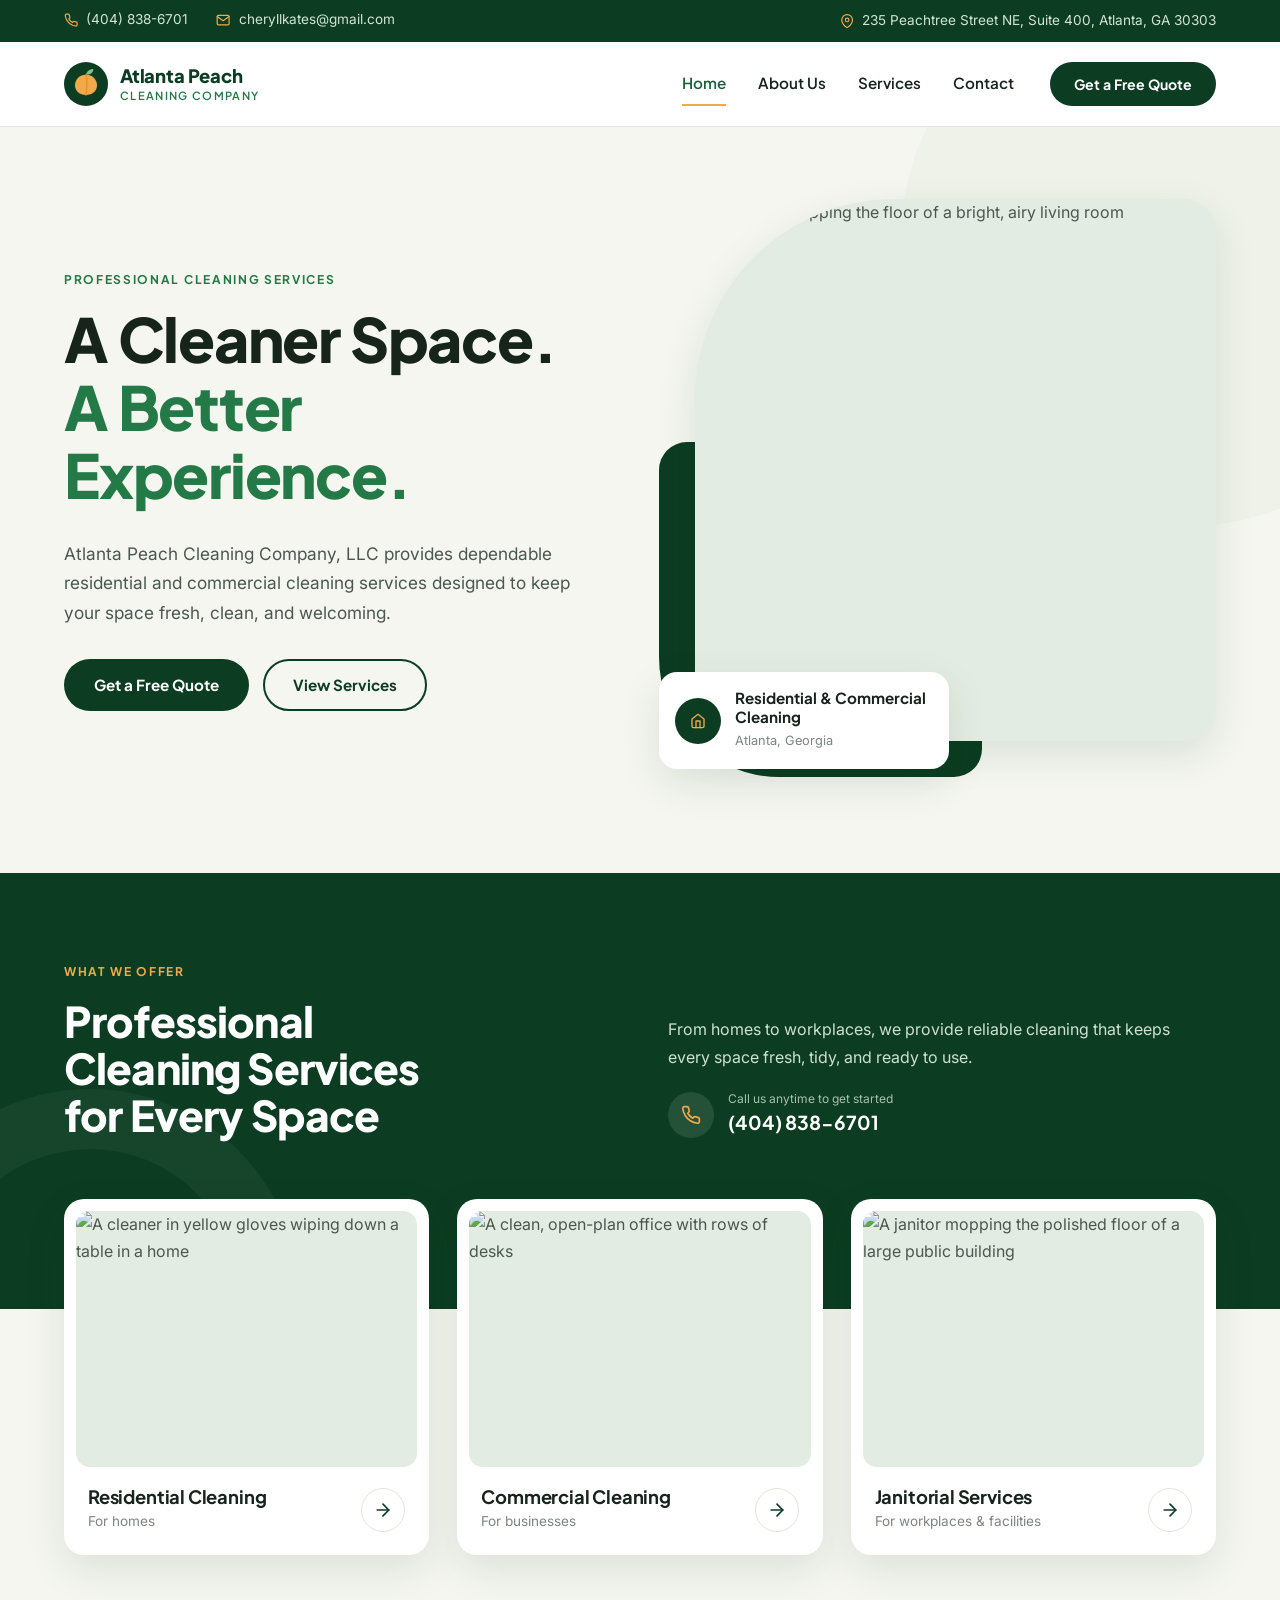
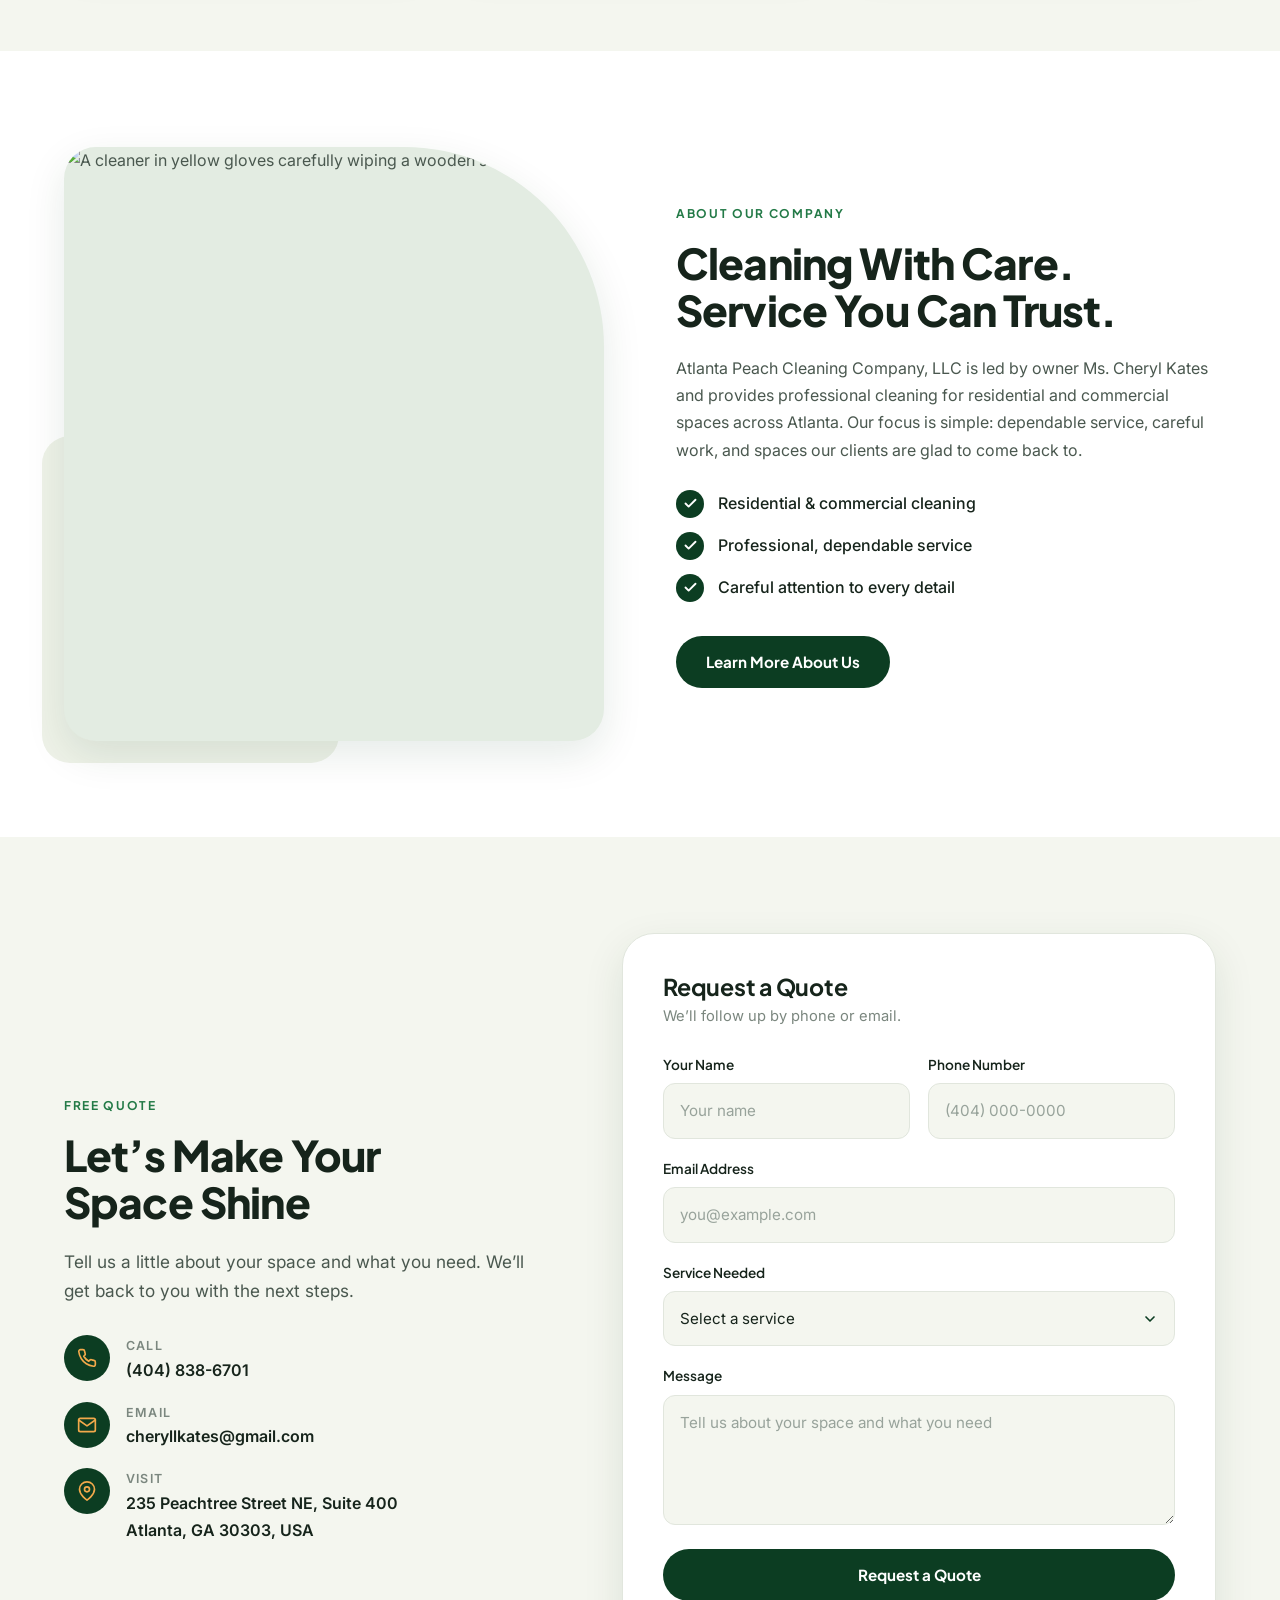
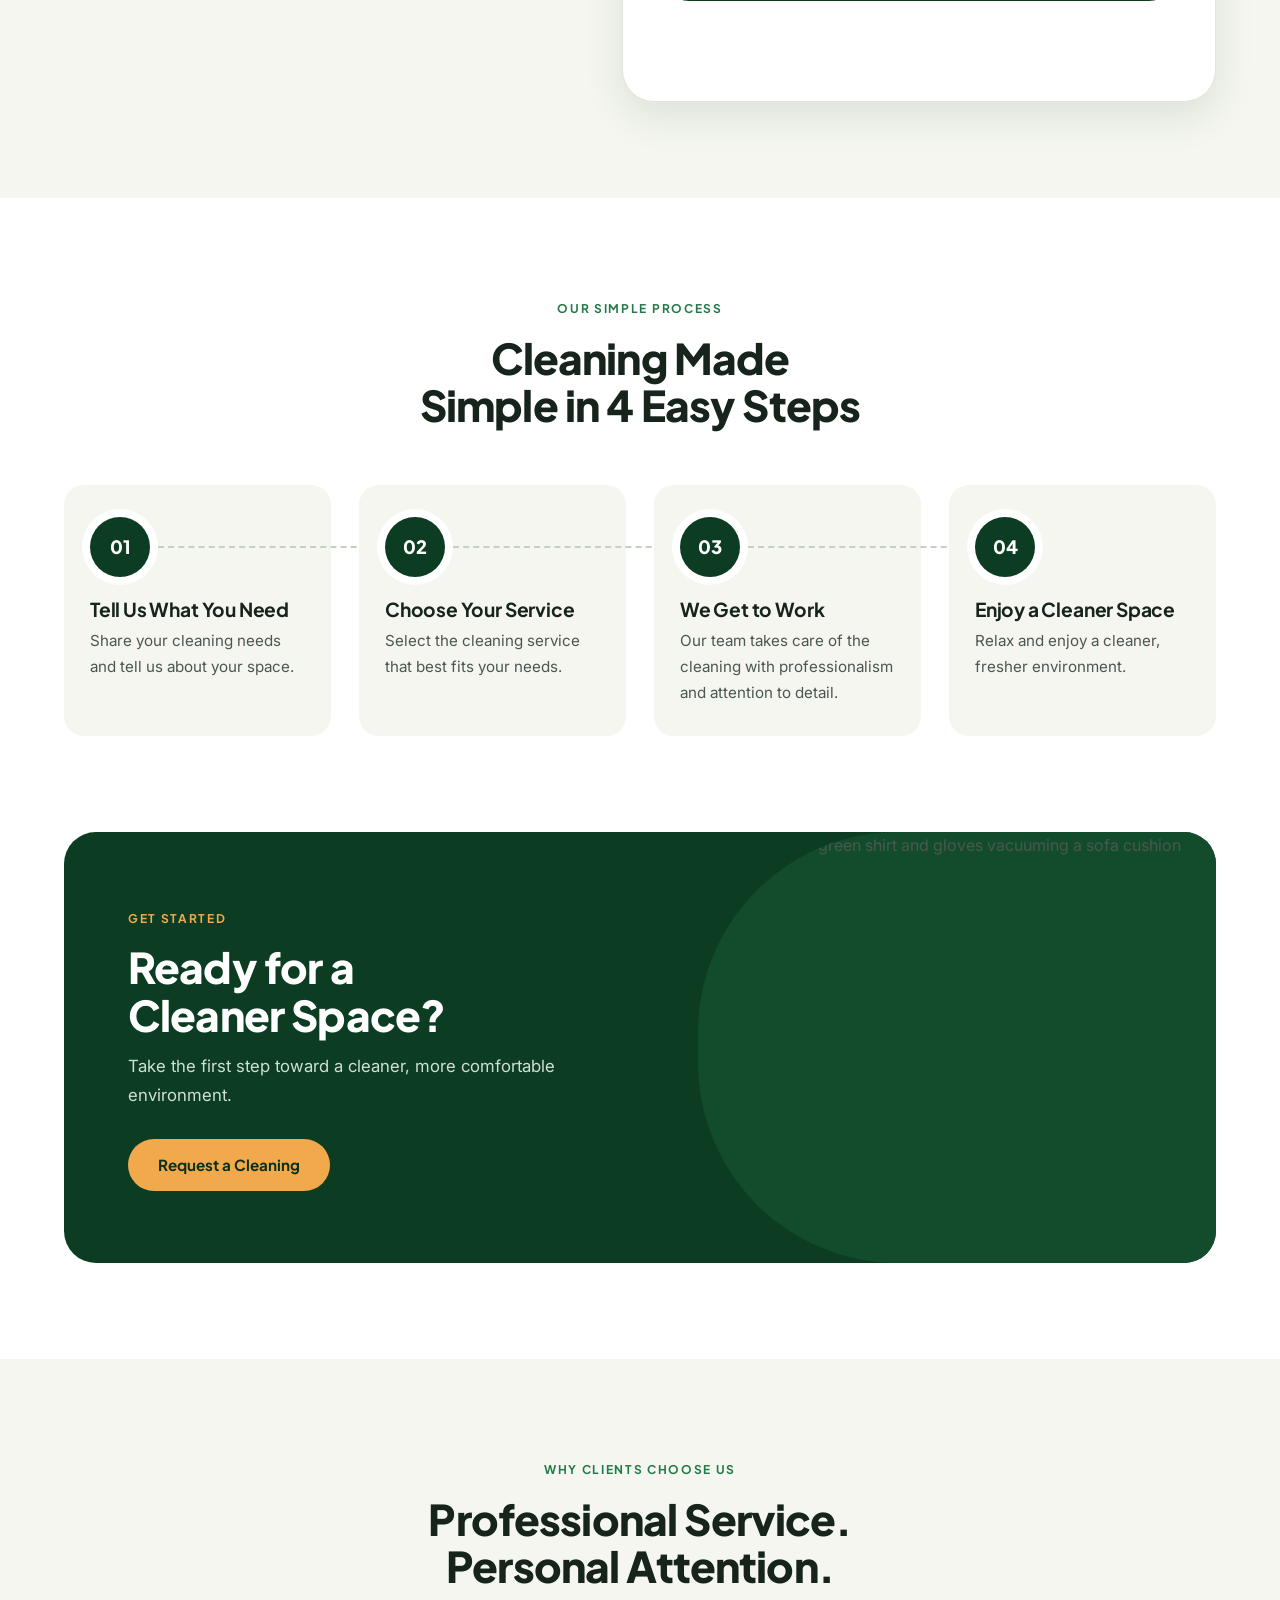
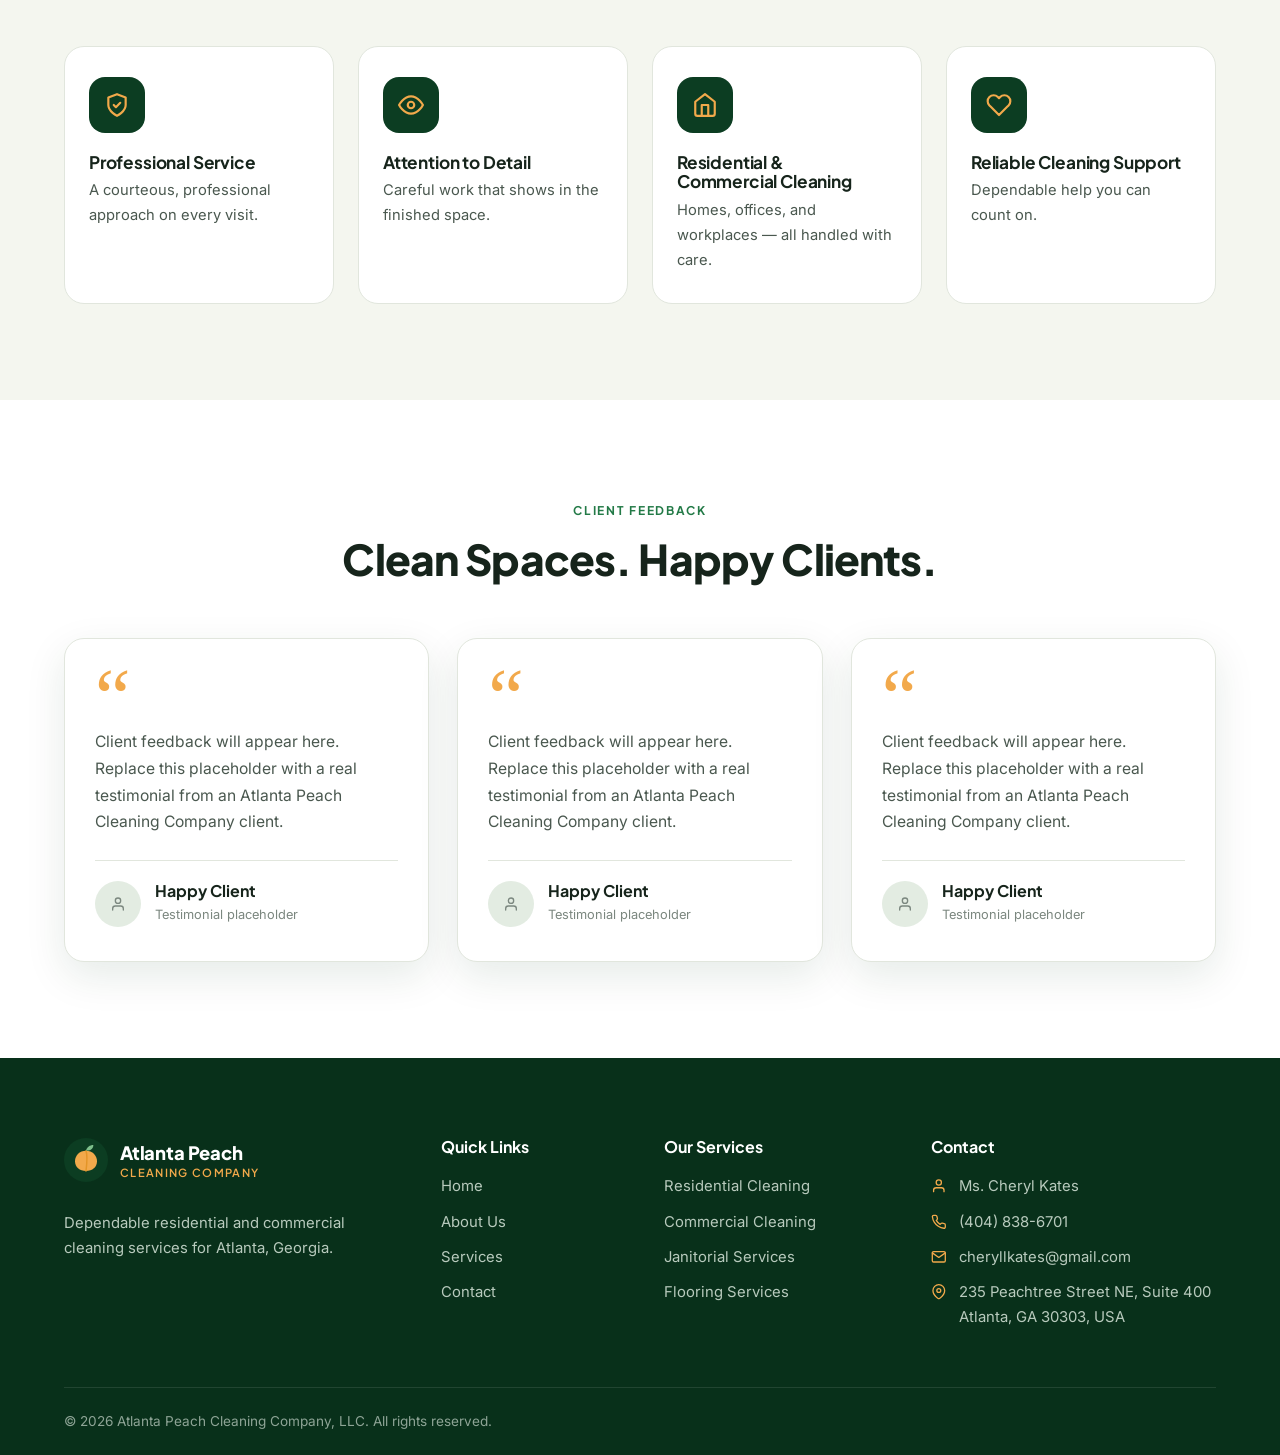
==== index.html @ 2549573a "Add Atlanta Peach Cleaning Company website Four-page static site (Home, About, Services, Contact).  " ====
<!DOCTYPE html>
<html lang="en">
<head>
  <meta charset="utf-8">
  <meta name="viewport" content="width=device-width, initial-scale=1">
  <title>Atlanta Peach Cleaning Company, LLC | Residential &amp; Commercial Cleaning in Atlanta, GA</title>
  <meta name="description" content="Atlanta Peach Cleaning Company, LLC provides dependable residential and commercial cleaning services in Atlanta, GA. Request a free quote today.">
  <link rel="preconnect" href="https://fonts.googleapis.com">
  <link rel="preconnect" href="https://fonts.gstatic.com" crossorigin>
  <link href="https://fonts.googleapis.com/css2?family=Inter:wght@400;500;600&family=Plus+Jakarta+Sans:wght@600;700;800&display=swap" rel="stylesheet">
  <link rel="stylesheet" href="css/styles.css">
</head>
<body>
  <a class="skip-link" href="#main">Skip to content</a>

  <svg width="0" height="0" style="position:absolute" aria-hidden="true" focusable="false">
    <defs>
      <symbol id="logo" viewBox="0 0 48 48">
        <circle cx="24" cy="24" r="24" fill="#0c3d22"/>
        <path d="M24 14c-7 0-12 5.2-12 11.4C12 31.8 17 36 24 36s12-4.2 12-10.6C36 19.2 31 14 24 14z" fill="#f2a94b"/>
        <path d="M24 14c1.2 3.6 1.2 12.6 0 22" fill="none" stroke="#e39528" stroke-width="1.6" stroke-linecap="round"/>
        <path d="M24 13.5c1-3.7 4.2-6 8-6 0 3.9-3 6.5-8 6z" fill="#7fc08c"/>
      </symbol>
      <symbol id="i-check" viewBox="0 0 24 24"><polyline points="20 6 9 17 4 12"/></symbol>
      <symbol id="i-arrow" viewBox="0 0 24 24"><line x1="5" y1="12" x2="19" y2="12"/><polyline points="12 5 19 12 12 19"/></symbol>
      <symbol id="i-phone" viewBox="0 0 24 24"><path d="M22 16.92v3a2 2 0 0 1-2.18 2 19.79 19.79 0 0 1-8.63-3.07 19.5 19.5 0 0 1-6-6 19.79 19.79 0 0 1-3.07-8.67A2 2 0 0 1 4.11 2h3a2 2 0 0 1 2 1.72 12.84 12.84 0 0 0 .7 2.81 2 2 0 0 1-.45 2.11L8.09 9.91a16 16 0 0 0 6 6l1.27-1.27a2 2 0 0 1 2.11-.45 12.84 12.84 0 0 0 2.81.7A2 2 0 0 1 22 16.92z"/></symbol>
      <symbol id="i-mail" viewBox="0 0 24 24"><path d="M4 4h16a2 2 0 0 1 2 2v12a2 2 0 0 1-2 2H4a2 2 0 0 1-2-2V6a2 2 0 0 1 2-2z"/><polyline points="22 6 12 13 2 6"/></symbol>
      <symbol id="i-pin" viewBox="0 0 24 24"><path d="M21 10c0 7-9 13-9 13s-9-6-9-13a9 9 0 0 1 18 0z"/><circle cx="12" cy="10" r="3"/></symbol>
      <symbol id="i-shield" viewBox="0 0 24 24"><path d="M12 22s8-4 8-10V5l-8-3-8 3v7c0 6 8 10 8 10z"/><polyline points="9 12 11 14 15 10"/></symbol>
      <symbol id="i-eye" viewBox="0 0 24 24"><path d="M1 12s4-8 11-8 11 8 11 8-4 8-11 8-11-8-11-8z"/><circle cx="12" cy="12" r="3"/></symbol>
      <symbol id="i-home" viewBox="0 0 24 24"><path d="M3 9l9-7 9 7v11a2 2 0 0 1-2 2H5a2 2 0 0 1-2-2z"/><polyline points="9 22 9 12 15 12 15 22"/></symbol>
      <symbol id="i-heart" viewBox="0 0 24 24"><path d="M20.84 4.61a5.5 5.5 0 0 0-7.78 0L12 5.67l-1.06-1.06a5.5 5.5 0 0 0-7.78 7.78l1.06 1.06L12 21.23l7.78-7.78 1.06-1.06a5.5 5.5 0 0 0 0-7.78z"/></symbol>
      <symbol id="i-user" viewBox="0 0 24 24"><path d="M20 21v-2a4 4 0 0 0-4-4H8a4 4 0 0 0-4 4v2"/><circle cx="12" cy="7" r="4"/></symbol>
    </defs>
  </svg>

  <div class="topbar">
    <div class="container">
      <ul>
        <li><a href="tel:+14048386701"><svg class="icon"><use href="#i-phone"/></svg>(404) 838-6701</a></li>
        <li><a href="mailto:cheryllkates@gmail.com"><svg class="icon"><use href="#i-mail"/></svg>cheryllkates@gmail.com</a></li>
      </ul>
      <span><svg class="icon"><use href="#i-pin"/></svg>235 Peachtree Street NE, Suite 400, Atlanta, GA 30303</span>
    </div>
  </div>

  <header class="site-header">
    <div class="container">
      <a class="brand" href="index.html" aria-label="Atlanta Peach Cleaning Company, LLC — home">
        <svg aria-hidden="true"><use href="#logo"/></svg>
        <span class="brand-text"><strong>Atlanta Peach</strong><span>Cleaning Company</span></span>
      </a>
      <button class="nav-toggle" type="button" aria-expanded="false" aria-controls="site-nav" aria-label="Toggle menu"><span></span><span></span><span></span></button>
      <nav class="nav" id="site-nav" aria-label="Main">
        <div class="nav-links">
          <a href="index.html" aria-current="page">Home</a>
          <a href="about.html">About Us</a>
          <a href="services.html">Services</a>
          <a href="contact.html">Contact</a>
        </div>
        <a class="btn btn-primary btn-sm" href="contact.html">Get a Free Quote</a>
      </nav>
    </div>
  </header>

  <main id="main">

    <!-- HERO -->
    <section class="hero">
      <div class="container">
        <div class="hero-grid">
          <div>
            <span class="eyebrow">Professional Cleaning Services</span>
            <h1>A Cleaner Space. <span>A Better Experience.</span></h1>
            <p class="lead">Atlanta Peach Cleaning Company, LLC provides dependable residential and commercial cleaning services designed to keep your space fresh, clean, and welcoming.</p>
            <div class="btn-row">
              <a class="btn btn-primary" href="contact.html">Get a Free Quote</a>
              <a class="btn btn-outline" href="services.html">View Services</a>
            </div>
          </div>
          <div class="hero-media">
            <img src="https://images.unsplash.com/photo-1758273238415-01ec03d9ef27?auto=format&fit=crop&w=1100&q=78" alt="A cleaner mopping the floor of a bright, airy living room" style="object-position: 36% center;" width="1100" height="1150" fetchpriority="high">
            <div class="float-card">
              <span class="badge-icon"><svg class="icon"><use href="#i-home"/></svg></span>
              <div><strong>Residential &amp; Commercial Cleaning</strong><span>Atlanta, Georgia</span></div>
            </div>
          </div>
        </div>
      </div>
    </section>

    <!-- SERVICES INTRO -->
    <section class="services-band" aria-labelledby="services-title">
      <div class="container band-grid">
        <div>
          <span class="eyebrow eyebrow--light">What We Offer</span>
          <h2 id="services-title">Professional Cleaning Services for Every Space</h2>
        </div>
        <div>
          <p>From homes to workplaces, we provide reliable cleaning that keeps every space fresh, tidy, and ready to use.</p>
          <a class="band-phone" href="tel:+14048386701">
            <span class="badge-icon"><svg class="icon"><use href="#i-phone"/></svg></span>
            <span><small>Call us anytime to get started</small><strong>(404) 838-6701</strong></span>
          </a>
        </div>
      </div>
    </section>

    <section class="section--cream" style="padding-bottom: 96px;">
      <div class="container cards-pull">
        <div class="cards-3">
          <a class="service-card" href="services.html">
            <div class="thumb"><img src="https://images.unsplash.com/photo-1758273705723-26ef454252ce?auto=format&fit=crop&w=800&q=75" alt="A cleaner in yellow gloves wiping down a table in a home" loading="lazy" width="800" height="600"></div>
            <div class="body"><div><h3>Residential Cleaning</h3><small>For homes</small></div><span class="arrow-btn"><svg class="icon"><use href="#i-arrow"/></svg></span></div>
          </a>
          <a class="service-card" href="services.html">
            <div class="thumb"><img src="https://images.unsplash.com/photo-1577412647305-991150c7d163?auto=format&fit=crop&w=800&q=75" alt="A clean, open-plan office with rows of desks" loading="lazy" width="800" height="600"></div>
            <div class="body"><div><h3>Commercial Cleaning</h3><small>For businesses</small></div><span class="arrow-btn"><svg class="icon"><use href="#i-arrow"/></svg></span></div>
          </a>
          <a class="service-card" href="services.html">
            <div class="thumb"><img src="https://images.unsplash.com/photo-1437326300822-01d8f13c024f?auto=format&fit=crop&w=800&q=75" alt="A janitor mopping the polished floor of a large public building" loading="lazy" width="800" height="600"></div>
            <div class="body"><div><h3>Janitorial Services</h3><small>For workplaces &amp; facilities</small></div><span class="arrow-btn"><svg class="icon"><use href="#i-arrow"/></svg></span></div>
          </a>
        </div>
      </div>
    </section>

    <!-- ABOUT -->
    <section class="section" aria-labelledby="about-title">
      <div class="container split">
        <div class="split-media split-media--left">
          <img src="https://images.unsplash.com/photo-1758272421751-963195322eaa?auto=format&fit=crop&w=1000&q=75" alt="A cleaner in yellow gloves carefully wiping a wooden surface" loading="lazy" width="1000" height="1100">
        </div>
        <div>
          <span class="eyebrow">About Our Company</span>
          <h2 id="about-title">Cleaning With Care. Service You Can Trust.</h2>
          <p>Atlanta Peach Cleaning Company, LLC is led by owner Ms. Cheryl Kates and provides professional cleaning for residential and commercial spaces across Atlanta. Our focus is simple: dependable service, careful work, and spaces our clients are glad to come back to.</p>
          <ul class="checks">
            <li><span class="tick"><svg class="icon"><use href="#i-check"/></svg></span>Residential &amp; commercial cleaning</li>
            <li><span class="tick"><svg class="icon"><use href="#i-check"/></svg></span>Professional, dependable service</li>
            <li><span class="tick"><svg class="icon"><use href="#i-check"/></svg></span>Careful attention to every detail</li>
          </ul>
          <a class="btn btn-primary" href="about.html">Learn More About Us</a>
        </div>
      </div>
    </section>

    <!-- QUOTE -->
    <section class="section section--cream" id="quote" aria-labelledby="quote-title">
      <div class="container quote-grid">
        <div>
          <span class="eyebrow">Free Quote</span>
          <h2 id="quote-title">Let’s Make Your Space Shine</h2>
          <p class="lead">Tell us a little about your space and what you need. We’ll get back to you with the next steps.</p>
          <ul class="contact-list">
            <li><span class="badge-icon"><svg class="icon"><use href="#i-phone"/></svg></span><div><small>Call</small><a href="tel:+14048386701">(404) 838-6701</a></div></li>
            <li><span class="badge-icon"><svg class="icon"><use href="#i-mail"/></svg></span><div><small>Email</small><a href="mailto:cheryllkates@gmail.com">cheryllkates@gmail.com</a></div></li>
            <li><span class="badge-icon"><svg class="icon"><use href="#i-pin"/></svg></span><div><small>Visit</small><strong>235 Peachtree Street NE, Suite 400<br>Atlanta, GA 30303, USA</strong></div></li>
          </ul>
        </div>
        <form class="form-card" data-mailto data-subject="Quote request" novalidate>
          <h3>Request a Quote</h3>
          <p>We’ll follow up by phone or email.</p>
          <div class="form-grid">
            <div class="field"><label for="q-name">Your Name</label><input id="q-name" name="name" type="text" autocomplete="name" placeholder="Your name" required></div>
            <div class="field"><label for="q-phone">Phone Number</label><input id="q-phone" name="phone" type="tel" autocomplete="tel" placeholder="(404) 000-0000" required></div>
            <div class="field field--full"><label for="q-email">Email Address</label><input id="q-email" name="email" type="email" autocomplete="email" placeholder="you@example.com" required></div>
            <div class="field field--full"><label for="q-service">Service Needed</label>
              <select id="q-service" name="service" required>
                <option value="" disabled selected>Select a service</option>
                <option>Residential Cleaning</option>
                <option>Commercial Cleaning</option>
                <option>Janitorial Services</option>
                <option>Flooring Services</option>
              </select>
            </div>
            <div class="field field--full"><label for="q-message">Message</label><textarea id="q-message" name="message" placeholder="Tell us about your space and what you need"></textarea></div>
          </div>
          <button class="btn btn-primary btn-block" type="submit">Request a Quote</button>
          <p class="form-status" role="status" aria-live="polite"></p>
        </form>
      </div>
    </section>

    <!-- PROCESS -->
    <section class="section process-section" aria-labelledby="process-title">
      <div class="container">
        <div class="section-head">
          <span class="eyebrow">Our Simple Process</span>
          <h2 id="process-title">Cleaning Made Simple in 4 Easy Steps</h2>
        </div>
        <ol class="steps" style="list-style:none;margin:0;padding:0;">
          <li class="step"><span class="num">01</span><h3>Tell Us What You Need</h3><p>Share your cleaning needs and tell us about your space.</p></li>
          <li class="step"><span class="num">02</span><h3>Choose Your Service</h3><p>Select the cleaning service that best fits your needs.</p></li>
          <li class="step"><span class="num">03</span><h3>We Get to Work</h3><p>Our team takes care of the cleaning with professionalism and attention to detail.</p></li>
          <li class="step"><span class="num">04</span><h3>Enjoy a Cleaner Space</h3><p>Relax and enjoy a cleaner, fresher environment.</p></li>
        </ol>
      </div>
    </section>

    <!-- PROMO CTA -->
    <section style="padding: 0 0 96px;" aria-labelledby="promo-title">
      <div class="container">
        <div class="promo">
          <div class="promo-copy">
            <span class="eyebrow eyebrow--light">Get Started</span>
            <h2 id="promo-title">Ready for a Cleaner Space?</h2>
            <p>Take the first step toward a cleaner, more comfortable environment.</p>
            <a class="btn btn-accent" href="contact.html">Request a Cleaning</a>
          </div>
          <div class="promo-media">
            <img src="https://images.unsplash.com/photo-1686178827149-6d55c72d81df?auto=format&fit=crop&w=1000&q=75" alt="A cleaner in a green shirt and gloves vacuuming a sofa cushion" loading="lazy" width="1000" height="800">
          </div>
        </div>
      </div>
    </section>

    <!-- TRUST -->
    <section class="section section--cream" aria-labelledby="trust-title">
      <div class="container">
        <div class="section-head">
          <span class="eyebrow">Why Clients Choose Us</span>
          <h2 id="trust-title">Professional Service. Personal Attention.</h2>
        </div>
        <div class="trust-grid">
          <div class="trust-item"><span class="badge-icon"><svg class="icon"><use href="#i-shield"/></svg></span><h3>Professional Service</h3><p>A courteous, professional approach on every visit.</p></div>
          <div class="trust-item"><span class="badge-icon"><svg class="icon"><use href="#i-eye"/></svg></span><h3>Attention to Detail</h3><p>Careful work that shows in the finished space.</p></div>
          <div class="trust-item"><span class="badge-icon"><svg class="icon"><use href="#i-home"/></svg></span><h3>Residential &amp; Commercial Cleaning</h3><p>Homes, offices, and workplaces — all handled with care.</p></div>
          <div class="trust-item"><span class="badge-icon"><svg class="icon"><use href="#i-heart"/></svg></span><h3>Reliable Cleaning Support</h3><p>Dependable help you can count on.</p></div>
        </div>
      </div>
    </section>

    <!-- TESTIMONIALS (placeholders — replace with real client feedback when available) -->
    <section class="section" aria-labelledby="testimonials-title">
      <div class="container">
        <div class="section-head">
          <span class="eyebrow">Client Feedback</span>
          <h2 id="testimonials-title">Clean Spaces. Happy Clients.</h2>
        </div>
        <div class="cards-3">
          <figure class="testimonial" style="margin:0;">
            <blockquote>Client feedback will appear here. Replace this placeholder with a real testimonial from an Atlanta Peach Cleaning Company client.</blockquote>
            <figcaption class="who"><span class="avatar"><svg class="icon"><use href="#i-user"/></svg></span><div><strong>Happy Client</strong><span>Testimonial placeholder</span></div></figcaption>
          </figure>
          <figure class="testimonial" style="margin:0;">
            <blockquote>Client feedback will appear here. Replace this placeholder with a real testimonial from an Atlanta Peach Cleaning Company client.</blockquote>
            <figcaption class="who"><span class="avatar"><svg class="icon"><use href="#i-user"/></svg></span><div><strong>Happy Client</strong><span>Testimonial placeholder</span></div></figcaption>
          </figure>
          <figure class="testimonial" style="margin:0;">
            <blockquote>Client feedback will appear here. Replace this placeholder with a real testimonial from an Atlanta Peach Cleaning Company client.</blockquote>
            <figcaption class="who"><span class="avatar"><svg class="icon"><use href="#i-user"/></svg></span><div><strong>Happy Client</strong><span>Testimonial placeholder</span></div></figcaption>
          </figure>
        </div>
      </div>
    </section>

  </main>

  <footer class="site-footer">
    <div class="container">
      <div class="footer-grid">
        <div>
          <a class="brand" href="index.html" aria-label="Atlanta Peach Cleaning Company, LLC — home">
            <svg aria-hidden="true"><use href="#logo"/></svg>
            <span class="brand-text"><strong>Atlanta Peach</strong><span>Cleaning Company</span></span>
          </a>
          <p class="about-blurb">Dependable residential and commercial cleaning services for Atlanta, Georgia.</p>
        </div>
        <div>
          <h4>Quick Links</h4>
          <ul>
            <li><a href="index.html">Home</a></li>
            <li><a href="about.html">About Us</a></li>
            <li><a href="services.html">Services</a></li>
            <li><a href="contact.html">Contact</a></li>
          </ul>
        </div>
        <div>
          <h4>Our Services</h4>
          <ul>
            <li><a href="services.html">Residential Cleaning</a></li>
            <li><a href="services.html">Commercial Cleaning</a></li>
            <li><a href="services.html">Janitorial Services</a></li>
            <li><a href="services.html">Flooring Services</a></li>
          </ul>
        </div>
        <div>
          <h4>Contact</h4>
          <ul class="footer-contact">
            <li><svg class="icon"><use href="#i-user"/></svg><span>Ms. Cheryl Kates</span></li>
            <li><svg class="icon"><use href="#i-phone"/></svg><a href="tel:+14048386701">(404) 838-6701</a></li>
            <li><svg class="icon"><use href="#i-mail"/></svg><a href="mailto:cheryllkates@gmail.com">cheryllkates@gmail.com</a></li>
            <li><svg class="icon"><use href="#i-pin"/></svg><address>235 Peachtree Street NE, Suite 400<br>Atlanta, GA 30303, USA</address></li>
          </ul>
        </div>
      </div>
      <div class="footer-bottom">© 2026 Atlanta Peach Cleaning Company, LLC. All rights reserved.</div>
    </div>
  </footer>

  <script src="js/main.js"></script>
</body>
</html>
---- css/styles.css ----
/* ==========================================================================
   Atlanta Peach Cleaning Company, LLC — site styles
   ========================================================================== */

:root {
  --green-950: #08301a;
  --green-900: #0c3d22;
  --green-800: #124c2c;
  --green-700: #1a6139;
  --green-600: #237a47;
  --green-100: #e3ece2;
  --cream: #f4f6ef;
  --cream-2: #eef2e8;
  --white: #ffffff;
  --ink: #16241b;
  --text: #4a584f;
  --muted: #7b877f;
  --line: #e1e6dd;
  --peach: #f2a94b;
  --peach-600: #e39528;
  --radius-sm: 12px;
  --radius: 20px;
  --radius-lg: 32px;
  --shadow-sm: 0 2px 8px rgba(12, 61, 34, .06);
  --shadow: 0 14px 40px rgba(12, 61, 34, .10);
  --container: 1200px;
  --font-head: "Plus Jakarta Sans", "Segoe UI", system-ui, sans-serif;
  --font-body: "Inter", "Segoe UI", system-ui, sans-serif;
}

*, *::before, *::after { box-sizing: border-box; }
html { scroll-behavior: smooth; -webkit-text-size-adjust: 100%; }
body {
  margin: 0;
  font-family: var(--font-body);
  font-size: 1rem;
  line-height: 1.7;
  color: var(--text);
  background: var(--white);
  overflow-x: hidden;
}
img { display: block; max-width: 100%; height: auto; }
a { color: inherit; text-decoration: none; }
h1, h2, h3, h4 {
  font-family: var(--font-head);
  color: var(--ink);
  line-height: 1.12;
  margin: 0 0 .5em;
  letter-spacing: -0.02em;
}
h1, h2, h3 { text-wrap: balance; }
h1 { font-size: clamp(2.35rem, 5vw, 3.8rem); font-weight: 800; }
h2 { font-size: clamp(1.8rem, 3.4vw, 2.65rem); font-weight: 800; }
h3 { font-size: 1.2rem; font-weight: 700; letter-spacing: -0.01em; }
p { margin: 0 0 1em; }
ul { margin: 0; padding: 0; list-style: none; }

.container { width: 100%; max-width: var(--container); margin: 0 auto; padding: 0 24px; }
.section { padding: 96px 0; }
.section--cream { background: var(--cream); }
.section--dark { background: var(--green-900); color: #cfe0d3; }
.section--dark h1, .section--dark h2, .section--dark h3 { color: var(--white); }

.skip-link {
  position: absolute; left: -999px; top: 8px; z-index: 100;
  background: var(--white); color: var(--ink); padding: 10px 16px; border-radius: 8px;
}
.skip-link:focus { left: 12px; }

:focus-visible { outline: 3px solid var(--peach); outline-offset: 2px; }

.icon { width: 1.25em; height: 1.25em; flex: none; fill: none; stroke: currentColor; stroke-width: 2; stroke-linecap: round; stroke-linejoin: round; }

/* ---- Eyebrow / headings ------------------------------------------------ */
.eyebrow {
  display: inline-block;
  font-family: var(--font-head);
  font-size: .75rem;
  font-weight: 700;
  letter-spacing: .14em;
  text-transform: uppercase;
  color: var(--green-600);
  margin-bottom: 14px;
}
.section--dark .eyebrow, .eyebrow--light { color: var(--peach); }
.lead { font-size: 1.08rem; max-width: 56ch; }
.section-head { max-width: 640px; margin: 0 auto 56px; text-align: center; }
.section-head p { margin-bottom: 0; }

/* ---- Buttons ----------------------------------------------------------- */
.btn {
  display: inline-flex; align-items: center; justify-content: center; gap: 10px;
  font-family: var(--font-head); font-weight: 700; font-size: .95rem;
  padding: 15px 28px; min-height: 52px;
  border-radius: 999px; border: 2px solid transparent;
  cursor: pointer; text-align: center; line-height: 1.2;
  transition: background-color .2s ease, color .2s ease, border-color .2s ease, transform .2s ease, box-shadow .2s ease;
}
.btn:hover { transform: translateY(-1px); }
.btn-primary { background: var(--green-900); color: var(--white); }
.btn-primary:hover { background: var(--green-700); }
.btn-outline { border-color: var(--green-900); color: var(--green-900); background: transparent; }
.btn-outline:hover { background: var(--green-900); color: var(--white); }
.btn-accent { background: var(--peach); color: var(--green-950); }
.btn-accent:hover { background: var(--peach-600); }
.btn-light { background: var(--white); color: var(--green-900); }
.btn-light:hover { background: var(--cream); }
.btn-sm { padding: 11px 22px; min-height: 44px; font-size: .88rem; }
.btn-block { width: 100%; }

/* ---- Top bar + header -------------------------------------------------- */
.topbar { background: var(--green-900); color: #d3e3d7; font-size: .85rem; }
.topbar .container { display: flex; justify-content: space-between; align-items: center; gap: 24px; min-height: 42px; }
.topbar ul { display: flex; gap: 28px; flex-wrap: wrap; }
.topbar a, .topbar span { display: inline-flex; align-items: center; gap: 8px; }
.topbar a:hover { color: var(--white); }
.topbar .icon { color: var(--peach); width: 1.05em; height: 1.05em; }

.site-header {
  position: sticky; top: 0; z-index: 50;
  background: rgba(255, 255, 255, .97);
  backdrop-filter: blur(8px);
  border-bottom: 1px solid var(--line);
}
.site-header .container { display: flex; align-items: center; justify-content: space-between; gap: 24px; min-height: 84px; }

.brand { display: inline-flex; align-items: center; gap: 12px; }
.brand svg { width: 44px; height: 44px; flex: none; }
.brand-text { font-family: var(--font-head); line-height: 1.1; }
.brand-text strong { display: block; font-size: 1.15rem; font-weight: 800; color: var(--green-900); letter-spacing: -0.01em; }
.brand-text span { display: block; font-size: .7rem; font-weight: 600; letter-spacing: .12em; text-transform: uppercase; color: var(--green-600); margin-top: 3px; }

.nav { display: flex; align-items: center; gap: 36px; }
.nav-links { display: flex; align-items: center; gap: 32px; }
.nav-links a {
  font-family: var(--font-head); font-weight: 600; font-size: .95rem; color: var(--ink);
  padding: 8px 0; border-bottom: 2px solid transparent;
  transition: color .2s ease, border-color .2s ease;
}
.nav-links a:hover { color: var(--green-600); }
.nav-links a[aria-current="page"] { color: var(--green-700); border-bottom-color: var(--peach); }

.nav-toggle {
  display: none; width: 48px; height: 48px; border-radius: 12px;
  border: 1px solid var(--line); background: var(--white); cursor: pointer;
  align-items: center; justify-content: center; flex-direction: column; gap: 5px; padding: 0;
}
.nav-toggle span { display: block; width: 22px; height: 2px; background: var(--green-900); border-radius: 2px; transition: transform .2s ease, opacity .2s ease; }
.nav-toggle[aria-expanded="true"] span:nth-child(1) { transform: translateY(7px) rotate(45deg); }
.nav-toggle[aria-expanded="true"] span:nth-child(2) { opacity: 0; }
.nav-toggle[aria-expanded="true"] span:nth-child(3) { transform: translateY(-7px) rotate(-45deg); }

/* ---- Hero -------------------------------------------------------------- */
.hero { background: var(--cream); position: relative; overflow: hidden; padding: 72px 0 96px; }
.hero::before {
  content: ""; position: absolute; right: -180px; top: -160px; width: 560px; height: 560px;
  border-radius: 50%; background: var(--cream-2); z-index: 0;
}
.hero .container { position: relative; z-index: 1; }
.hero-grid { display: grid; grid-template-columns: 1fr 1.05fr; gap: 64px; align-items: center; }
.hero h1 span { color: var(--green-600); display: block; }
.hero .lead { margin-bottom: 32px; }
.btn-row { display: flex; flex-wrap: wrap; gap: 14px; }

.hero-media { position: relative; padding: 0 0 36px 36px; }
.hero-media::before {
  content: ""; position: absolute; left: 0; bottom: 0; width: 58%; height: 58%;
  background: var(--green-900); border-radius: 28px 28px 28px 120px; z-index: 0;
}
.hero-media img {
  position: relative; z-index: 1; width: 100%; aspect-ratio: 5 / 5.2; object-fit: cover;
  border-radius: 200px 32px 32px 32px; box-shadow: var(--shadow);
  background: var(--green-100);
}
.float-card {
  position: absolute; z-index: 2; left: 0; bottom: 8px;
  display: flex; align-items: center; gap: 14px;
  background: var(--white); border-radius: 18px; padding: 16px 22px 16px 16px;
  box-shadow: var(--shadow); max-width: 290px;
}
.float-card .badge-icon {
  width: 46px; height: 46px; border-radius: 50%; background: var(--green-900); color: var(--peach);
  display: grid; place-items: center; flex: none;
}
.float-card strong { display: block; font-family: var(--font-head); color: var(--ink); font-size: .95rem; line-height: 1.25; }
.float-card span { font-size: .8rem; color: var(--muted); }

/* ---- Services intro band + cards -------------------------------------- */
.services-band { background: var(--green-900); padding: 84px 0 170px; position: relative; overflow: hidden; }
.services-band::after {
  content: ""; position: absolute; left: -120px; bottom: -200px; width: 420px; height: 420px;
  border-radius: 50%; border: 60px solid rgba(255, 255, 255, .04);
}
.band-grid { display: grid; grid-template-columns: 1fr 1fr; gap: 56px; align-items: end; position: relative; z-index: 1; }
.band-grid h2 { color: var(--white); margin: 0; max-width: 14ch; }
.band-grid p { color: #cfe0d3; margin-bottom: 20px; max-width: 52ch; }
.band-phone { display: inline-flex; align-items: center; gap: 14px; color: var(--white); }
.band-phone .badge-icon { width: 46px; height: 46px; border-radius: 50%; background: rgba(255, 255, 255, .1); display: grid; place-items: center; color: var(--peach); }
.band-phone small { display: block; font-size: .75rem; color: #a9c0af; line-height: 1.3; }
.band-phone strong { font-family: var(--font-head); font-size: 1.2rem; }

.cards-pull { margin-top: -110px; position: relative; z-index: 2; }
.cards-3 { display: grid; grid-template-columns: repeat(3, 1fr); gap: 28px; }
.cards-4 { display: grid; grid-template-columns: repeat(4, 1fr); gap: 24px; }
.cards-2 { display: grid; grid-template-columns: repeat(2, 1fr); gap: 32px; }

.service-card {
  background: var(--white); border-radius: var(--radius); padding: 12px 12px 22px;
  box-shadow: var(--shadow); display: flex; flex-direction: column;
  transition: transform .25s ease, box-shadow .25s ease;
}
.service-card:hover { transform: translateY(-4px); box-shadow: 0 20px 48px rgba(12, 61, 34, .16); }
.service-card .thumb { overflow: hidden; border-radius: 14px; aspect-ratio: 4 / 3; background: var(--green-100); }
.service-card .thumb img { width: 100%; height: 100%; object-fit: cover; transition: transform .5s ease; }
.service-card:hover .thumb img { transform: scale(1.04); }
.service-card .body { display: flex; align-items: center; justify-content: space-between; gap: 12px; padding: 20px 12px 0; }
.service-card h3 { margin: 0; font-size: 1.15rem; }
.service-card small { display: block; color: var(--muted); font-size: .85rem; margin-top: 2px; }
.arrow-btn {
  width: 44px; height: 44px; border-radius: 50%; flex: none;
  border: 1px solid var(--line); display: grid; place-items: center; color: var(--green-900);
  transition: background-color .2s ease, color .2s ease, border-color .2s ease;
}
.service-card:hover .arrow-btn, a:hover > .arrow-btn { background: var(--green-900); color: var(--white); border-color: var(--green-900); }

/* ---- About split ------------------------------------------------------- */
.split { display: grid; grid-template-columns: 1fr 1fr; gap: 72px; align-items: center; }
.split--reverse > :first-child { order: 2; }
.split-media { position: relative; }
.split-media img {
  width: 100%; aspect-ratio: 4 / 4.4; object-fit: cover; background: var(--green-100);
  border-radius: 32px 200px 32px 32px; box-shadow: var(--shadow);
}
.split-media--soft img { border-radius: 32px; }
.split-media::after {
  content: ""; position: absolute; z-index: -1; right: -22px; bottom: -22px; width: 55%; height: 55%;
  background: var(--cream-2); border-radius: 28px;
}
.split-media--left::after { right: auto; left: -22px; }
.checks { display: grid; gap: 14px; margin: 26px 0 34px; }
.checks li { display: flex; gap: 14px; align-items: center; font-weight: 500; color: var(--ink); }
.checks .tick { width: 28px; height: 28px; border-radius: 50%; background: var(--green-900); color: var(--white); display: grid; place-items: center; flex: none; }
.checks .tick .icon { width: 15px; height: 15px; stroke-width: 3; }

/* ---- Quote / forms ----------------------------------------------------- */
.quote-grid { display: grid; grid-template-columns: .9fr 1.1fr; gap: 72px; align-items: center; }
.contact-list { display: grid; gap: 18px; margin-top: 30px; }
.contact-list li { display: flex; gap: 16px; align-items: flex-start; }
.contact-list .badge-icon { width: 46px; height: 46px; border-radius: 50%; background: var(--green-900); color: var(--peach); display: grid; place-items: center; flex: none; }
.contact-list small { display: block; font-size: .78rem; text-transform: uppercase; letter-spacing: .1em; color: var(--muted); font-weight: 600; }
.contact-list strong, .contact-list a { color: var(--ink); font-weight: 600; font-style: normal; }
.contact-list a:hover { color: var(--green-600); }

.form-card { background: var(--white); border-radius: var(--radius-lg); padding: 40px; box-shadow: var(--shadow); border: 1px solid var(--line); }
.form-card h3 { font-size: 1.45rem; margin-bottom: 4px; }
.form-card > p { color: var(--muted); font-size: .92rem; margin-bottom: 24px; }
.form-grid { display: grid; grid-template-columns: 1fr 1fr; gap: 18px; }
.field { display: flex; flex-direction: column; gap: 7px; }
.field--full { grid-column: 1 / -1; }
.field label { font-family: var(--font-head); font-weight: 600; font-size: .85rem; color: var(--ink); }
.field input, .field select, .field textarea {
  width: 100%; font: inherit; font-size: .95rem; color: var(--ink);
  background: var(--cream); border: 1px solid var(--line); border-radius: 12px;
  padding: 14px 16px; min-height: 52px;
  transition: border-color .2s ease, background-color .2s ease, box-shadow .2s ease;
}
.field textarea { min-height: 130px; resize: vertical; }
.field select { appearance: none; -webkit-appearance: none; padding-right: 44px;
  background-image: url("data:image/svg+xml,%3Csvg xmlns='http://www.w3.org/2000/svg' width='16' height='16' viewBox='0 0 24 24' fill='none' stroke='%230c3d22' stroke-width='2.5' stroke-linecap='round' stroke-linejoin='round'%3E%3Cpolyline points='6 9 12 15 18 9'/%3E%3C/svg%3E");
  background-repeat: no-repeat; background-position: right 16px center;
}
.field input::placeholder, .field textarea::placeholder { color: #98a39b; }
.field input:focus, .field select:focus, .field textarea:focus {
  outline: none; border-color: var(--green-600); background: var(--white); box-shadow: 0 0 0 4px rgba(35, 122, 71, .12);
}
.form-card .btn { margin-top: 24px; }
.form-status { margin: 16px 0 0; font-size: .9rem; color: var(--green-700); min-height: 1.4em; }
.form-note { font-size: .8rem; color: var(--muted); margin: 12px 0 0; }

/* ---- Process ----------------------------------------------------------- */
.steps { display: grid; grid-template-columns: repeat(4, 1fr); gap: 28px; counter-reset: step; }
.step { position: relative; background: var(--cream); border-radius: var(--radius); padding: 32px 26px 30px; }
.step .num {
  width: 60px; height: 60px; border-radius: 50%; background: var(--green-900); color: var(--white);
  display: grid; place-items: center; font-family: var(--font-head); font-weight: 800; font-size: 1.15rem; margin-bottom: 22px;
  box-shadow: 0 0 0 8px var(--white);
}
.step h3 { margin-bottom: 8px; }
.step p { margin: 0; font-size: .95rem; }
.step:not(:last-child)::after {
  content: ""; position: absolute; top: 61px; left: calc(26px + 60px + 8px); right: calc(-28px - 26px + 8px); height: 0;
  border-top: 2px dashed #c3d1c2; z-index: 0;
}
.process-section .steps { margin-top: 0; }

/* ---- Promo ------------------------------------------------------------- */
.promo { background: var(--green-900); border-radius: var(--radius-lg); overflow: hidden; display: grid; grid-template-columns: 1.1fr .9fr; position: relative; }
.promo-copy { padding: 72px 64px; position: relative; z-index: 1; align-self: center; }
.promo-copy h2 { color: var(--white); margin-bottom: 14px; }
.promo-copy p { color: #cfe0d3; max-width: 44ch; margin-bottom: 30px; font-size: 1.05rem; }
.promo-media { position: relative; min-height: 360px; }
.promo-media img { position: absolute; inset: 0; width: 100%; height: 100%; object-fit: cover; border-radius: 200px 0 0 200px; background: var(--green-800); }

/* ---- Trust ------------------------------------------------------------- */
.trust-grid { display: grid; grid-template-columns: repeat(4, 1fr); gap: 24px; }
.trust-item { background: var(--white); border: 1px solid var(--line); border-radius: var(--radius); padding: 30px 24px; transition: transform .25s ease, box-shadow .25s ease; }
.trust-item:hover { transform: translateY(-3px); box-shadow: var(--shadow); }
.trust-item .badge-icon { width: 56px; height: 56px; border-radius: 16px; background: var(--green-900); color: var(--peach); display: grid; place-items: center; margin-bottom: 20px; }
.trust-item .badge-icon .icon { width: 26px; height: 26px; }
.trust-item h3 { margin-bottom: 6px; font-size: 1.08rem; }
.trust-item p { margin: 0; font-size: .92rem; }

/* ---- Testimonials ------------------------------------------------------ */
.testimonial { background: var(--white); border-radius: var(--radius); padding: 34px 30px; box-shadow: var(--shadow); border: 1px solid var(--line); position: relative; display: flex; flex-direction: column; }
.testimonial::before { content: "\201C"; font-family: Georgia, serif; font-size: 5rem; line-height: .6; color: var(--peach); display: block; margin-bottom: 8px; }
.testimonial blockquote { margin: 0 0 24px; font-size: .98rem; color: var(--text); flex: 1; }
.testimonial .who { display: flex; align-items: center; gap: 14px; padding-top: 20px; border-top: 1px solid var(--line); }
.testimonial .avatar { width: 46px; height: 46px; border-radius: 50%; background: var(--green-100); color: var(--green-700); display: grid; place-items: center; }
.testimonial .who strong { display: block; font-family: var(--font-head); color: var(--ink); line-height: 1.2; }
.testimonial .who span { font-size: .8rem; color: var(--muted); }

/* ---- Inner page hero --------------------------------------------------- */
.page-hero { background: var(--cream); padding: 72px 0 88px; position: relative; overflow: hidden; }
.page-hero::before { content: ""; position: absolute; left: -200px; top: -220px; width: 520px; height: 520px; border-radius: 50%; background: var(--cream-2); }
.page-hero .container { position: relative; z-index: 1; }
.page-hero .hero-grid { grid-template-columns: 1.05fr 1fr; }
.page-hero h1 { font-size: clamp(2.2rem, 4.4vw, 3.3rem); }
.page-hero .hero-media img { aspect-ratio: 5 / 4.4; border-radius: 32px 32px 32px 180px; }
.page-hero .hero-media { padding: 0 36px 36px 0; }
.page-hero .hero-media::before { left: auto; right: 0; border-radius: 28px 28px 120px 28px; }

/* ---- Feature cards (about / services benefits) ------------------------- */
.feature-card { background: var(--white); border: 1px solid var(--line); border-radius: var(--radius); padding: 34px 28px; box-shadow: var(--shadow-sm); transition: transform .25s ease, box-shadow .25s ease; }
.feature-card:hover { transform: translateY(-4px); box-shadow: var(--shadow); }
.feature-card .badge-icon { width: 60px; height: 60px; border-radius: 50%; background: var(--green-900); color: var(--peach); display: grid; place-items: center; margin-bottom: 22px; }
.feature-card .badge-icon .icon { width: 27px; height: 27px; }
.feature-card h3 { margin-bottom: 8px; }
.feature-card p { margin: 0; font-size: .95rem; }
.feature-card .big-num { font-family: var(--font-head); font-weight: 800; font-size: 2.6rem; line-height: 1; color: var(--green-100); margin-bottom: 18px; display: block; letter-spacing: -0.03em; }
.feature-card.num-card { background: var(--cream); border-color: transparent; box-shadow: none; }
.feature-card.num-card .big-num { color: var(--green-600); }

/* Large service cards (services page) */
.service-card--lg { padding: 14px 14px 32px; }
.service-card--lg .thumb { aspect-ratio: 16 / 10; border-radius: 16px; }
.service-card--lg .body { display: block; padding: 26px 16px 0; }
.service-card--lg .idx { font-family: var(--font-head); font-weight: 800; color: var(--peach-600); font-size: .85rem; letter-spacing: .14em; margin-bottom: 8px; display: block; }
.service-card--lg h3 { font-size: 1.5rem; margin-bottom: 10px; }
.service-card--lg p { margin-bottom: 22px; }
.link-arrow { display: inline-flex; align-items: center; gap: 10px; font-family: var(--font-head); font-weight: 700; color: var(--green-700); font-size: .95rem; transition: gap .2s ease, color .2s ease; }
.link-arrow:hover { gap: 14px; color: var(--green-900); }

/* Commitment (about) */
.commit { background: var(--green-900); border-radius: var(--radius-lg); overflow: hidden; display: grid; grid-template-columns: .85fr 1.15fr; position: relative; }
.commit-media { position: relative; min-height: 420px; }
.commit-media img { position: absolute; inset: 0; width: 100%; height: 100%; object-fit: cover; object-position: center 25%; border-radius: 0 200px 200px 0; background: var(--green-800); }
.commit-copy { padding: 72px 64px; align-self: center; }
.commit-copy h2 { color: var(--white); }
.commit-copy p { color: #cfe0d3; margin-bottom: 0; }

/* Amber banner */
.banner { background: var(--peach); border-radius: var(--radius-lg); padding: 48px 56px; display: flex; align-items: center; justify-content: space-between; gap: 32px; }
.banner h2 { font-size: clamp(1.6rem, 3vw, 2.2rem); margin-bottom: 6px; color: var(--green-950); }
.banner p { margin: 0; color: #4f3a12; max-width: 52ch; }
.banner .btn-primary:hover { background: var(--green-700); }

/* Dark CTA */
.cta-dark { background: var(--green-900); position: relative; overflow: hidden; padding: 88px 0; text-align: center; }
.cta-dark::before, .cta-dark::after { content: ""; position: absolute; border-radius: 50%; border: 56px solid rgba(255, 255, 255, .04); }
.cta-dark::before { width: 380px; height: 380px; left: -140px; top: -140px; }
.cta-dark::after { width: 300px; height: 300px; right: -90px; bottom: -120px; }
.cta-dark .container { position: relative; z-index: 1; }
.cta-dark h2 { color: var(--white); max-width: 20ch; margin: 0 auto 14px; }
.cta-dark p { color: #cfe0d3; max-width: 50ch; margin: 0 auto 32px; font-size: 1.05rem; }
.cta-dark .btn-row { justify-content: center; }
.phone-link { display: inline-flex; align-items: center; gap: 10px; }

/* Contact page */
.contact-layout { display: grid; grid-template-columns: .85fr 1.15fr; gap: 48px; align-items: start; }
.info-stack { display: grid; gap: 20px; }
.info-card { background: var(--cream); border-radius: var(--radius); padding: 28px; display: flex; gap: 18px; align-items: flex-start; }
.info-card .badge-icon { width: 52px; height: 52px; border-radius: 50%; background: var(--green-900); color: var(--peach); display: grid; place-items: center; flex: none; }
.info-card small { display: block; font-size: .75rem; text-transform: uppercase; letter-spacing: .12em; color: var(--green-600); font-weight: 700; margin-bottom: 4px; font-family: var(--font-head); }
.info-card strong, .info-card a, .info-card address { font-style: normal; font-weight: 600; color: var(--ink); display: block; line-height: 1.5; }
.info-card a:hover { color: var(--green-600); }
.info-card .sub { font-weight: 400; color: var(--text); font-size: .92rem; margin-top: 2px; }

/* ---- Footer ------------------------------------------------------------ */
.site-footer { background: var(--green-950); color: #b8cabd; padding: 80px 0 0; font-size: .93rem; }
.footer-grid { display: grid; grid-template-columns: 1.5fr .8fr 1fr 1.3fr; gap: 48px; padding-bottom: 56px; }
.site-footer .brand-text strong { color: var(--white); }
.site-footer .brand-text span { color: var(--peach); }
.site-footer .about-blurb { margin: 20px 0 0; max-width: 36ch; }
.site-footer h4 { color: var(--white); font-size: 1rem; margin-bottom: 18px; letter-spacing: 0; }
.site-footer li + li { margin-top: 10px; }
.site-footer a { transition: color .2s ease; }
.site-footer a:hover { color: var(--peach); }
.footer-contact li { display: flex; gap: 12px; align-items: flex-start; }
.footer-contact .icon { color: var(--peach); margin-top: 4px; width: 1.05em; height: 1.05em; }
.footer-contact address { font-style: normal; }
.footer-bottom { border-top: 1px solid rgba(255, 255, 255, .1); padding: 22px 0; font-size: .85rem; color: #8ea496; }

/* ==========================================================================
   Responsive
   ========================================================================== */
@media (max-width: 1080px) {
  .cards-4, .trust-grid { grid-template-columns: repeat(2, 1fr); }
  .steps { grid-template-columns: repeat(2, 1fr); }
  .step:not(:last-child)::after { display: none; }
  .footer-grid { grid-template-columns: 1fr 1fr; }
  .promo-copy, .commit-copy { padding: 56px 44px; }
}

@media (max-width: 960px) {
  .topbar { display: none; }
  .site-header .container { min-height: 72px; }
  .nav-toggle { display: inline-flex; }
  .nav {
    position: absolute; left: 0; right: 0; top: 100%;
    background: var(--white); border-bottom: 1px solid var(--line);
    flex-direction: column; align-items: stretch; gap: 0; padding: 8px 24px 24px;
    box-shadow: 0 18px 30px rgba(12, 61, 34, .1);
    display: none;
  }
  .nav.is-open { display: flex; }
  .nav-links { flex-direction: column; align-items: stretch; gap: 0; }
  .nav-links a { padding: 16px 0; border-bottom: 1px solid var(--line); font-size: 1.05rem; }
  .nav-links a[aria-current="page"] { border-bottom-color: var(--line); color: var(--green-700); }
  .nav .btn { margin-top: 20px; }

  .section { padding: 72px 0; }
  .hero { padding: 48px 0 72px; }
  .hero-grid, .page-hero .hero-grid, .split, .quote-grid, .contact-layout, .band-grid, .promo, .commit { grid-template-columns: 1fr; }
  .hero-grid, .split, .quote-grid { gap: 48px; }
  .split--reverse > :first-child { order: 0; }
  .hero-media { max-width: 560px; margin: 0 auto; width: 100%; }
  .page-hero .hero-media { padding: 0 0 36px 36px; }
  .page-hero .hero-media::before { left: 0; right: auto; border-radius: 28px 28px 28px 120px; }
  .page-hero .hero-media img { border-radius: 32px 160px 32px 32px; }
  .band-grid { gap: 24px; }
  .band-grid h2 { max-width: none; }
  .services-band { padding: 64px 0 150px; }
  .cards-3 { grid-template-columns: 1fr 1fr; }
  .cards-pull { margin-top: -96px; }
  .split-media { max-width: 560px; }
  .promo-media { min-height: 300px; order: -1; }
  .promo-media img { border-radius: 0 0 200px 200px; }
  .commit-media { min-height: 320px; }
  .commit-media img { border-radius: 0 0 200px 200px; }
  .banner { flex-direction: column; align-items: flex-start; padding: 40px 32px; }
}

@media (max-width: 680px) {
  .container { padding: 0 20px; }
  .section { padding: 60px 0; }
  .section-head { margin-bottom: 40px; }
  .cards-3, .cards-4, .cards-2, .trust-grid, .steps { grid-template-columns: 1fr; }
  .cards-3 { gap: 22px; }
  .form-grid { grid-template-columns: 1fr; }
  .form-card { padding: 28px 22px; border-radius: 24px; }
  .btn-row .btn { flex: 1 1 100%; }
  .hero-media, .page-hero .hero-media { padding: 0 0 28px 20px; }
  .hero-media img { border-radius: 120px 28px 28px 28px; }
  .page-hero .hero-media img { border-radius: 28px 110px 28px 28px; }
  .float-card { max-width: 250px; padding: 12px 16px 12px 12px; }
  .services-band { padding: 56px 0 130px; }
  .cards-pull { margin-top: -84px; }
  .split-media::after { display: none; }
  .promo-copy, .commit-copy { padding: 40px 26px 44px; }
  .promo-media img, .commit-media img { border-radius: 0 0 110px 110px; }
  .promo-media, .commit-media { min-height: 240px; }
  .banner { padding: 34px 24px; border-radius: 24px; }
  .banner .btn { width: 100%; }
  .footer-grid { grid-template-columns: 1fr; gap: 36px; }
  .info-card { padding: 22px; }
  .cta-dark { padding: 64px 0; }
  .cta-dark .btn { width: 100%; }
}

@media (prefers-reduced-motion: reduce) {
  * { transition: none !important; scroll-behavior: auto !important; }
}
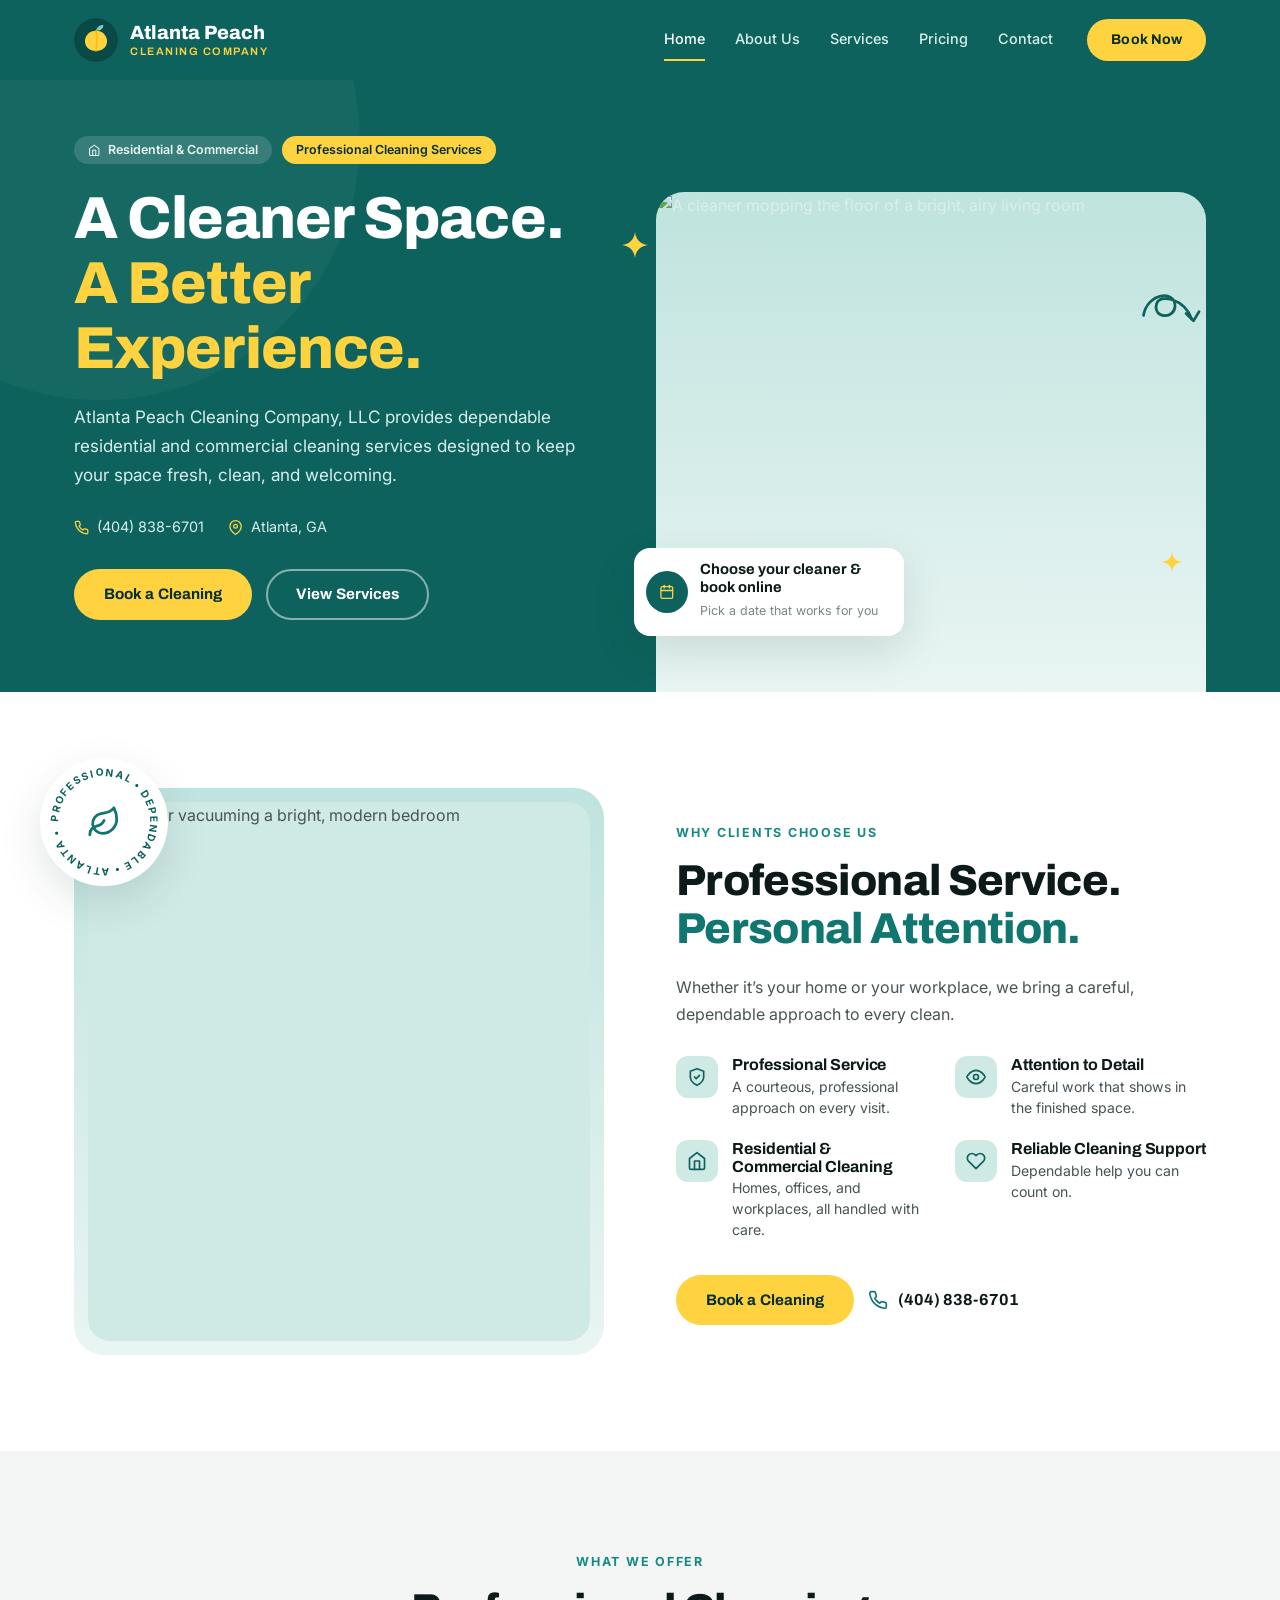
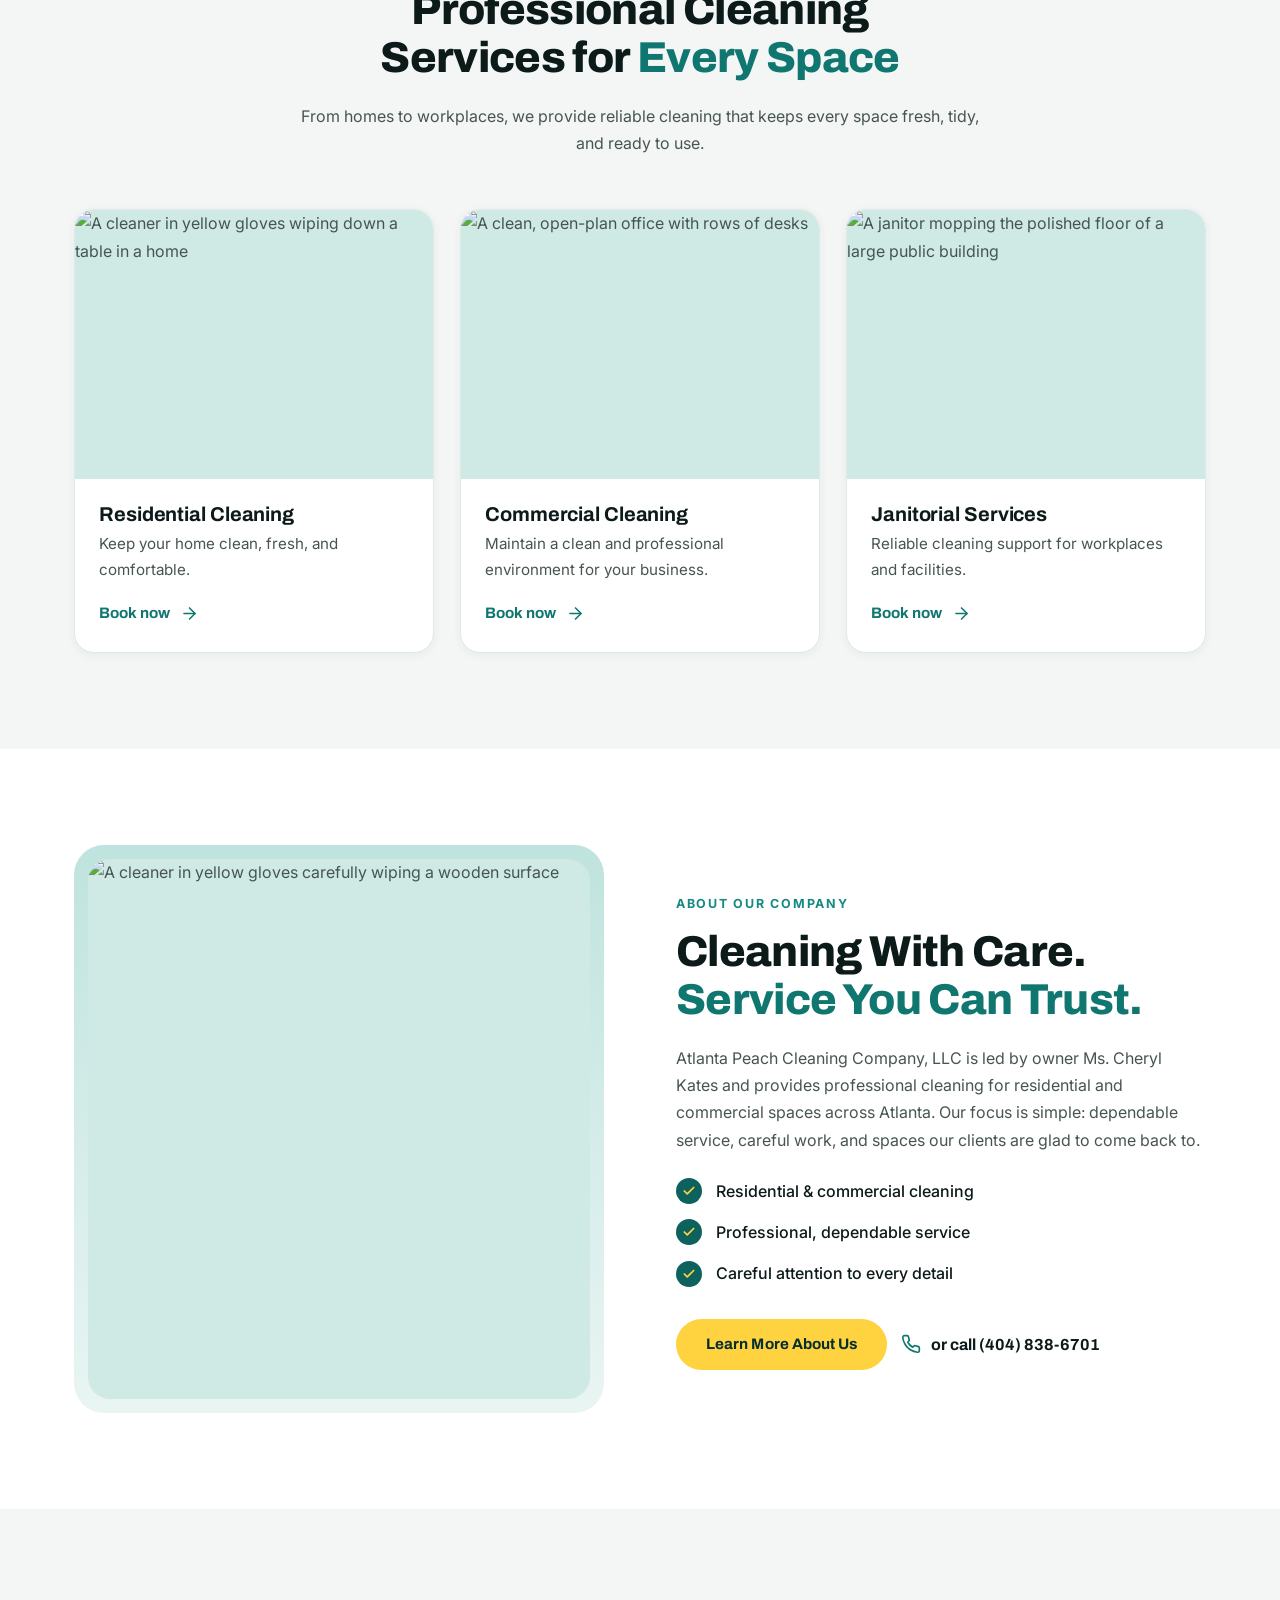
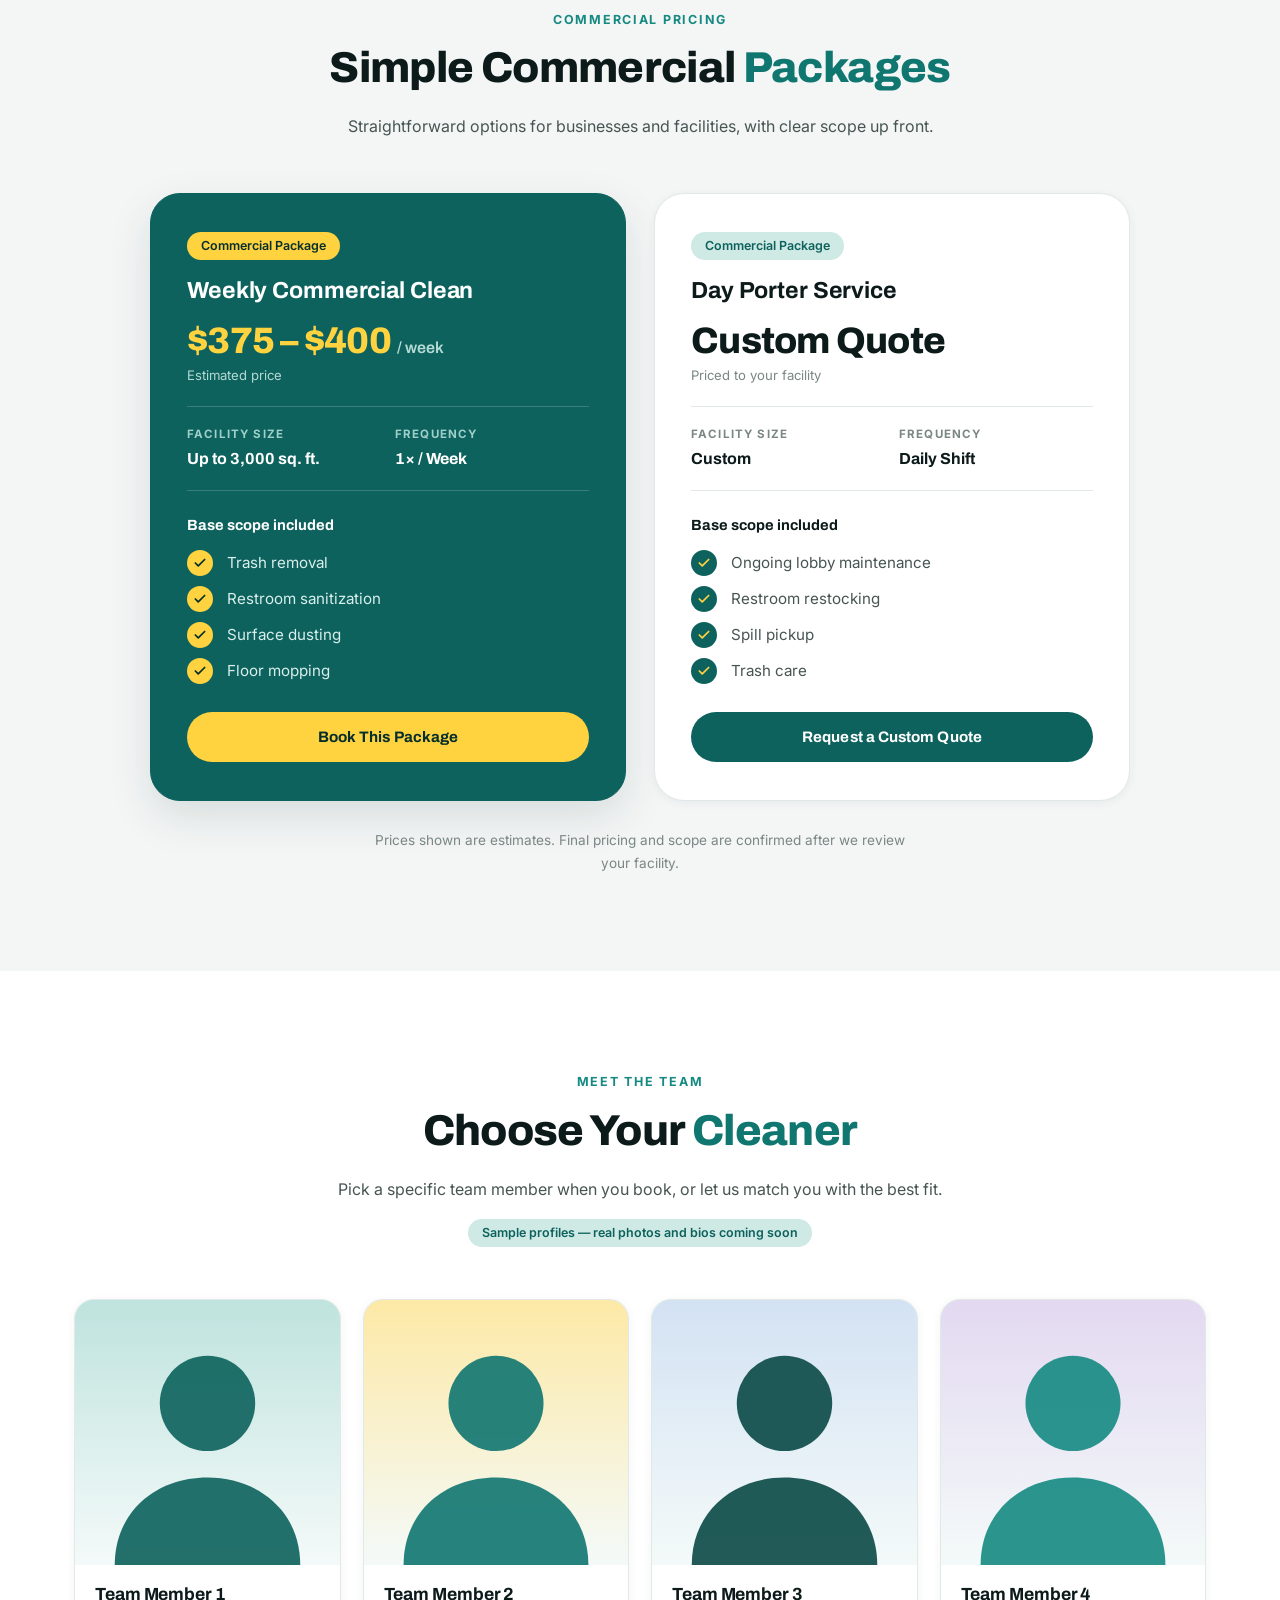
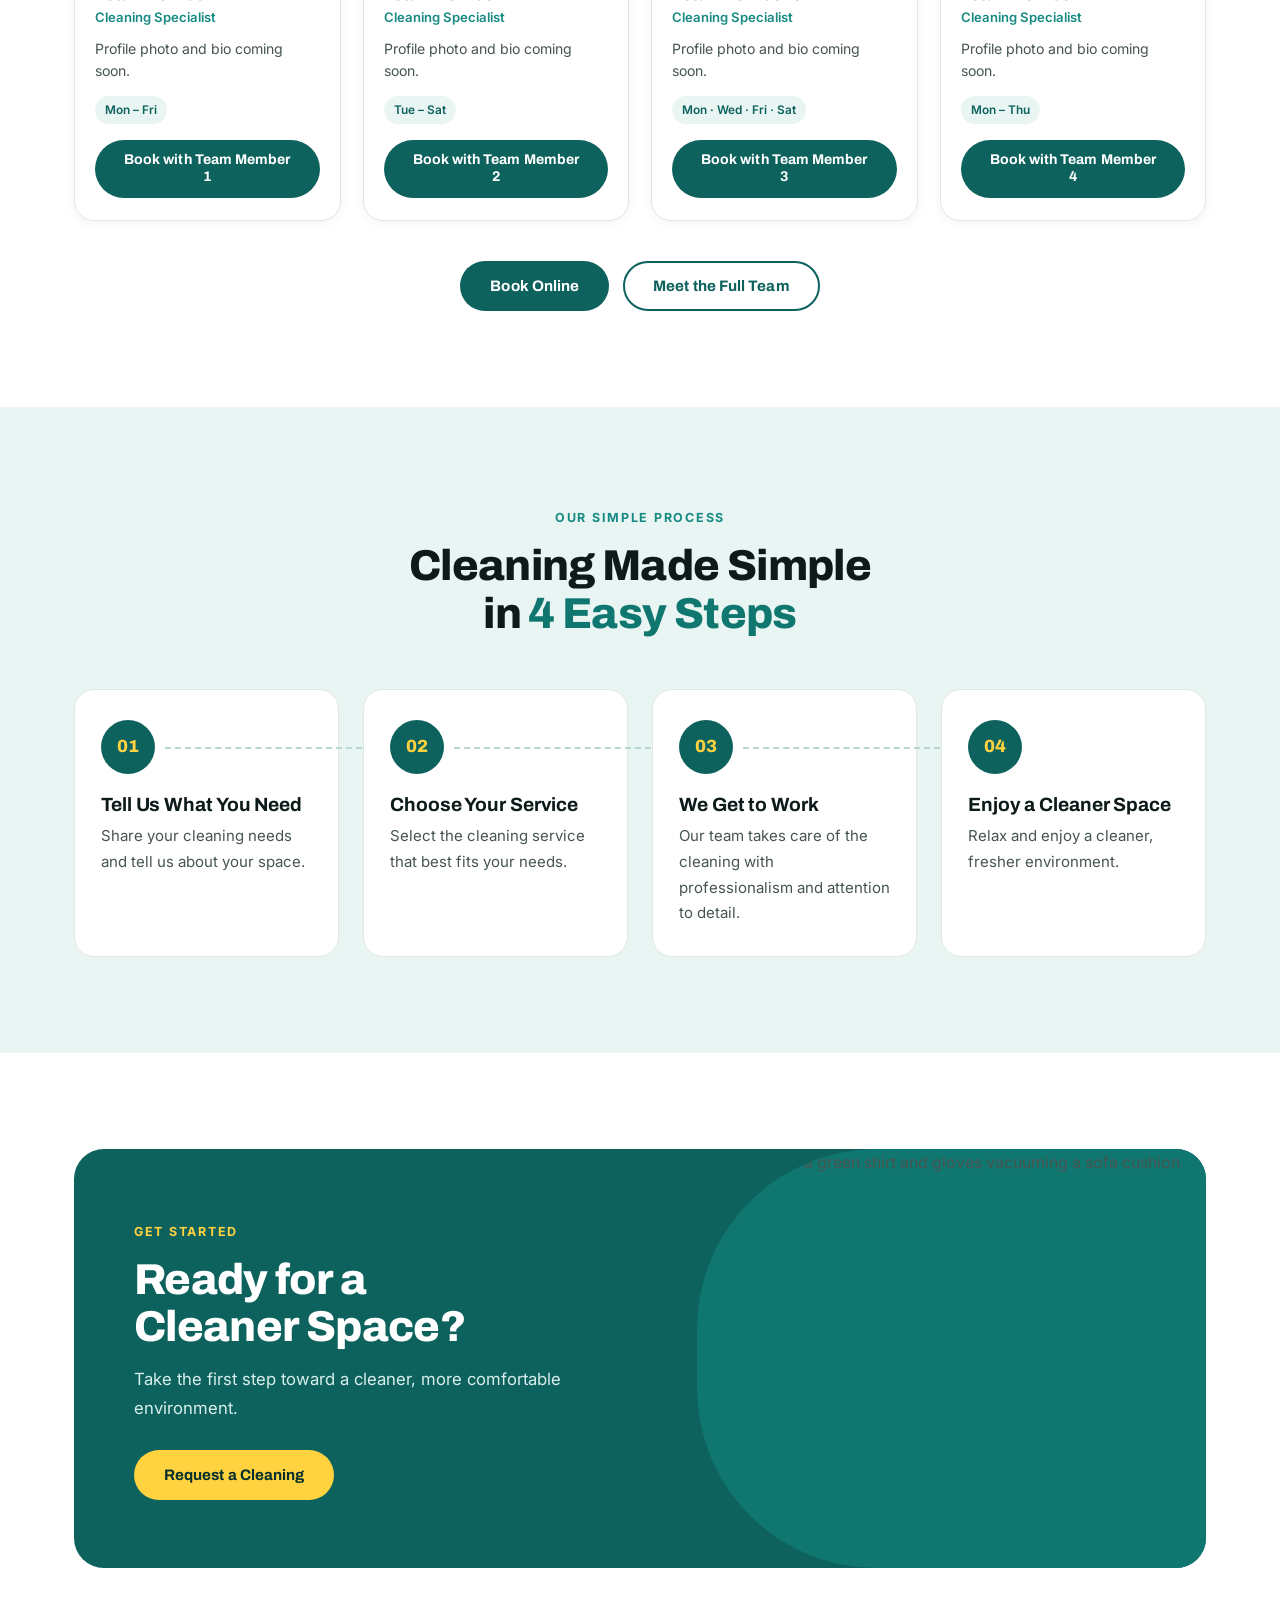
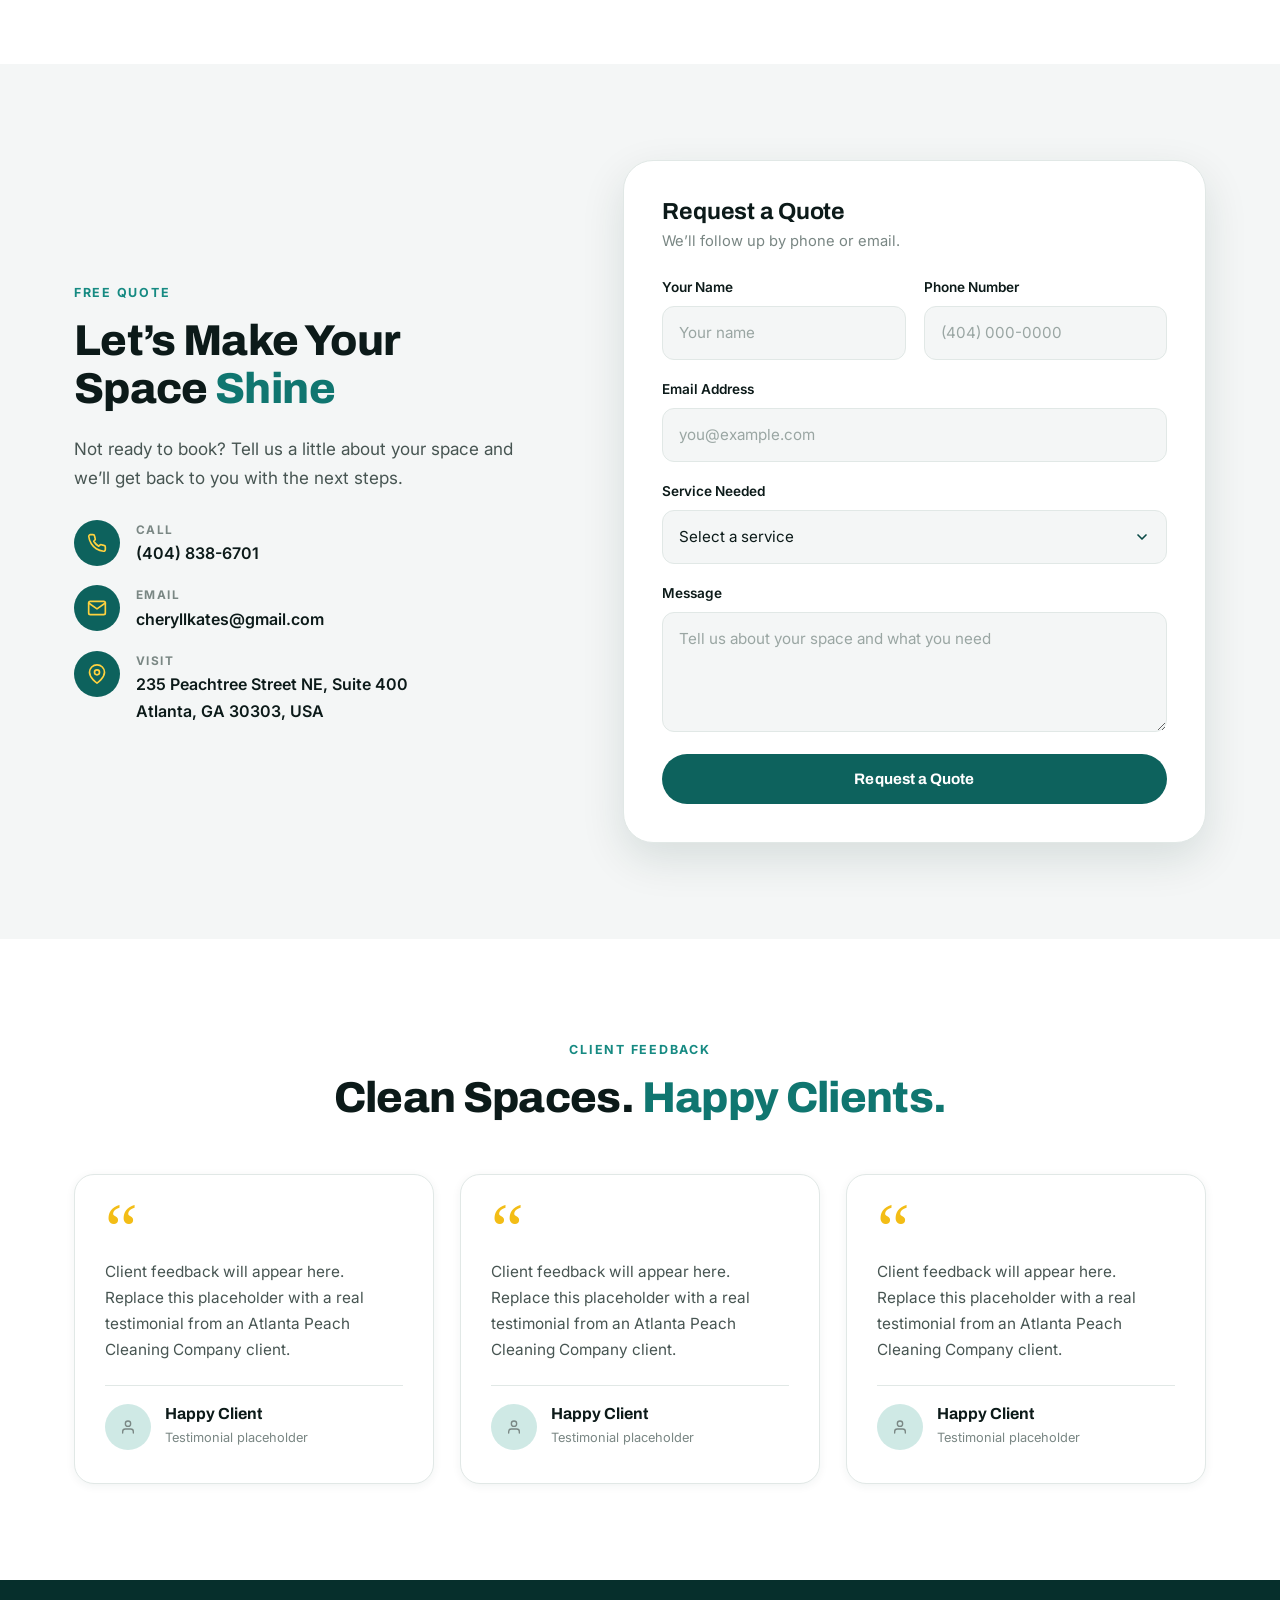
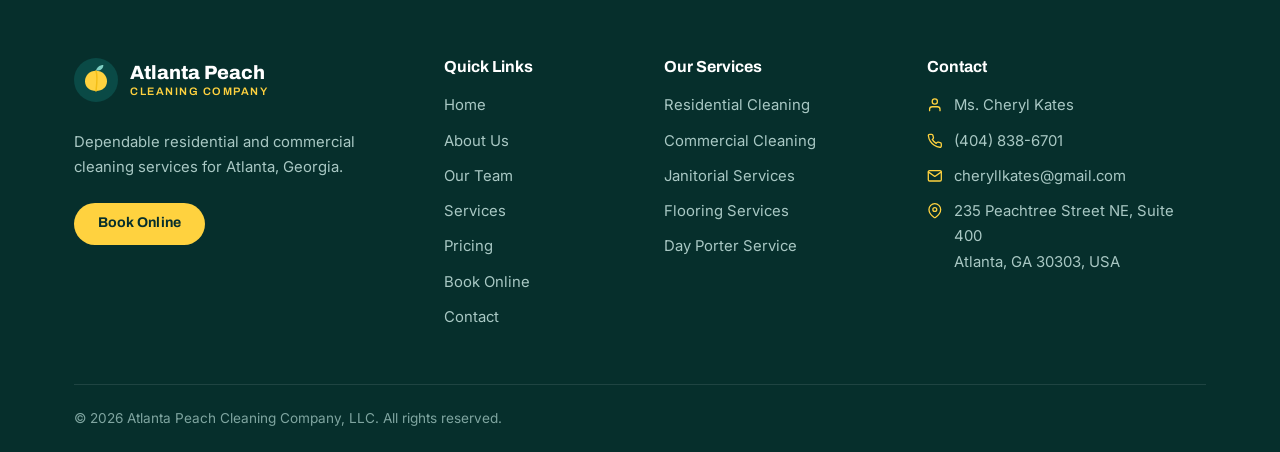
==== commit fc66d9d8: "Redesign to teal/yellow system; add online booking, team profiles and commercial pricing - New booki" ====
--- a/index.html
+++ b/index.html
@@ -4,25 +4,21 @@
   <meta charset="utf-8">
   <meta name="viewport" content="width=device-width, initial-scale=1">
   <title>Atlanta Peach Cleaning Company, LLC | Residential &amp; Commercial Cleaning in Atlanta, GA</title>
-  <meta name="description" content="Atlanta Peach Cleaning Company, LLC provides dependable residential and commercial cleaning services in Atlanta, GA. Request a free quote today.">
+  <meta name="description" content="Atlanta Peach Cleaning Company, LLC provides dependable residential and commercial cleaning in Atlanta, GA. Choose your cleaner and book online.">
+  <link rel="icon" href="images/favicon.svg" type="image/svg+xml">
   <link rel="preconnect" href="https://fonts.googleapis.com">
   <link rel="preconnect" href="https://fonts.gstatic.com" crossorigin>
-  <link href="https://fonts.googleapis.com/css2?family=Inter:wght@400;500;600&family=Plus+Jakarta+Sans:wght@600;700;800&display=swap" rel="stylesheet">
+  <link href="https://fonts.googleapis.com/css2?family=Archivo:wght@600;700;800&family=Inter:wght@400;500;600;700&display=swap" rel="stylesheet">
   <link rel="stylesheet" href="css/styles.css">
 </head>
 <body>
   <a class="skip-link" href="#main">Skip to content</a>
-
-  <svg width="0" height="0" style="position:absolute" aria-hidden="true" focusable="false">
-    <defs>
-      <symbol id="logo" viewBox="0 0 48 48">
-        <circle cx="24" cy="24" r="24" fill="#0c3d22"/>
-        <path d="M24 14c-7 0-12 5.2-12 11.4C12 31.8 17 36 24 36s12-4.2 12-10.6C36 19.2 31 14 24 14z" fill="#f2a94b"/>
-        <path d="M24 14c1.2 3.6 1.2 12.6 0 22" fill="none" stroke="#e39528" stroke-width="1.6" stroke-linecap="round"/>
-        <path d="M24 13.5c1-3.7 4.2-6 8-6 0 3.9-3 6.5-8 6z" fill="#7fc08c"/>
-      </symbol>
+  <svg width="0" height="0" style="position:absolute" aria-hidden="true" focusable="false"><defs>
+      <symbol id="logo" viewBox="0 0 48 48"><circle cx="24" cy="24" r="24" fill="#0a4a46"/><path d="M24 14c-7 0-12 5.2-12 11.4C12 31.8 17 36 24 36s12-4.2 12-10.6C36 19.2 31 14 24 14z" fill="#ffd23f"/><path d="M24 14c1.2 3.6 1.2 12.6 0 22" fill="none" stroke="#f3bd16" stroke-width="1.6" stroke-linecap="round"/><path d="M24 13.5c1-3.7 4.2-6 8-6 0 3.9-3 6.5-8 6z" fill="#7fd0c4"/></symbol>
       <symbol id="i-check" viewBox="0 0 24 24"><polyline points="20 6 9 17 4 12"/></symbol>
       <symbol id="i-arrow" viewBox="0 0 24 24"><line x1="5" y1="12" x2="19" y2="12"/><polyline points="12 5 19 12 12 19"/></symbol>
+      <symbol id="i-chev-l" viewBox="0 0 24 24"><polyline points="15 18 9 12 15 6"/></symbol>
+      <symbol id="i-chev-r" viewBox="0 0 24 24"><polyline points="9 18 15 12 9 6"/></symbol>
       <symbol id="i-phone" viewBox="0 0 24 24"><path d="M22 16.92v3a2 2 0 0 1-2.18 2 19.79 19.79 0 0 1-8.63-3.07 19.5 19.5 0 0 1-6-6 19.79 19.79 0 0 1-3.07-8.67A2 2 0 0 1 4.11 2h3a2 2 0 0 1 2 1.72 12.84 12.84 0 0 0 .7 2.81 2 2 0 0 1-.45 2.11L8.09 9.91a16 16 0 0 0 6 6l1.27-1.27a2 2 0 0 1 2.11-.45 12.84 12.84 0 0 0 2.81.7A2 2 0 0 1 22 16.92z"/></symbol>
       <symbol id="i-mail" viewBox="0 0 24 24"><path d="M4 4h16a2 2 0 0 1 2 2v12a2 2 0 0 1-2 2H4a2 2 0 0 1-2-2V6a2 2 0 0 1 2-2z"/><polyline points="22 6 12 13 2 6"/></symbol>
       <symbol id="i-pin" viewBox="0 0 24 24"><path d="M21 10c0 7-9 13-9 13s-9-6-9-13a9 9 0 0 1 18 0z"/><circle cx="12" cy="10" r="3"/></symbol>
@@ -31,18 +27,10 @@
       <symbol id="i-home" viewBox="0 0 24 24"><path d="M3 9l9-7 9 7v11a2 2 0 0 1-2 2H5a2 2 0 0 1-2-2z"/><polyline points="9 22 9 12 15 12 15 22"/></symbol>
       <symbol id="i-heart" viewBox="0 0 24 24"><path d="M20.84 4.61a5.5 5.5 0 0 0-7.78 0L12 5.67l-1.06-1.06a5.5 5.5 0 0 0-7.78 7.78l1.06 1.06L12 21.23l7.78-7.78 1.06-1.06a5.5 5.5 0 0 0 0-7.78z"/></symbol>
       <symbol id="i-user" viewBox="0 0 24 24"><path d="M20 21v-2a4 4 0 0 0-4-4H8a4 4 0 0 0-4 4v2"/><circle cx="12" cy="7" r="4"/></symbol>
-    </defs>
-  </svg>
-
-  <div class="topbar">
-    <div class="container">
-      <ul>
-        <li><a href="tel:+14048386701"><svg class="icon"><use href="#i-phone"/></svg>(404) 838-6701</a></li>
-        <li><a href="mailto:cheryllkates@gmail.com"><svg class="icon"><use href="#i-mail"/></svg>cheryllkates@gmail.com</a></li>
-      </ul>
-      <span><svg class="icon"><use href="#i-pin"/></svg>235 Peachtree Street NE, Suite 400, Atlanta, GA 30303</span>
-    </div>
-  </div>
+      <symbol id="i-calendar" viewBox="0 0 24 24"><rect x="3" y="4" width="18" height="18" rx="2"/><line x1="16" y1="2" x2="16" y2="6"/><line x1="8" y1="2" x2="8" y2="6"/><line x1="3" y1="10" x2="21" y2="10"/></symbol>
+      <symbol id="i-info" viewBox="0 0 24 24"><circle cx="12" cy="12" r="10"/><line x1="12" y1="16" x2="12" y2="12"/><line x1="12" y1="8" x2="12.01" y2="8"/></symbol>
+      <symbol id="i-leaf" viewBox="0 0 24 24"><path d="M11 20A7 7 0 0 1 9.8 6.1C15.5 5 17 4.5 19 2c1 2 2 4.2 2 8 0 5.5-4.8 10-10 10z"/><path d="M2 21c0-3 1.9-5.4 5.2-6.2C9 14.4 11 13 12 11"/></symbol>
+    </defs></svg>
 
   <header class="site-header">
     <div class="container">
@@ -56,9 +44,10 @@
           <a href="index.html" aria-current="page">Home</a>
           <a href="about.html">About Us</a>
           <a href="services.html">Services</a>
+          <a href="services.html#pricing">Pricing</a>
           <a href="contact.html">Contact</a>
         </div>
-        <a class="btn btn-primary btn-sm" href="contact.html">Get a Free Quote</a>
+        <a class="btn btn-yellow btn-sm" href="booking.html">Book Now</a>
       </nav>
     </div>
   </header>
@@ -69,93 +58,255 @@
     <section class="hero">
       <div class="container">
         <div class="hero-grid">
-          <div>
-            <span class="eyebrow">Professional Cleaning Services</span>
+          <div class="hero-copy">
+            <div class="pills"><span class="pill pill--teal"><svg class="icon"><use href="#i-home"/></svg>Residential &amp; Commercial</span><span class="pill pill--yellow">Professional Cleaning Services</span></div>
             <h1>A Cleaner Space. <span>A Better Experience.</span></h1>
             <p class="lead">Atlanta Peach Cleaning Company, LLC provides dependable residential and commercial cleaning services designed to keep your space fresh, clean, and welcoming.</p>
+            <div class="hero-meta">
+              <a href="tel:+14048386701"><svg class="icon"><use href="#i-phone"/></svg>(404) 838-6701</a>
+              <span><svg class="icon"><use href="#i-pin"/></svg>Atlanta, GA</span>
+            </div>
             <div class="btn-row">
-              <a class="btn btn-primary" href="contact.html">Get a Free Quote</a>
-              <a class="btn btn-outline" href="services.html">View Services</a>
-            </div>
-          </div>
-          <div class="hero-media">
-            <img src="https://images.unsplash.com/photo-1758273238415-01ec03d9ef27?auto=format&fit=crop&w=1100&q=78" alt="A cleaner mopping the floor of a bright, airy living room" style="object-position: 36% center;" width="1100" height="1150" fetchpriority="high">
-            <div class="float-card">
-              <span class="badge-icon"><svg class="icon"><use href="#i-home"/></svg></span>
-              <div><strong>Residential &amp; Commercial Cleaning</strong><span>Atlanta, Georgia</span></div>
-            </div>
-          </div>
-        </div>
-      </div>
-    </section>
-
-    <!-- SERVICES INTRO -->
-    <section class="services-band" aria-labelledby="services-title">
-      <div class="container band-grid">
-        <div>
-          <span class="eyebrow eyebrow--light">What We Offer</span>
-          <h2 id="services-title">Professional Cleaning Services for Every Space</h2>
-        </div>
-        <div>
+              <a class="btn btn-yellow" href="booking.html">Book a Cleaning</a>
+              <a class="btn btn-outline-light" href="services.html">View Services</a>
+            </div>
+          </div>
+          <div class="hero-visual">
+            <span class="spark spark--1" aria-hidden="true"><svg viewBox="0 0 24 24"><path d="M12 0c.8 7 5 11.2 12 12-7 .8-11.2 5-12 12-.8-7-5-11.2-12-12 7-.8 11.2-5 12-12z"/></svg></span><span class="spark spark--2" aria-hidden="true"><svg viewBox="0 0 24 24"><path d="M12 0c.8 7 5 11.2 12 12-7 .8-11.2 5-12 12-.8-7-5-11.2-12-12 7-.8 11.2-5 12-12z"/></svg></span><span class="squiggle" aria-hidden="true"><svg viewBox="0 0 80 70"><path d="M6 36C10 12 40 8 40 26c0 14-24 14-20-2 3-12 30-6 38 16"/><path d="M52 34l8 8 6-10"/></svg></span>
+            <div class="hero-panel"><img src="https://images.unsplash.com/photo-1758273238415-01ec03d9ef27?auto=format&fit=crop&w=1100&q=78" alt="A cleaner mopping the floor of a bright, airy living room" style="object-position: 36% center;" width="1100" height="1000" fetchpriority="high"></div>
+            <div class="hero-chip"><span class="badge-icon"><svg class="icon"><use href="#i-calendar"/></svg></span><div><strong>Choose your cleaner &amp; book online</strong><span>Pick a date that works for you</span></div></div>
+          </div>
+        </div>
+      </div>
+    </section>
+
+    <!-- TRUST -->
+    <section class="section" aria-labelledby="trust-title">
+      <div class="container split">
+        <div class="photo-card">
+          <span class="round-badge" aria-hidden="true">
+            <svg class="ring" viewBox="0 0 128 128"><defs><path id="ringpath" d="M64,64 m-46,0 a46,46 0 1,1 92,0 a46,46 0 1,1 -92,0"/></defs><text><textPath href="#ringpath" textLength="283" lengthAdjust="spacing">PROFESSIONAL • DEPENDABLE • ATLANTA •</textPath></text></svg>
+            <svg class="icon"><use href="#i-leaf"/></svg>
+          </span>
+          <img src="https://images.unsplash.com/photo-1758523670739-0d26a3ee976d?auto=format&fit=crop&w=1000&q=76" alt="A cleaner vacuuming a bright, modern bedroom" style="object-position: 40% center;" loading="lazy" width="1000" height="1075">
+        </div>
+        <div>
+          <span class="eyebrow">Why Clients Choose Us</span>
+          <h2 id="trust-title">Professional Service. <span class="hl">Personal Attention.</span></h2>
+          <p>Whether it’s your home or your workplace, we bring a careful, dependable approach to every clean.</p>
+          <div class="mini-grid">
+            <div class="mini"><span class="badge-icon"><svg class="icon"><use href="#i-shield"/></svg></span><div><h3>Professional Service</h3><p>A courteous, professional approach on every visit.</p></div></div>
+            <div class="mini"><span class="badge-icon"><svg class="icon"><use href="#i-eye"/></svg></span><div><h3>Attention to Detail</h3><p>Careful work that shows in the finished space.</p></div></div>
+            <div class="mini"><span class="badge-icon"><svg class="icon"><use href="#i-home"/></svg></span><div><h3>Residential &amp; Commercial Cleaning</h3><p>Homes, offices, and workplaces, all handled with care.</p></div></div>
+            <div class="mini"><span class="badge-icon"><svg class="icon"><use href="#i-heart"/></svg></span><div><h3>Reliable Cleaning Support</h3><p>Dependable help you can count on.</p></div></div>
+          </div>
+          <div class="btn-row">
+            <a class="btn btn-yellow" href="booking.html">Book a Cleaning</a>
+            <a class="phone-inline" href="tel:+14048386701"><svg class="icon"><use href="#i-phone"/></svg>(404) 838-6701</a>
+          </div>
+        </div>
+      </div>
+    </section>
+
+    <!-- SERVICES -->
+    <section class="section section--gray" aria-labelledby="services-title">
+      <div class="container">
+        <div class="section-head">
+          <span class="eyebrow">What We Offer</span>
+          <h2 id="services-title">Professional Cleaning Services for <span class="hl">Every Space</span></h2>
           <p>From homes to workplaces, we provide reliable cleaning that keeps every space fresh, tidy, and ready to use.</p>
-          <a class="band-phone" href="tel:+14048386701">
-            <span class="badge-icon"><svg class="icon"><use href="#i-phone"/></svg></span>
-            <span><small>Call us anytime to get started</small><strong>(404) 838-6701</strong></span>
-          </a>
-        </div>
-      </div>
-    </section>
-
-    <section class="section--cream" style="padding-bottom: 96px;">
-      <div class="container cards-pull">
+        </div>
         <div class="cards-3">
-          <a class="service-card" href="services.html">
+          <article class="svc-card">
             <div class="thumb"><img src="https://images.unsplash.com/photo-1758273705723-26ef454252ce?auto=format&fit=crop&w=800&q=75" alt="A cleaner in yellow gloves wiping down a table in a home" loading="lazy" width="800" height="600"></div>
-            <div class="body"><div><h3>Residential Cleaning</h3><small>For homes</small></div><span class="arrow-btn"><svg class="icon"><use href="#i-arrow"/></svg></span></div>
-          </a>
-          <a class="service-card" href="services.html">
+            <div class="body"><h3>Residential Cleaning</h3><p>Keep your home clean, fresh, and comfortable.</p><a class="link-arrow" href="booking.html?service=Residential%20Cleaning">Book now <svg class="icon"><use href="#i-arrow"/></svg></a></div>
+          </article>
+          <article class="svc-card">
             <div class="thumb"><img src="https://images.unsplash.com/photo-1577412647305-991150c7d163?auto=format&fit=crop&w=800&q=75" alt="A clean, open-plan office with rows of desks" loading="lazy" width="800" height="600"></div>
-            <div class="body"><div><h3>Commercial Cleaning</h3><small>For businesses</small></div><span class="arrow-btn"><svg class="icon"><use href="#i-arrow"/></svg></span></div>
-          </a>
-          <a class="service-card" href="services.html">
+            <div class="body"><h3>Commercial Cleaning</h3><p>Maintain a clean and professional environment for your business.</p><a class="link-arrow" href="booking.html?service=Commercial%20Cleaning">Book now <svg class="icon"><use href="#i-arrow"/></svg></a></div>
+          </article>
+          <article class="svc-card">
             <div class="thumb"><img src="https://images.unsplash.com/photo-1437326300822-01d8f13c024f?auto=format&fit=crop&w=800&q=75" alt="A janitor mopping the polished floor of a large public building" loading="lazy" width="800" height="600"></div>
-            <div class="body"><div><h3>Janitorial Services</h3><small>For workplaces &amp; facilities</small></div><span class="arrow-btn"><svg class="icon"><use href="#i-arrow"/></svg></span></div>
-          </a>
+            <div class="body"><h3>Janitorial Services</h3><p>Reliable cleaning support for workplaces and facilities.</p><a class="link-arrow" href="booking.html?service=Janitorial%20Services">Book now <svg class="icon"><use href="#i-arrow"/></svg></a></div>
+          </article>
         </div>
       </div>
     </section>
 
     <!-- ABOUT -->
     <section class="section" aria-labelledby="about-title">
-      <div class="container split">
-        <div class="split-media split-media--left">
-          <img src="https://images.unsplash.com/photo-1758272421751-963195322eaa?auto=format&fit=crop&w=1000&q=75" alt="A cleaner in yellow gloves carefully wiping a wooden surface" loading="lazy" width="1000" height="1100">
-        </div>
+      <div class="container split split--reverse">
         <div>
           <span class="eyebrow">About Our Company</span>
-          <h2 id="about-title">Cleaning With Care. Service You Can Trust.</h2>
+          <h2 id="about-title">Cleaning With Care. <span class="hl">Service You Can Trust.</span></h2>
           <p>Atlanta Peach Cleaning Company, LLC is led by owner Ms. Cheryl Kates and provides professional cleaning for residential and commercial spaces across Atlanta. Our focus is simple: dependable service, careful work, and spaces our clients are glad to come back to.</p>
           <ul class="checks">
             <li><span class="tick"><svg class="icon"><use href="#i-check"/></svg></span>Residential &amp; commercial cleaning</li>
             <li><span class="tick"><svg class="icon"><use href="#i-check"/></svg></span>Professional, dependable service</li>
             <li><span class="tick"><svg class="icon"><use href="#i-check"/></svg></span>Careful attention to every detail</li>
           </ul>
-          <a class="btn btn-primary" href="about.html">Learn More About Us</a>
+          <div class="btn-row">
+            <a class="btn btn-yellow" href="about.html">Learn More About Us</a>
+            <a class="phone-inline" href="tel:+14048386701"><svg class="icon"><use href="#i-phone"/></svg>or call (404) 838-6701</a>
+          </div>
+        </div>
+        <div class="photo-card">
+          <img src="https://images.unsplash.com/photo-1758272421751-963195322eaa?auto=format&fit=crop&w=1000&q=76" alt="A cleaner in yellow gloves carefully wiping a wooden surface" loading="lazy" width="1000" height="1075">
+        </div>
+      </div>
+    </section>
+
+    <section class="section section--gray" id="pricing" aria-labelledby="pricing-title">
+      <div class="container">
+        <div class="section-head">
+          <span class="eyebrow">Commercial Pricing</span>
+          <h2 id="pricing-title">Simple Commercial <span class="hl">Packages</span></h2>
+          <p>Straightforward options for businesses and facilities, with clear scope up front.</p>
+        </div>
+        <div class="price-grid">
+          <article class="price-card price-card--featured">
+            <span class="pill pill--yellow tag">Commercial Package</span>
+            <h3>Weekly Commercial Clean</h3>
+            <div class="amount">$375 – $400 <small>/ week</small></div>
+            <div class="est">Estimated price</div>
+            <div class="facts">
+              <div><small>Facility Size</small><strong>Up to 3,000 sq. ft.</strong></div>
+              <div><small>Frequency</small><strong>1× / Week</strong></div>
+            </div>
+            <div class="scope-title">Base scope included</div>
+            <ul class="checks">
+              <li><span class="tick"><svg class="icon"><use href="#i-check"/></svg></span>Trash removal</li>
+              <li><span class="tick"><svg class="icon"><use href="#i-check"/></svg></span>Restroom sanitization</li>
+              <li><span class="tick"><svg class="icon"><use href="#i-check"/></svg></span>Surface dusting</li>
+              <li><span class="tick"><svg class="icon"><use href="#i-check"/></svg></span>Floor mopping</li>
+            </ul>
+            <a class="btn btn-yellow" href="booking.html?service=Weekly%20Commercial%20Clean">Book This Package</a>
+          </article>
+          <article class="price-card">
+            <span class="pill pill--mint tag">Commercial Package</span>
+            <h3>Day Porter Service</h3>
+            <div class="amount">Custom Quote</div>
+            <div class="est">Priced to your facility</div>
+            <div class="facts">
+              <div><small>Facility Size</small><strong>Custom</strong></div>
+              <div><small>Frequency</small><strong>Daily Shift</strong></div>
+            </div>
+            <div class="scope-title">Base scope included</div>
+            <ul class="checks">
+              <li><span class="tick"><svg class="icon"><use href="#i-check"/></svg></span>Ongoing lobby maintenance</li>
+              <li><span class="tick"><svg class="icon"><use href="#i-check"/></svg></span>Restroom restocking</li>
+              <li><span class="tick"><svg class="icon"><use href="#i-check"/></svg></span>Spill pickup</li>
+              <li><span class="tick"><svg class="icon"><use href="#i-check"/></svg></span>Trash care</li>
+            </ul>
+            <a class="btn btn-teal" href="booking.html?service=Day%20Porter%20Service">Request a Custom Quote</a>
+          </article>
+        </div>
+        <p class="price-note">Prices shown are estimates. Final pricing and scope are confirmed after we review your facility.</p>
+      </div>
+    </section>
+
+    <!-- TEAM -->
+    <section class="section" aria-labelledby="team-title">
+      <div class="container">
+        <div class="section-head">
+          <span class="eyebrow">Meet the Team</span>
+          <h2 id="team-title">Choose Your <span class="hl">Cleaner</span></h2>
+          <p>Pick a specific team member when you book, or let us match you with the best fit.</p>
+          <span class="pill pill--mint sample-note">Sample profiles — real photos and bios coming soon</span>
+        </div>
+        <div class="cards-4 team-grid">
+          <article class="team-card">
+            <div class="avatar"><img src="images/team-1.svg" alt="Placeholder photo for Team Member 1" loading="lazy" width="400" height="400"></div>
+            <div class="body">
+              <h3>Team Member 1</h3>
+              <span class="role">Cleaning Specialist</span>
+              <p>Profile photo and bio coming soon.</p>
+              <div class="chips"><span class="chip">Mon – Fri</span></div>
+              <a class="btn btn-teal btn-sm" href="booking.html?cleaner=1">Book with Team Member 1</a>
+            </div>
+          </article>
+          <article class="team-card">
+            <div class="avatar"><img src="images/team-2.svg" alt="Placeholder photo for Team Member 2" loading="lazy" width="400" height="400"></div>
+            <div class="body">
+              <h3>Team Member 2</h3>
+              <span class="role">Cleaning Specialist</span>
+              <p>Profile photo and bio coming soon.</p>
+              <div class="chips"><span class="chip">Tue – Sat</span></div>
+              <a class="btn btn-teal btn-sm" href="booking.html?cleaner=2">Book with Team Member 2</a>
+            </div>
+          </article>
+          <article class="team-card">
+            <div class="avatar"><img src="images/team-3.svg" alt="Placeholder photo for Team Member 3" loading="lazy" width="400" height="400"></div>
+            <div class="body">
+              <h3>Team Member 3</h3>
+              <span class="role">Cleaning Specialist</span>
+              <p>Profile photo and bio coming soon.</p>
+              <div class="chips"><span class="chip">Mon · Wed · Fri · Sat</span></div>
+              <a class="btn btn-teal btn-sm" href="booking.html?cleaner=3">Book with Team Member 3</a>
+            </div>
+          </article>
+          <article class="team-card">
+            <div class="avatar"><img src="images/team-4.svg" alt="Placeholder photo for Team Member 4" loading="lazy" width="400" height="400"></div>
+            <div class="body">
+              <h3>Team Member 4</h3>
+              <span class="role">Cleaning Specialist</span>
+              <p>Profile photo and bio coming soon.</p>
+              <div class="chips"><span class="chip">Mon – Thu</span></div>
+              <a class="btn btn-teal btn-sm" href="booking.html?cleaner=4">Book with Team Member 4</a>
+            </div>
+          </article>
+        </div>
+        <div class="btn-row" style="justify-content:center; margin-top:40px;">
+          <a class="btn btn-teal" href="booking.html">Book Online</a>
+          <a class="btn btn-outline" href="about.html#team">Meet the Full Team</a>
+        </div>
+      </div>
+    </section>
+
+    <!-- PROCESS -->
+    <section class="section section--mint" aria-labelledby="process-title">
+      <div class="container">
+        <div class="section-head">
+          <span class="eyebrow">Our Simple Process</span>
+          <h2 id="process-title">Cleaning Made Simple in <span class="hl">4 Easy Steps</span></h2>
+        </div>
+        <ol class="steps">
+          <li class="step"><span class="num">01</span><h3>Tell Us What You Need</h3><p>Share your cleaning needs and tell us about your space.</p></li>
+          <li class="step"><span class="num">02</span><h3>Choose Your Service</h3><p>Select the cleaning service that best fits your needs.</p></li>
+          <li class="step"><span class="num">03</span><h3>We Get to Work</h3><p>Our team takes care of the cleaning with professionalism and attention to detail.</p></li>
+          <li class="step"><span class="num">04</span><h3>Enjoy a Cleaner Space</h3><p>Relax and enjoy a cleaner, fresher environment.</p></li>
+        </ol>
+      </div>
+    </section>
+
+    <!-- PROMO -->
+    <section class="section" aria-labelledby="promo-title">
+      <div class="container">
+        <div class="promo">
+          <div class="promo-copy">
+            <span class="eyebrow eyebrow--yellow">Get Started</span>
+            <h2 id="promo-title">Ready for a Cleaner Space?</h2>
+            <p>Take the first step toward a cleaner, more comfortable environment.</p>
+            <a class="btn btn-yellow" href="booking.html">Request a Cleaning</a>
+          </div>
+          <div class="promo-media">
+            <img src="https://images.unsplash.com/photo-1686178827149-6d55c72d81df?auto=format&fit=crop&w=1000&q=76" alt="A cleaner in a green shirt and gloves vacuuming a sofa cushion" loading="lazy" width="1000" height="800">
+          </div>
         </div>
       </div>
     </section>
 
     <!-- QUOTE -->
-    <section class="section section--cream" id="quote" aria-labelledby="quote-title">
+    <section class="section section--gray" id="quote" aria-labelledby="quote-title">
       <div class="container quote-grid">
         <div>
           <span class="eyebrow">Free Quote</span>
-          <h2 id="quote-title">Let’s Make Your Space Shine</h2>
-          <p class="lead">Tell us a little about your space and what you need. We’ll get back to you with the next steps.</p>
+          <h2 id="quote-title">Let’s Make Your Space <span class="hl">Shine</span></h2>
+          <p class="lead">Not ready to book? Tell us a little about your space and we’ll get back to you with the next steps.</p>
           <ul class="contact-list">
-            <li><span class="badge-icon"><svg class="icon"><use href="#i-phone"/></svg></span><div><small>Call</small><a href="tel:+14048386701">(404) 838-6701</a></div></li>
-            <li><span class="badge-icon"><svg class="icon"><use href="#i-mail"/></svg></span><div><small>Email</small><a href="mailto:cheryllkates@gmail.com">cheryllkates@gmail.com</a></div></li>
-            <li><span class="badge-icon"><svg class="icon"><use href="#i-pin"/></svg></span><div><small>Visit</small><strong>235 Peachtree Street NE, Suite 400<br>Atlanta, GA 30303, USA</strong></div></li>
+            <li><span class="badge-icon--teal"><svg class="icon"><use href="#i-phone"/></svg></span><div><small>Call</small><a href="tel:+14048386701">(404) 838-6701</a></div></li>
+            <li><span class="badge-icon--teal"><svg class="icon"><use href="#i-mail"/></svg></span><div><small>Email</small><a href="mailto:cheryllkates@gmail.com">cheryllkates@gmail.com</a></div></li>
+            <li><span class="badge-icon--teal"><svg class="icon"><use href="#i-pin"/></svg></span><div><small>Visit</small><strong>235 Peachtree Street NE, Suite 400<br>Atlanta, GA 30303, USA</strong></div></li>
           </ul>
         </div>
         <form class="form-card" data-mailto data-subject="Quote request" novalidate>
@@ -170,91 +321,43 @@
                 <option value="" disabled selected>Select a service</option>
                 <option>Residential Cleaning</option>
                 <option>Commercial Cleaning</option>
+                <option>Weekly Commercial Clean</option>
+                <option>Day Porter Service</option>
                 <option>Janitorial Services</option>
                 <option>Flooring Services</option>
               </select>
             </div>
             <div class="field field--full"><label for="q-message">Message</label><textarea id="q-message" name="message" placeholder="Tell us about your space and what you need"></textarea></div>
           </div>
-          <button class="btn btn-primary btn-block" type="submit">Request a Quote</button>
+          <button class="btn btn-teal btn-block" type="submit">Request a Quote</button>
           <p class="form-status" role="status" aria-live="polite"></p>
         </form>
       </div>
     </section>
 
-    <!-- PROCESS -->
-    <section class="section process-section" aria-labelledby="process-title">
-      <div class="container">
-        <div class="section-head">
-          <span class="eyebrow">Our Simple Process</span>
-          <h2 id="process-title">Cleaning Made Simple in 4 Easy Steps</h2>
-        </div>
-        <ol class="steps" style="list-style:none;margin:0;padding:0;">
-          <li class="step"><span class="num">01</span><h3>Tell Us What You Need</h3><p>Share your cleaning needs and tell us about your space.</p></li>
-          <li class="step"><span class="num">02</span><h3>Choose Your Service</h3><p>Select the cleaning service that best fits your needs.</p></li>
-          <li class="step"><span class="num">03</span><h3>We Get to Work</h3><p>Our team takes care of the cleaning with professionalism and attention to detail.</p></li>
-          <li class="step"><span class="num">04</span><h3>Enjoy a Cleaner Space</h3><p>Relax and enjoy a cleaner, fresher environment.</p></li>
-        </ol>
-      </div>
-    </section>
-
-    <!-- PROMO CTA -->
-    <section style="padding: 0 0 96px;" aria-labelledby="promo-title">
-      <div class="container">
-        <div class="promo">
-          <div class="promo-copy">
-            <span class="eyebrow eyebrow--light">Get Started</span>
-            <h2 id="promo-title">Ready for a Cleaner Space?</h2>
-            <p>Take the first step toward a cleaner, more comfortable environment.</p>
-            <a class="btn btn-accent" href="contact.html">Request a Cleaning</a>
-          </div>
-          <div class="promo-media">
-            <img src="https://images.unsplash.com/photo-1686178827149-6d55c72d81df?auto=format&fit=crop&w=1000&q=75" alt="A cleaner in a green shirt and gloves vacuuming a sofa cushion" loading="lazy" width="1000" height="800">
-          </div>
-        </div>
-      </div>
-    </section>
-
-    <!-- TRUST -->
-    <section class="section section--cream" aria-labelledby="trust-title">
-      <div class="container">
-        <div class="section-head">
-          <span class="eyebrow">Why Clients Choose Us</span>
-          <h2 id="trust-title">Professional Service. Personal Attention.</h2>
-        </div>
-        <div class="trust-grid">
-          <div class="trust-item"><span class="badge-icon"><svg class="icon"><use href="#i-shield"/></svg></span><h3>Professional Service</h3><p>A courteous, professional approach on every visit.</p></div>
-          <div class="trust-item"><span class="badge-icon"><svg class="icon"><use href="#i-eye"/></svg></span><h3>Attention to Detail</h3><p>Careful work that shows in the finished space.</p></div>
-          <div class="trust-item"><span class="badge-icon"><svg class="icon"><use href="#i-home"/></svg></span><h3>Residential &amp; Commercial Cleaning</h3><p>Homes, offices, and workplaces — all handled with care.</p></div>
-          <div class="trust-item"><span class="badge-icon"><svg class="icon"><use href="#i-heart"/></svg></span><h3>Reliable Cleaning Support</h3><p>Dependable help you can count on.</p></div>
-        </div>
-      </div>
-    </section>
-
     <!-- TESTIMONIALS (placeholders — replace with real client feedback when available) -->
     <section class="section" aria-labelledby="testimonials-title">
       <div class="container">
         <div class="section-head">
           <span class="eyebrow">Client Feedback</span>
-          <h2 id="testimonials-title">Clean Spaces. Happy Clients.</h2>
+          <h2 id="testimonials-title">Clean Spaces. <span class="hl">Happy Clients.</span></h2>
         </div>
         <div class="cards-3">
-          <figure class="testimonial" style="margin:0;">
+          <figure class="testimonial">
             <blockquote>Client feedback will appear here. Replace this placeholder with a real testimonial from an Atlanta Peach Cleaning Company client.</blockquote>
-            <figcaption class="who"><span class="avatar"><svg class="icon"><use href="#i-user"/></svg></span><div><strong>Happy Client</strong><span>Testimonial placeholder</span></div></figcaption>
+            <figcaption class="who"><span class="avatar-sm"><svg class="icon"><use href="#i-user"/></svg></span><div><strong>Happy Client</strong><span>Testimonial placeholder</span></div></figcaption>
           </figure>
-          <figure class="testimonial" style="margin:0;">
+          <figure class="testimonial">
             <blockquote>Client feedback will appear here. Replace this placeholder with a real testimonial from an Atlanta Peach Cleaning Company client.</blockquote>
-            <figcaption class="who"><span class="avatar"><svg class="icon"><use href="#i-user"/></svg></span><div><strong>Happy Client</strong><span>Testimonial placeholder</span></div></figcaption>
+            <figcaption class="who"><span class="avatar-sm"><svg class="icon"><use href="#i-user"/></svg></span><div><strong>Happy Client</strong><span>Testimonial placeholder</span></div></figcaption>
           </figure>
-          <figure class="testimonial" style="margin:0;">
+          <figure class="testimonial">
             <blockquote>Client feedback will appear here. Replace this placeholder with a real testimonial from an Atlanta Peach Cleaning Company client.</blockquote>
-            <figcaption class="who"><span class="avatar"><svg class="icon"><use href="#i-user"/></svg></span><div><strong>Happy Client</strong><span>Testimonial placeholder</span></div></figcaption>
+            <figcaption class="who"><span class="avatar-sm"><svg class="icon"><use href="#i-user"/></svg></span><div><strong>Happy Client</strong><span>Testimonial placeholder</span></div></figcaption>
           </figure>
         </div>
       </div>
     </section>
-
   </main>
 
   <footer class="site-footer">
@@ -266,13 +369,17 @@
             <span class="brand-text"><strong>Atlanta Peach</strong><span>Cleaning Company</span></span>
           </a>
           <p class="about-blurb">Dependable residential and commercial cleaning services for Atlanta, Georgia.</p>
+          <a class="btn btn-yellow btn-sm" href="booking.html">Book Online</a>
         </div>
         <div>
           <h4>Quick Links</h4>
           <ul>
             <li><a href="index.html">Home</a></li>
             <li><a href="about.html">About Us</a></li>
+            <li><a href="about.html#team">Our Team</a></li>
             <li><a href="services.html">Services</a></li>
+            <li><a href="services.html#pricing">Pricing</a></li>
+            <li><a href="booking.html">Book Online</a></li>
             <li><a href="contact.html">Contact</a></li>
           </ul>
         </div>
@@ -283,6 +390,7 @@
             <li><a href="services.html">Commercial Cleaning</a></li>
             <li><a href="services.html">Janitorial Services</a></li>
             <li><a href="services.html">Flooring Services</a></li>
+            <li><a href="services.html#pricing">Day Porter Service</a></li>
           </ul>
         </div>
         <div>
--- a/css/styles.css
+++ b/css/styles.css
@@ -1,480 +1,500 @@
 /* ==========================================================================
-   Atlanta Peach Cleaning Company, LLC — site styles
+   Atlanta Peach Cleaning Company, LLC — site styles (teal + yellow system)
    ========================================================================== */
 
 :root {
-  --green-950: #08301a;
-  --green-900: #0c3d22;
-  --green-800: #124c2c;
-  --green-700: #1a6139;
-  --green-600: #237a47;
-  --green-100: #e3ece2;
-  --cream: #f4f6ef;
-  --cream-2: #eef2e8;
-  --white: #ffffff;
-  --ink: #16241b;
-  --text: #4a584f;
-  --muted: #7b877f;
-  --line: #e1e6dd;
-  --peach: #f2a94b;
-  --peach-600: #e39528;
+  --teal-950: #062f2c;
+  --teal-900: #0a4a46;
+  --teal-800: #0d625d;
+  --teal-700: #107670;
+  --teal-600: #168a82;
+  --mint-100: #cfe9e5;
+  --mint-50: #e9f5f3;
+  --yellow: #ffd23f;
+  --yellow-600: #f3bd16;
+  --ink: #0c1a19;
+  --text: #475552;
+  --muted: #7a8784;
+  --gray-50: #f4f6f6;
+  --line: #e1e8e6;
+  --white: #fff;
   --radius-sm: 12px;
   --radius: 20px;
-  --radius-lg: 32px;
-  --shadow-sm: 0 2px 8px rgba(12, 61, 34, .06);
-  --shadow: 0 14px 40px rgba(12, 61, 34, .10);
-  --container: 1200px;
-  --font-head: "Plus Jakarta Sans", "Segoe UI", system-ui, sans-serif;
+  --radius-lg: 30px;
+  --shadow-sm: 0 2px 10px rgba(6, 47, 44, .06);
+  --shadow: 0 16px 44px rgba(6, 47, 44, .12);
+  --container: 1180px;
+  --font-head: "Archivo", "Segoe UI", system-ui, sans-serif;
   --font-body: "Inter", "Segoe UI", system-ui, sans-serif;
 }
 
 *, *::before, *::after { box-sizing: border-box; }
 html { scroll-behavior: smooth; -webkit-text-size-adjust: 100%; }
 body {
-  margin: 0;
-  font-family: var(--font-body);
-  font-size: 1rem;
-  line-height: 1.7;
-  color: var(--text);
-  background: var(--white);
-  overflow-x: hidden;
+  margin: 0; font-family: var(--font-body); font-size: 1rem; line-height: 1.7;
+  color: var(--text); background: var(--white); overflow-x: hidden;
 }
 img { display: block; max-width: 100%; height: auto; }
 a { color: inherit; text-decoration: none; }
-h1, h2, h3, h4 {
-  font-family: var(--font-head);
-  color: var(--ink);
-  line-height: 1.12;
-  margin: 0 0 .5em;
-  letter-spacing: -0.02em;
-}
-h1, h2, h3 { text-wrap: balance; }
-h1 { font-size: clamp(2.35rem, 5vw, 3.8rem); font-weight: 800; }
-h2 { font-size: clamp(1.8rem, 3.4vw, 2.65rem); font-weight: 800; }
-h3 { font-size: 1.2rem; font-weight: 700; letter-spacing: -0.01em; }
+h1, h2, h3, h4 { font-family: var(--font-head); color: var(--ink); line-height: 1.1; margin: 0 0 .5em; letter-spacing: -0.015em; text-wrap: balance; }
+h1 { font-size: clamp(2.4rem, 5vw, 3.7rem); font-weight: 800; }
+h2 { font-size: clamp(1.9rem, 3.6vw, 2.7rem); font-weight: 800; }
+h3 { font-size: 1.2rem; font-weight: 700; letter-spacing: -0.005em; }
 p { margin: 0 0 1em; }
-ul { margin: 0; padding: 0; list-style: none; }
+ul, ol { margin: 0; padding: 0; list-style: none; }
+.hl { color: var(--teal-700); }
 
 .container { width: 100%; max-width: var(--container); margin: 0 auto; padding: 0 24px; }
 .section { padding: 96px 0; }
-.section--cream { background: var(--cream); }
-.section--dark { background: var(--green-900); color: #cfe0d3; }
-.section--dark h1, .section--dark h2, .section--dark h3 { color: var(--white); }
-
-.skip-link {
-  position: absolute; left: -999px; top: 8px; z-index: 100;
-  background: var(--white); color: var(--ink); padding: 10px 16px; border-radius: 8px;
-}
+.section--gray { background: var(--gray-50); }
+.section--mint { background: var(--mint-50); }
+.section-head { max-width: 680px; margin: 0 auto 52px; text-align: center; }
+.section-head p { margin: 0; }
+.lead { font-size: 1.07rem; max-width: 54ch; }
+
+.skip-link { position: absolute; left: -999px; top: 8px; z-index: 100; background: var(--white); color: var(--ink); padding: 10px 16px; border-radius: 8px; }
 .skip-link:focus { left: 12px; }
-
-:focus-visible { outline: 3px solid var(--peach); outline-offset: 2px; }
-
+:focus-visible { outline: 3px solid var(--yellow); outline-offset: 2px; }
+h2[tabindex="-1"]:focus { outline: none; }
 .icon { width: 1.25em; height: 1.25em; flex: none; fill: none; stroke: currentColor; stroke-width: 2; stroke-linecap: round; stroke-linejoin: round; }
-
-/* ---- Eyebrow / headings ------------------------------------------------ */
-.eyebrow {
-  display: inline-block;
-  font-family: var(--font-head);
-  font-size: .75rem;
-  font-weight: 700;
-  letter-spacing: .14em;
-  text-transform: uppercase;
-  color: var(--green-600);
-  margin-bottom: 14px;
-}
-.section--dark .eyebrow, .eyebrow--light { color: var(--peach); }
-.lead { font-size: 1.08rem; max-width: 56ch; }
-.section-head { max-width: 640px; margin: 0 auto 56px; text-align: center; }
-.section-head p { margin-bottom: 0; }
-
-/* ---- Buttons ----------------------------------------------------------- */
+.icon--fill { fill: currentColor; stroke: none; }
+
+/* ---- Pills / eyebrow ---------------------------------------------------- */
+.pill { display: inline-flex; align-items: center; gap: 8px; font-family: var(--font-body); font-size: .78rem; font-weight: 600; padding: 6px 14px; border-radius: 999px; line-height: 1.3; }
+.pill--teal { background: rgba(255, 255, 255, .14); color: #e7f6f3; }
+.pill--yellow { background: var(--yellow); color: var(--teal-950); }
+.pill--mint { background: var(--mint-100); color: var(--teal-800); }
+.pill .icon { width: 1em; height: 1em; }
+.pills { display: flex; flex-wrap: wrap; gap: 10px; margin-bottom: 22px; }
+.eyebrow { display: inline-block; font-size: .78rem; font-weight: 700; letter-spacing: .14em; text-transform: uppercase; color: var(--teal-600); margin-bottom: 14px; }
+.eyebrow--yellow { color: var(--yellow); }
+
+/* ---- Buttons ------------------------------------------------------------ */
 .btn {
   display: inline-flex; align-items: center; justify-content: center; gap: 10px;
-  font-family: var(--font-head); font-weight: 700; font-size: .95rem;
-  padding: 15px 28px; min-height: 52px;
-  border-radius: 999px; border: 2px solid transparent;
+  font-family: var(--font-head); font-weight: 700; font-size: .95rem; letter-spacing: .005em;
+  padding: 14px 28px; min-height: 50px; border-radius: 999px; border: 2px solid transparent;
   cursor: pointer; text-align: center; line-height: 1.2;
   transition: background-color .2s ease, color .2s ease, border-color .2s ease, transform .2s ease, box-shadow .2s ease;
 }
 .btn:hover { transform: translateY(-1px); }
-.btn-primary { background: var(--green-900); color: var(--white); }
-.btn-primary:hover { background: var(--green-700); }
-.btn-outline { border-color: var(--green-900); color: var(--green-900); background: transparent; }
-.btn-outline:hover { background: var(--green-900); color: var(--white); }
-.btn-accent { background: var(--peach); color: var(--green-950); }
-.btn-accent:hover { background: var(--peach-600); }
-.btn-light { background: var(--white); color: var(--green-900); }
-.btn-light:hover { background: var(--cream); }
-.btn-sm { padding: 11px 22px; min-height: 44px; font-size: .88rem; }
+.btn:disabled { opacity: .5; cursor: not-allowed; transform: none; }
+.btn-yellow { background: var(--yellow); color: var(--teal-950); }
+.btn-yellow:hover { background: var(--yellow-600); }
+.btn-teal { background: var(--teal-800); color: var(--white); }
+.btn-teal:hover { background: var(--teal-900); }
+.btn-outline-light { border-color: rgba(255, 255, 255, .5); color: var(--white); }
+.btn-outline-light:hover { background: var(--white); color: var(--teal-900); border-color: var(--white); }
+.btn-outline { border-color: var(--teal-800); color: var(--teal-800); }
+.btn-outline:hover { background: var(--teal-800); color: var(--white); }
+.btn-white { background: var(--white); color: var(--teal-900); }
+.btn-white:hover { background: var(--mint-50); }
+.btn-sm { padding: 10px 22px; min-height: 42px; font-size: .88rem; }
 .btn-block { width: 100%; }
-
-/* ---- Top bar + header -------------------------------------------------- */
-.topbar { background: var(--green-900); color: #d3e3d7; font-size: .85rem; }
-.topbar .container { display: flex; justify-content: space-between; align-items: center; gap: 24px; min-height: 42px; }
-.topbar ul { display: flex; gap: 28px; flex-wrap: wrap; }
-.topbar a, .topbar span { display: inline-flex; align-items: center; gap: 8px; }
-.topbar a:hover { color: var(--white); }
-.topbar .icon { color: var(--peach); width: 1.05em; height: 1.05em; }
-
-.site-header {
-  position: sticky; top: 0; z-index: 50;
-  background: rgba(255, 255, 255, .97);
-  backdrop-filter: blur(8px);
-  border-bottom: 1px solid var(--line);
-}
-.site-header .container { display: flex; align-items: center; justify-content: space-between; gap: 24px; min-height: 84px; }
-
+.btn-row { display: flex; flex-wrap: wrap; gap: 14px; align-items: center; }
+.phone-inline { display: inline-flex; align-items: center; gap: 10px; font-family: var(--font-head); font-weight: 700; color: var(--ink); }
+.phone-inline .icon { color: var(--teal-700); }
+
+/* ---- Header ------------------------------------------------------------- */
+.site-header { position: sticky; top: 0; z-index: 60; background: var(--teal-800); }
+.site-header .container { display: flex; align-items: center; justify-content: space-between; gap: 24px; min-height: 80px; }
 .brand { display: inline-flex; align-items: center; gap: 12px; }
 .brand svg { width: 44px; height: 44px; flex: none; }
 .brand-text { font-family: var(--font-head); line-height: 1.1; }
-.brand-text strong { display: block; font-size: 1.15rem; font-weight: 800; color: var(--green-900); letter-spacing: -0.01em; }
-.brand-text span { display: block; font-size: .7rem; font-weight: 600; letter-spacing: .12em; text-transform: uppercase; color: var(--green-600); margin-top: 3px; }
-
-.nav { display: flex; align-items: center; gap: 36px; }
-.nav-links { display: flex; align-items: center; gap: 32px; }
-.nav-links a {
-  font-family: var(--font-head); font-weight: 600; font-size: .95rem; color: var(--ink);
-  padding: 8px 0; border-bottom: 2px solid transparent;
-  transition: color .2s ease, border-color .2s ease;
-}
-.nav-links a:hover { color: var(--green-600); }
-.nav-links a[aria-current="page"] { color: var(--green-700); border-bottom-color: var(--peach); }
-
-.nav-toggle {
-  display: none; width: 48px; height: 48px; border-radius: 12px;
-  border: 1px solid var(--line); background: var(--white); cursor: pointer;
-  align-items: center; justify-content: center; flex-direction: column; gap: 5px; padding: 0;
-}
-.nav-toggle span { display: block; width: 22px; height: 2px; background: var(--green-900); border-radius: 2px; transition: transform .2s ease, opacity .2s ease; }
+.brand-text strong { display: block; font-size: 1.2rem; font-weight: 800; color: var(--white); }
+.brand-text span { display: block; font-size: .68rem; font-weight: 600; letter-spacing: .14em; text-transform: uppercase; color: var(--yellow); margin-top: 3px; }
+.nav { display: flex; align-items: center; gap: 34px; }
+.nav-links { display: flex; align-items: center; gap: 30px; }
+.nav-links a { font-size: .9rem; font-weight: 500; color: #d9efec; padding: 8px 0; border-bottom: 2px solid transparent; transition: color .2s ease, border-color .2s ease; }
+.nav-links a:hover { color: var(--white); }
+.nav-links a[aria-current="page"] { color: var(--white); border-bottom-color: var(--yellow); }
+.nav-toggle { display: none; width: 46px; height: 46px; border-radius: 12px; border: 1px solid rgba(255, 255, 255, .3); background: transparent; cursor: pointer; align-items: center; justify-content: center; flex-direction: column; gap: 5px; padding: 0; }
+.nav-toggle span { display: block; width: 22px; height: 2px; background: var(--white); border-radius: 2px; transition: transform .2s ease, opacity .2s ease; }
 .nav-toggle[aria-expanded="true"] span:nth-child(1) { transform: translateY(7px) rotate(45deg); }
 .nav-toggle[aria-expanded="true"] span:nth-child(2) { opacity: 0; }
 .nav-toggle[aria-expanded="true"] span:nth-child(3) { transform: translateY(-7px) rotate(-45deg); }
 
-/* ---- Hero -------------------------------------------------------------- */
-.hero { background: var(--cream); position: relative; overflow: hidden; padding: 72px 0 96px; }
-.hero::before {
-  content: ""; position: absolute; right: -180px; top: -160px; width: 560px; height: 560px;
-  border-radius: 50%; background: var(--cream-2); z-index: 0;
-}
+/* ---- Hero (teal) -------------------------------------------------------- */
+.hero { background: var(--teal-800); color: #d9efec; position: relative; overflow: hidden; padding-top: 56px; }
+.hero::before { content: ""; position: absolute; left: -160px; top: -200px; width: 520px; height: 520px; border-radius: 50%; background: rgba(255, 255, 255, .035); }
 .hero .container { position: relative; z-index: 1; }
-.hero-grid { display: grid; grid-template-columns: 1fr 1.05fr; gap: 64px; align-items: center; }
-.hero h1 span { color: var(--green-600); display: block; }
-.hero .lead { margin-bottom: 32px; }
-.btn-row { display: flex; flex-wrap: wrap; gap: 14px; }
-
-.hero-media { position: relative; padding: 0 0 36px 36px; }
-.hero-media::before {
-  content: ""; position: absolute; left: 0; bottom: 0; width: 58%; height: 58%;
-  background: var(--green-900); border-radius: 28px 28px 28px 120px; z-index: 0;
-}
-.hero-media img {
-  position: relative; z-index: 1; width: 100%; aspect-ratio: 5 / 5.2; object-fit: cover;
-  border-radius: 200px 32px 32px 32px; box-shadow: var(--shadow);
-  background: var(--green-100);
-}
-.float-card {
-  position: absolute; z-index: 2; left: 0; bottom: 8px;
-  display: flex; align-items: center; gap: 14px;
-  background: var(--white); border-radius: 18px; padding: 16px 22px 16px 16px;
-  box-shadow: var(--shadow); max-width: 290px;
-}
-.float-card .badge-icon {
-  width: 46px; height: 46px; border-radius: 50%; background: var(--green-900); color: var(--peach);
-  display: grid; place-items: center; flex: none;
-}
-.float-card strong { display: block; font-family: var(--font-head); color: var(--ink); font-size: .95rem; line-height: 1.25; }
-.float-card span { font-size: .8rem; color: var(--muted); }
-
-/* ---- Services intro band + cards -------------------------------------- */
-.services-band { background: var(--green-900); padding: 84px 0 170px; position: relative; overflow: hidden; }
-.services-band::after {
-  content: ""; position: absolute; left: -120px; bottom: -200px; width: 420px; height: 420px;
-  border-radius: 50%; border: 60px solid rgba(255, 255, 255, .04);
-}
-.band-grid { display: grid; grid-template-columns: 1fr 1fr; gap: 56px; align-items: end; position: relative; z-index: 1; }
-.band-grid h2 { color: var(--white); margin: 0; max-width: 14ch; }
-.band-grid p { color: #cfe0d3; margin-bottom: 20px; max-width: 52ch; }
-.band-phone { display: inline-flex; align-items: center; gap: 14px; color: var(--white); }
-.band-phone .badge-icon { width: 46px; height: 46px; border-radius: 50%; background: rgba(255, 255, 255, .1); display: grid; place-items: center; color: var(--peach); }
-.band-phone small { display: block; font-size: .75rem; color: #a9c0af; line-height: 1.3; }
-.band-phone strong { font-family: var(--font-head); font-size: 1.2rem; }
-
-.cards-pull { margin-top: -110px; position: relative; z-index: 2; }
-.cards-3 { display: grid; grid-template-columns: repeat(3, 1fr); gap: 28px; }
-.cards-4 { display: grid; grid-template-columns: repeat(4, 1fr); gap: 24px; }
-.cards-2 { display: grid; grid-template-columns: repeat(2, 1fr); gap: 32px; }
-
-.service-card {
-  background: var(--white); border-radius: var(--radius); padding: 12px 12px 22px;
-  box-shadow: var(--shadow); display: flex; flex-direction: column;
-  transition: transform .25s ease, box-shadow .25s ease;
-}
-.service-card:hover { transform: translateY(-4px); box-shadow: 0 20px 48px rgba(12, 61, 34, .16); }
-.service-card .thumb { overflow: hidden; border-radius: 14px; aspect-ratio: 4 / 3; background: var(--green-100); }
-.service-card .thumb img { width: 100%; height: 100%; object-fit: cover; transition: transform .5s ease; }
-.service-card:hover .thumb img { transform: scale(1.04); }
-.service-card .body { display: flex; align-items: center; justify-content: space-between; gap: 12px; padding: 20px 12px 0; }
-.service-card h3 { margin: 0; font-size: 1.15rem; }
-.service-card small { display: block; color: var(--muted); font-size: .85rem; margin-top: 2px; }
-.arrow-btn {
-  width: 44px; height: 44px; border-radius: 50%; flex: none;
-  border: 1px solid var(--line); display: grid; place-items: center; color: var(--green-900);
-  transition: background-color .2s ease, color .2s ease, border-color .2s ease;
-}
-.service-card:hover .arrow-btn, a:hover > .arrow-btn { background: var(--green-900); color: var(--white); border-color: var(--green-900); }
-
-/* ---- About split ------------------------------------------------------- */
+.hero-grid { display: grid; grid-template-columns: 1.05fr 1fr; gap: 56px; align-items: end; }
+.hero-copy { padding-bottom: 72px; align-self: center; }
+.hero h1 { color: var(--white); margin-bottom: 20px; }
+.hero h1 span { color: var(--yellow); display: block; }
+.hero .lead { color: #d9efec; margin-bottom: 26px; }
+.hero-meta { display: flex; flex-wrap: wrap; gap: 8px 24px; margin-bottom: 30px; font-size: .9rem; color: #d9efec; }
+.hero-meta a, .hero-meta span { display: inline-flex; align-items: center; gap: 8px; }
+.hero-meta .icon { color: var(--yellow); width: 1.05em; height: 1.05em; }
+.hero-meta a:hover { color: var(--white); }
+.hero-visual { position: relative; align-self: end; }
+.hero-panel { background: linear-gradient(180deg, #bfe3de 0%, #e9f5f3 100%); border-radius: 28px 28px 0 0; overflow: hidden; height: 500px; }
+.hero-panel img { width: 100%; height: 100%; object-fit: cover; }
+.hero-chip { position: absolute; z-index: 2; left: -22px; bottom: 56px; display: flex; align-items: center; gap: 12px; background: var(--white); border-radius: 16px; padding: 12px 18px 12px 12px; box-shadow: var(--shadow); max-width: 270px; }
+.hero-chip .badge-icon { width: 42px; height: 42px; border-radius: 50%; background: var(--teal-800); color: var(--yellow); display: grid; place-items: center; flex: none; }
+.hero-chip strong { display: block; font-family: var(--font-head); color: var(--ink); font-size: .92rem; line-height: 1.25; }
+.hero-chip span { font-size: .78rem; color: var(--muted); }
+.spark { position: absolute; color: var(--yellow); z-index: 2; }
+.spark svg { width: 100%; height: 100%; fill: currentColor; }
+.spark--1 { width: 26px; height: 26px; left: -34px; top: 40px; }
+.spark--2 { width: 20px; height: 20px; right: 24px; bottom: 120px; }
+.squiggle { position: absolute; z-index: 2; right: -6px; top: 90px; width: 74px; color: var(--teal-800); }
+.squiggle svg { width: 100%; fill: none; stroke: currentColor; stroke-width: 3; stroke-linecap: round; stroke-linejoin: round; }
+.hero--inner { padding-top: 48px; }
+.hero--inner .hero-panel { height: 400px; }
+.hero--inner .hero-copy { padding-bottom: 64px; }
+.hero--inner h1 { font-size: clamp(2.2rem, 4.4vw, 3.2rem); }
+
+/* ---- Split / photo card -------------------------------------------------- */
 .split { display: grid; grid-template-columns: 1fr 1fr; gap: 72px; align-items: center; }
 .split--reverse > :first-child { order: 2; }
-.split-media { position: relative; }
-.split-media img {
-  width: 100%; aspect-ratio: 4 / 4.4; object-fit: cover; background: var(--green-100);
-  border-radius: 32px 200px 32px 32px; box-shadow: var(--shadow);
-}
-.split-media--soft img { border-radius: 32px; }
-.split-media::after {
-  content: ""; position: absolute; z-index: -1; right: -22px; bottom: -22px; width: 55%; height: 55%;
-  background: var(--cream-2); border-radius: 28px;
-}
-.split-media--left::after { right: auto; left: -22px; }
-.checks { display: grid; gap: 14px; margin: 26px 0 34px; }
+.photo-card { position: relative; background: linear-gradient(180deg, #bfe3de 0%, #e9f5f3 100%); border-radius: var(--radius-lg); padding: 14px; }
+.photo-card img { width: 100%; aspect-ratio: 4 / 4.3; object-fit: cover; border-radius: 22px; background: var(--mint-100); }
+.photo-card--wide img { aspect-ratio: 5 / 4; }
+.round-badge { position: absolute; z-index: 2; left: -34px; top: -30px; width: 128px; height: 128px; border-radius: 50%; background: var(--white); box-shadow: var(--shadow); display: grid; place-items: center; color: var(--teal-800); }
+.round-badge svg.ring { position: absolute; inset: 0; width: 100%; height: 100%; }
+.round-badge .ring text { font-family: var(--font-body); font-size: 10.2px; font-weight: 700; letter-spacing: 2.2px; fill: var(--teal-800); text-transform: uppercase; }
+.round-badge .icon { width: 34px; height: 34px; color: var(--teal-700); }
+
+.mini-grid { display: grid; grid-template-columns: 1fr 1fr; gap: 22px 28px; margin: 28px 0 34px; }
+.mini { display: flex; gap: 14px; align-items: flex-start; }
+.mini .badge-icon { width: 42px; height: 42px; border-radius: 12px; background: var(--mint-100); color: var(--teal-800); display: grid; place-items: center; flex: none; }
+.mini h3 { font-size: 1rem; margin: 0 0 2px; }
+.mini p { margin: 0; font-size: .88rem; line-height: 1.5; }
+.checks { display: grid; gap: 14px; margin: 24px 0 32px; }
 .checks li { display: flex; gap: 14px; align-items: center; font-weight: 500; color: var(--ink); }
-.checks .tick { width: 28px; height: 28px; border-radius: 50%; background: var(--green-900); color: var(--white); display: grid; place-items: center; flex: none; }
-.checks .tick .icon { width: 15px; height: 15px; stroke-width: 3; }
-
-/* ---- Quote / forms ----------------------------------------------------- */
+.checks .tick { width: 26px; height: 26px; border-radius: 50%; background: var(--teal-800); color: var(--yellow); display: grid; place-items: center; flex: none; }
+.checks .tick .icon { width: 14px; height: 14px; stroke-width: 3; }
+
+/* ---- Service cards ------------------------------------------------------- */
+.cards-3 { display: grid; grid-template-columns: repeat(3, 1fr); gap: 26px; }
+.cards-4 { display: grid; grid-template-columns: repeat(4, 1fr); gap: 22px; }
+.cards-2 { display: grid; grid-template-columns: repeat(2, 1fr); gap: 28px; }
+.svc-card { background: var(--white); border-radius: var(--radius); box-shadow: var(--shadow-sm); border: 1px solid var(--line); overflow: hidden; display: flex; flex-direction: column; transition: transform .25s ease, box-shadow .25s ease; }
+.svc-card:hover { transform: translateY(-4px); box-shadow: var(--shadow); }
+.svc-card .thumb { aspect-ratio: 4 / 3; overflow: hidden; background: var(--mint-100); }
+.svc-card .thumb img { width: 100%; height: 100%; object-fit: cover; transition: transform .5s ease; }
+.svc-card:hover .thumb img { transform: scale(1.04); }
+.svc-card .body { padding: 24px 24px 26px; display: flex; flex-direction: column; flex: 1; }
+.svc-card h3 { margin-bottom: 6px; font-size: 1.25rem; }
+.svc-card p { font-size: .95rem; margin-bottom: 18px; flex: 1; }
+.svc-card .idx { font-family: var(--font-head); font-weight: 800; color: var(--teal-600); font-size: .8rem; letter-spacing: .14em; margin-bottom: 6px; display: block; }
+.svc-card--lg .thumb { aspect-ratio: 16 / 10; }
+.svc-card--lg h3 { font-size: 1.5rem; }
+.link-arrow { display: inline-flex; align-items: center; gap: 10px; font-family: var(--font-head); font-weight: 700; color: var(--teal-700); font-size: .95rem; transition: gap .2s ease, color .2s ease; }
+.link-arrow:hover { gap: 14px; color: var(--teal-900); }
+
+/* ---- Pricing ------------------------------------------------------------- */
+.price-grid { display: grid; grid-template-columns: repeat(2, 1fr); gap: 28px; max-width: 980px; margin: 0 auto; }
+.price-card { background: var(--white); border: 1px solid var(--line); border-radius: var(--radius-lg); padding: 38px 36px; display: flex; flex-direction: column; box-shadow: var(--shadow-sm); }
+.price-card--featured { background: var(--teal-800); border-color: var(--teal-800); color: #d9efec; box-shadow: var(--shadow); }
+.price-card h3 { font-size: 1.45rem; margin-bottom: 4px; }
+.price-card--featured h3 { color: var(--white); }
+.price-card .tag { align-self: flex-start; margin-bottom: 18px; }
+.price-card .amount { font-family: var(--font-head); font-weight: 800; font-size: 2.3rem; line-height: 1.1; color: var(--ink); margin: 14px 0 2px; letter-spacing: -0.02em; }
+.price-card .amount small { font-size: 1rem; font-weight: 600; color: var(--muted); letter-spacing: 0; }
+.price-card--featured .amount { color: var(--yellow); }
+.price-card--featured .amount small { color: #b5dad5; }
+.price-card .est { font-size: .82rem; color: var(--muted); margin-bottom: 20px; }
+.price-card--featured .est { color: #b5dad5; }
+.facts { display: grid; grid-template-columns: 1fr 1fr; gap: 14px; padding: 18px 0; border-top: 1px solid var(--line); border-bottom: 1px solid var(--line); margin-bottom: 22px; }
+.price-card--featured .facts { border-color: rgba(255, 255, 255, .18); }
+.facts small { display: block; font-size: .72rem; text-transform: uppercase; letter-spacing: .1em; font-weight: 700; color: var(--muted); }
+.price-card--featured .facts small { color: #9fcfc9; }
+.facts strong { font-family: var(--font-head); color: var(--ink); font-size: 1rem; }
+.price-card--featured .facts strong { color: var(--white); }
+.price-card .scope-title { font-family: var(--font-head); font-weight: 700; font-size: .92rem; color: var(--ink); margin-bottom: 12px; }
+.price-card--featured .scope-title { color: var(--white); }
+.price-card .checks { margin: 0 0 28px; gap: 10px; flex: 1; }
+.price-card .checks li { font-weight: 400; font-size: .95rem; color: var(--text); }
+.price-card--featured .checks li { color: #d9efec; }
+.price-card--featured .checks .tick { background: var(--yellow); color: var(--teal-950); }
+.price-note { text-align: center; max-width: 60ch; margin: 28px auto 0; font-size: .85rem; color: var(--muted); }
+
+/* ---- Team ---------------------------------------------------------------- */
+.team-card { background: var(--white); border: 1px solid var(--line); border-radius: var(--radius); overflow: hidden; box-shadow: var(--shadow-sm); display: flex; flex-direction: column; transition: transform .25s ease, box-shadow .25s ease; }
+.team-card:hover { transform: translateY(-4px); box-shadow: var(--shadow); }
+.team-card .avatar { aspect-ratio: 1 / 1; background: var(--mint-100); }
+.team-card .avatar img { width: 100%; height: 100%; object-fit: cover; }
+.team-card .body { padding: 20px 20px 22px; display: flex; flex-direction: column; flex: 1; }
+.team-card h3 { margin-bottom: 2px; font-size: 1.1rem; }
+.team-card .role { font-size: .82rem; font-weight: 600; color: var(--teal-600); margin-bottom: 10px; }
+.team-card p { font-size: .88rem; line-height: 1.55; margin-bottom: 14px; flex: 1; }
+.chips { display: flex; flex-wrap: wrap; gap: 6px; margin-bottom: 16px; }
+.chip { font-size: .74rem; font-weight: 600; padding: 4px 10px; border-radius: 999px; background: var(--mint-50); color: var(--teal-800); }
+.sample-note { display: inline-flex; margin-top: 16px; }
+
+/* ---- Process -------------------------------------------------------------- */
+.steps { display: grid; grid-template-columns: repeat(4, 1fr); gap: 24px; }
+.step { background: var(--white); border-radius: var(--radius); padding: 30px 26px; border: 1px solid var(--line); position: relative; }
+.step .num { width: 54px; height: 54px; border-radius: 50%; background: var(--teal-800); color: var(--yellow); display: grid; place-items: center; font-family: var(--font-head); font-weight: 800; font-size: 1.1rem; margin-bottom: 20px; }
+.step h3 { margin-bottom: 8px; }
+.step p { margin: 0; font-size: .94rem; }
+.step:not(:last-child)::after { content: ""; position: absolute; top: 57px; left: calc(26px + 54px + 10px); right: -24px; border-top: 2px dashed #b9d6d1; }
+
+/* ---- Promo / dark CTA ----------------------------------------------------- */
+.promo { background: var(--teal-800); border-radius: var(--radius-lg); overflow: hidden; display: grid; grid-template-columns: 1.1fr .9fr; position: relative; }
+.promo-copy { padding: 68px 60px; align-self: center; position: relative; z-index: 1; }
+.promo-copy h2 { color: var(--white); margin-bottom: 14px; }
+.promo-copy p { color: #d9efec; max-width: 44ch; margin-bottom: 28px; font-size: 1.05rem; }
+.promo-media { position: relative; min-height: 360px; }
+.promo-media img { position: absolute; inset: 0; width: 100%; height: 100%; object-fit: cover; border-radius: 180px 0 0 180px; background: var(--teal-700); }
+.cta-band { background: var(--teal-800); position: relative; overflow: hidden; padding: 84px 0; text-align: center; }
+.cta-band::before, .cta-band::after { content: ""; position: absolute; border-radius: 50%; background: rgba(255, 255, 255, .04); }
+.cta-band::before { width: 360px; height: 360px; left: -120px; top: -140px; }
+.cta-band::after { width: 280px; height: 280px; right: -80px; bottom: -120px; }
+.cta-band .container { position: relative; z-index: 1; }
+.cta-band h2 { color: var(--white); max-width: 20ch; margin: 0 auto 14px; }
+.cta-band p { color: #d9efec; max-width: 50ch; margin: 0 auto 30px; font-size: 1.05rem; }
+.cta-band .btn-row { justify-content: center; }
+.banner { background: var(--yellow); border-radius: var(--radius-lg); padding: 46px 52px; display: flex; align-items: center; justify-content: space-between; gap: 30px; }
+.banner h2 { font-size: clamp(1.6rem, 3vw, 2.15rem); margin-bottom: 6px; color: var(--teal-950); }
+.banner p { margin: 0; color: #4a4210; }
+
+/* ---- Feature cards --------------------------------------------------------- */
+.feature-card { background: var(--white); border: 1px solid var(--line); border-radius: var(--radius); padding: 32px 26px; box-shadow: var(--shadow-sm); transition: transform .25s ease, box-shadow .25s ease; }
+.feature-card:hover { transform: translateY(-4px); box-shadow: var(--shadow); }
+.feature-card .badge-icon { width: 56px; height: 56px; border-radius: 16px; background: var(--teal-800); color: var(--yellow); display: grid; place-items: center; margin-bottom: 20px; }
+.feature-card .badge-icon .icon { width: 26px; height: 26px; }
+.feature-card h3 { margin-bottom: 8px; }
+.feature-card p { margin: 0; font-size: .94rem; }
+.feature-card .big-num { font-family: var(--font-head); font-weight: 800; font-size: 2.6rem; line-height: 1; color: var(--teal-700); margin-bottom: 16px; display: block; }
+
+/* ---- Commitment ----------------------------------------------------------- */
+.commit { background: var(--teal-800); border-radius: var(--radius-lg); overflow: hidden; display: grid; grid-template-columns: .85fr 1.15fr; }
+.commit-media { position: relative; min-height: 420px; }
+.commit-media img { position: absolute; inset: 0; width: 100%; height: 100%; object-fit: cover; object-position: center 25%; border-radius: 0 180px 180px 0; background: var(--teal-700); }
+.commit-copy { padding: 68px 60px; align-self: center; }
+.commit-copy h2 { color: var(--white); }
+.commit-copy p { color: #d9efec; margin: 0; }
+
+/* ---- Forms ------------------------------------------------------------------ */
 .quote-grid { display: grid; grid-template-columns: .9fr 1.1fr; gap: 72px; align-items: center; }
-.contact-list { display: grid; gap: 18px; margin-top: 30px; }
+.contact-list { display: grid; gap: 18px; margin-top: 28px; }
 .contact-list li { display: flex; gap: 16px; align-items: flex-start; }
-.contact-list .badge-icon { width: 46px; height: 46px; border-radius: 50%; background: var(--green-900); color: var(--peach); display: grid; place-items: center; flex: none; }
-.contact-list small { display: block; font-size: .78rem; text-transform: uppercase; letter-spacing: .1em; color: var(--muted); font-weight: 600; }
-.contact-list strong, .contact-list a { color: var(--ink); font-weight: 600; font-style: normal; }
-.contact-list a:hover { color: var(--green-600); }
-
-.form-card { background: var(--white); border-radius: var(--radius-lg); padding: 40px; box-shadow: var(--shadow); border: 1px solid var(--line); }
+.badge-icon--teal { width: 46px; height: 46px; border-radius: 50%; background: var(--teal-800); color: var(--yellow); display: grid; place-items: center; flex: none; }
+.contact-list small, .info-card small { display: block; font-size: .74rem; text-transform: uppercase; letter-spacing: .12em; color: var(--muted); font-weight: 700; }
+.contact-list strong, .contact-list a { color: var(--ink); font-weight: 600; }
+.contact-list a:hover, .info-card a:hover { color: var(--teal-600); }
+.form-card { background: var(--white); border-radius: var(--radius-lg); padding: 38px; box-shadow: var(--shadow); border: 1px solid var(--line); }
 .form-card h3 { font-size: 1.45rem; margin-bottom: 4px; }
-.form-card > p { color: var(--muted); font-size: .92rem; margin-bottom: 24px; }
+.form-card > p { color: var(--muted); font-size: .92rem; margin-bottom: 22px; }
 .form-grid { display: grid; grid-template-columns: 1fr 1fr; gap: 18px; }
-.field { display: flex; flex-direction: column; gap: 7px; }
+.field { display: flex; flex-direction: column; gap: 7px; min-width: 0; }
 .field--full { grid-column: 1 / -1; }
-.field label { font-family: var(--font-head); font-weight: 600; font-size: .85rem; color: var(--ink); }
-.field input, .field select, .field textarea {
-  width: 100%; font: inherit; font-size: .95rem; color: var(--ink);
-  background: var(--cream); border: 1px solid var(--line); border-radius: 12px;
-  padding: 14px 16px; min-height: 52px;
-  transition: border-color .2s ease, background-color .2s ease, box-shadow .2s ease;
-}
-.field textarea { min-height: 130px; resize: vertical; }
-.field select { appearance: none; -webkit-appearance: none; padding-right: 44px;
-  background-image: url("data:image/svg+xml,%3Csvg xmlns='http://www.w3.org/2000/svg' width='16' height='16' viewBox='0 0 24 24' fill='none' stroke='%230c3d22' stroke-width='2.5' stroke-linecap='round' stroke-linejoin='round'%3E%3Cpolyline points='6 9 12 15 18 9'/%3E%3C/svg%3E");
-  background-repeat: no-repeat; background-position: right 16px center;
-}
-.field input::placeholder, .field textarea::placeholder { color: #98a39b; }
-.field input:focus, .field select:focus, .field textarea:focus {
-  outline: none; border-color: var(--green-600); background: var(--white); box-shadow: 0 0 0 4px rgba(35, 122, 71, .12);
-}
-.form-card .btn { margin-top: 24px; }
-.form-status { margin: 16px 0 0; font-size: .9rem; color: var(--green-700); min-height: 1.4em; }
+.field label { font-weight: 600; font-size: .85rem; color: var(--ink); }
+.field input, .field select, .field textarea { width: 100%; font: inherit; font-size: .95rem; color: var(--ink); background: var(--gray-50); border: 1px solid var(--line); border-radius: 12px; padding: 13px 16px; min-height: 50px; transition: border-color .2s ease, background-color .2s ease, box-shadow .2s ease; }
+.field textarea { min-height: 120px; resize: vertical; }
+.field select { appearance: none; -webkit-appearance: none; padding-right: 44px; background-image: url("data:image/svg+xml,%3Csvg xmlns='http://www.w3.org/2000/svg' width='16' height='16' viewBox='0 0 24 24' fill='none' stroke='%230a4a46' stroke-width='2.5' stroke-linecap='round' stroke-linejoin='round'%3E%3Cpolyline points='6 9 12 15 18 9'/%3E%3C/svg%3E"); background-repeat: no-repeat; background-position: right 16px center; }
+.field input::placeholder, .field textarea::placeholder { color: #9aa6a3; }
+.field input:focus, .field select:focus, .field textarea:focus { outline: none; border-color: var(--teal-600); background: var(--white); box-shadow: 0 0 0 4px rgba(22, 138, 130, .14); }
+.field .err { display: none; color: #b3261e; font-size: .8rem; }
+.field.invalid input, .field.invalid select, .field.invalid textarea { border-color: #b3261e; }
+.field.invalid .err { display: block; }
+.form-card .btn { margin-top: 22px; }
+.form-status { margin: 14px 0 0; font-size: .9rem; color: var(--teal-700); }
+.form-status:empty { display: none; }
 .form-note { font-size: .8rem; color: var(--muted); margin: 12px 0 0; }
 
-/* ---- Process ----------------------------------------------------------- */
-.steps { display: grid; grid-template-columns: repeat(4, 1fr); gap: 28px; counter-reset: step; }
-.step { position: relative; background: var(--cream); border-radius: var(--radius); padding: 32px 26px 30px; }
-.step .num {
-  width: 60px; height: 60px; border-radius: 50%; background: var(--green-900); color: var(--white);
-  display: grid; place-items: center; font-family: var(--font-head); font-weight: 800; font-size: 1.15rem; margin-bottom: 22px;
-  box-shadow: 0 0 0 8px var(--white);
-}
-.step h3 { margin-bottom: 8px; }
-.step p { margin: 0; font-size: .95rem; }
-.step:not(:last-child)::after {
-  content: ""; position: absolute; top: 61px; left: calc(26px + 60px + 8px); right: calc(-28px - 26px + 8px); height: 0;
-  border-top: 2px dashed #c3d1c2; z-index: 0;
-}
-.process-section .steps { margin-top: 0; }
-
-/* ---- Promo ------------------------------------------------------------- */
-.promo { background: var(--green-900); border-radius: var(--radius-lg); overflow: hidden; display: grid; grid-template-columns: 1.1fr .9fr; position: relative; }
-.promo-copy { padding: 72px 64px; position: relative; z-index: 1; align-self: center; }
-.promo-copy h2 { color: var(--white); margin-bottom: 14px; }
-.promo-copy p { color: #cfe0d3; max-width: 44ch; margin-bottom: 30px; font-size: 1.05rem; }
-.promo-media { position: relative; min-height: 360px; }
-.promo-media img { position: absolute; inset: 0; width: 100%; height: 100%; object-fit: cover; border-radius: 200px 0 0 200px; background: var(--green-800); }
-
-/* ---- Trust ------------------------------------------------------------- */
-.trust-grid { display: grid; grid-template-columns: repeat(4, 1fr); gap: 24px; }
-.trust-item { background: var(--white); border: 1px solid var(--line); border-radius: var(--radius); padding: 30px 24px; transition: transform .25s ease, box-shadow .25s ease; }
-.trust-item:hover { transform: translateY(-3px); box-shadow: var(--shadow); }
-.trust-item .badge-icon { width: 56px; height: 56px; border-radius: 16px; background: var(--green-900); color: var(--peach); display: grid; place-items: center; margin-bottom: 20px; }
-.trust-item .badge-icon .icon { width: 26px; height: 26px; }
-.trust-item h3 { margin-bottom: 6px; font-size: 1.08rem; }
-.trust-item p { margin: 0; font-size: .92rem; }
-
-/* ---- Testimonials ------------------------------------------------------ */
-.testimonial { background: var(--white); border-radius: var(--radius); padding: 34px 30px; box-shadow: var(--shadow); border: 1px solid var(--line); position: relative; display: flex; flex-direction: column; }
-.testimonial::before { content: "\201C"; font-family: Georgia, serif; font-size: 5rem; line-height: .6; color: var(--peach); display: block; margin-bottom: 8px; }
-.testimonial blockquote { margin: 0 0 24px; font-size: .98rem; color: var(--text); flex: 1; }
-.testimonial .who { display: flex; align-items: center; gap: 14px; padding-top: 20px; border-top: 1px solid var(--line); }
-.testimonial .avatar { width: 46px; height: 46px; border-radius: 50%; background: var(--green-100); color: var(--green-700); display: grid; place-items: center; }
+/* ---- Testimonials ------------------------------------------------------------ */
+.testimonial { background: var(--white); border-radius: var(--radius); padding: 32px 30px; box-shadow: var(--shadow-sm); border: 1px solid var(--line); display: flex; flex-direction: column; margin: 0; }
+.testimonial::before { content: "\201C"; font-family: Georgia, serif; font-size: 4.6rem; line-height: .6; color: var(--yellow-600); display: block; margin-bottom: 8px; }
+.testimonial blockquote { margin: 0 0 22px; font-size: .96rem; flex: 1; }
+.testimonial .who { display: flex; align-items: center; gap: 14px; padding-top: 18px; border-top: 1px solid var(--line); }
+.testimonial .avatar-sm { width: 46px; height: 46px; border-radius: 50%; background: var(--mint-100); color: var(--teal-800); display: grid; place-items: center; }
 .testimonial .who strong { display: block; font-family: var(--font-head); color: var(--ink); line-height: 1.2; }
 .testimonial .who span { font-size: .8rem; color: var(--muted); }
 
-/* ---- Inner page hero --------------------------------------------------- */
-.page-hero { background: var(--cream); padding: 72px 0 88px; position: relative; overflow: hidden; }
-.page-hero::before { content: ""; position: absolute; left: -200px; top: -220px; width: 520px; height: 520px; border-radius: 50%; background: var(--cream-2); }
-.page-hero .container { position: relative; z-index: 1; }
-.page-hero .hero-grid { grid-template-columns: 1.05fr 1fr; }
-.page-hero h1 { font-size: clamp(2.2rem, 4.4vw, 3.3rem); }
-.page-hero .hero-media img { aspect-ratio: 5 / 4.4; border-radius: 32px 32px 32px 180px; }
-.page-hero .hero-media { padding: 0 36px 36px 0; }
-.page-hero .hero-media::before { left: auto; right: 0; border-radius: 28px 28px 120px 28px; }
-
-/* ---- Feature cards (about / services benefits) ------------------------- */
-.feature-card { background: var(--white); border: 1px solid var(--line); border-radius: var(--radius); padding: 34px 28px; box-shadow: var(--shadow-sm); transition: transform .25s ease, box-shadow .25s ease; }
-.feature-card:hover { transform: translateY(-4px); box-shadow: var(--shadow); }
-.feature-card .badge-icon { width: 60px; height: 60px; border-radius: 50%; background: var(--green-900); color: var(--peach); display: grid; place-items: center; margin-bottom: 22px; }
-.feature-card .badge-icon .icon { width: 27px; height: 27px; }
-.feature-card h3 { margin-bottom: 8px; }
-.feature-card p { margin: 0; font-size: .95rem; }
-.feature-card .big-num { font-family: var(--font-head); font-weight: 800; font-size: 2.6rem; line-height: 1; color: var(--green-100); margin-bottom: 18px; display: block; letter-spacing: -0.03em; }
-.feature-card.num-card { background: var(--cream); border-color: transparent; box-shadow: none; }
-.feature-card.num-card .big-num { color: var(--green-600); }
-
-/* Large service cards (services page) */
-.service-card--lg { padding: 14px 14px 32px; }
-.service-card--lg .thumb { aspect-ratio: 16 / 10; border-radius: 16px; }
-.service-card--lg .body { display: block; padding: 26px 16px 0; }
-.service-card--lg .idx { font-family: var(--font-head); font-weight: 800; color: var(--peach-600); font-size: .85rem; letter-spacing: .14em; margin-bottom: 8px; display: block; }
-.service-card--lg h3 { font-size: 1.5rem; margin-bottom: 10px; }
-.service-card--lg p { margin-bottom: 22px; }
-.link-arrow { display: inline-flex; align-items: center; gap: 10px; font-family: var(--font-head); font-weight: 700; color: var(--green-700); font-size: .95rem; transition: gap .2s ease, color .2s ease; }
-.link-arrow:hover { gap: 14px; color: var(--green-900); }
-
-/* Commitment (about) */
-.commit { background: var(--green-900); border-radius: var(--radius-lg); overflow: hidden; display: grid; grid-template-columns: .85fr 1.15fr; position: relative; }
-.commit-media { position: relative; min-height: 420px; }
-.commit-media img { position: absolute; inset: 0; width: 100%; height: 100%; object-fit: cover; object-position: center 25%; border-radius: 0 200px 200px 0; background: var(--green-800); }
-.commit-copy { padding: 72px 64px; align-self: center; }
-.commit-copy h2 { color: var(--white); }
-.commit-copy p { color: #cfe0d3; margin-bottom: 0; }
-
-/* Amber banner */
-.banner { background: var(--peach); border-radius: var(--radius-lg); padding: 48px 56px; display: flex; align-items: center; justify-content: space-between; gap: 32px; }
-.banner h2 { font-size: clamp(1.6rem, 3vw, 2.2rem); margin-bottom: 6px; color: var(--green-950); }
-.banner p { margin: 0; color: #4f3a12; max-width: 52ch; }
-.banner .btn-primary:hover { background: var(--green-700); }
-
-/* Dark CTA */
-.cta-dark { background: var(--green-900); position: relative; overflow: hidden; padding: 88px 0; text-align: center; }
-.cta-dark::before, .cta-dark::after { content: ""; position: absolute; border-radius: 50%; border: 56px solid rgba(255, 255, 255, .04); }
-.cta-dark::before { width: 380px; height: 380px; left: -140px; top: -140px; }
-.cta-dark::after { width: 300px; height: 300px; right: -90px; bottom: -120px; }
-.cta-dark .container { position: relative; z-index: 1; }
-.cta-dark h2 { color: var(--white); max-width: 20ch; margin: 0 auto 14px; }
-.cta-dark p { color: #cfe0d3; max-width: 50ch; margin: 0 auto 32px; font-size: 1.05rem; }
-.cta-dark .btn-row { justify-content: center; }
-.phone-link { display: inline-flex; align-items: center; gap: 10px; }
-
-/* Contact page */
+/* ---- Contact page ---------------------------------------------------------- */
 .contact-layout { display: grid; grid-template-columns: .85fr 1.15fr; gap: 48px; align-items: start; }
-.info-stack { display: grid; gap: 20px; }
-.info-card { background: var(--cream); border-radius: var(--radius); padding: 28px; display: flex; gap: 18px; align-items: flex-start; }
-.info-card .badge-icon { width: 52px; height: 52px; border-radius: 50%; background: var(--green-900); color: var(--peach); display: grid; place-items: center; flex: none; }
-.info-card small { display: block; font-size: .75rem; text-transform: uppercase; letter-spacing: .12em; color: var(--green-600); font-weight: 700; margin-bottom: 4px; font-family: var(--font-head); }
+.info-stack { display: grid; gap: 18px; margin-top: 26px; }
+.info-card { background: var(--gray-50); border-radius: var(--radius); padding: 26px; display: flex; gap: 18px; align-items: flex-start; }
 .info-card strong, .info-card a, .info-card address { font-style: normal; font-weight: 600; color: var(--ink); display: block; line-height: 1.5; }
-.info-card a:hover { color: var(--green-600); }
-.info-card .sub { font-weight: 400; color: var(--text); font-size: .92rem; margin-top: 2px; }
-
-/* ---- Footer ------------------------------------------------------------ */
-.site-footer { background: var(--green-950); color: #b8cabd; padding: 80px 0 0; font-size: .93rem; }
-.footer-grid { display: grid; grid-template-columns: 1.5fr .8fr 1fr 1.3fr; gap: 48px; padding-bottom: 56px; }
-.site-footer .brand-text strong { color: var(--white); }
-.site-footer .brand-text span { color: var(--peach); }
-.site-footer .about-blurb { margin: 20px 0 0; max-width: 36ch; }
+.info-card .sub { font-weight: 400; color: var(--text); font-size: .92rem; }
+
+/* ---- Booking ---------------------------------------------------------------- */
+.book-hero { background: var(--teal-800); padding: 56px 0 64px; position: relative; overflow: hidden; }
+.book-hero::before { content: ""; position: absolute; right: -140px; top: -180px; width: 460px; height: 460px; border-radius: 50%; background: rgba(255, 255, 255, .04); }
+.book-hero .container { position: relative; z-index: 1; }
+.book-hero h1 { color: var(--white); font-size: clamp(2.1rem, 4.4vw, 3.1rem); margin-bottom: 14px; }
+.book-hero h1 span { color: var(--yellow); }
+.book-hero p { color: #d9efec; max-width: 56ch; margin: 0; font-size: 1.05rem; }
+.book-layout { display: grid; grid-template-columns: 1fr 340px; gap: 36px; align-items: start; }
+.stepper { display: grid; grid-template-columns: repeat(5, 1fr); gap: 8px; margin-bottom: 28px; counter-reset: s; }
+.stepper li { display: flex; flex-direction: column; align-items: center; text-align: center; gap: 8px; font-size: .78rem; font-weight: 600; color: var(--muted); position: relative; }
+.stepper li::before { counter-increment: s; content: counter(s); font-size: .95rem; width: 38px; height: 38px; border-radius: 50%; background: var(--gray-50); border: 2px solid var(--line); display: grid; place-items: center; font-family: var(--font-head); font-weight: 800; color: var(--muted); position: relative; z-index: 1; transition: all .2s ease; }
+.stepper li:not(:last-child)::after { content: ""; position: absolute; top: 19px; left: calc(50% + 24px); right: calc(-50% + 24px); height: 2px; background: var(--line); }
+.stepper li.is-done::before { background: var(--teal-800); border-color: var(--teal-800); color: var(--yellow); content: "\2713"; }
+.stepper li.is-done::after { background: var(--teal-800); }
+.stepper li.is-current { color: var(--ink); }
+.stepper li.is-current::before { background: var(--yellow); border-color: var(--yellow); color: var(--teal-950); }
+.panel { background: var(--white); border: 1px solid var(--line); border-radius: var(--radius-lg); padding: 36px; box-shadow: var(--shadow-sm); }
+.panel h2 { font-size: 1.7rem; margin-bottom: 6px; }
+.panel > .sub { color: var(--muted); margin-bottom: 26px; font-size: .95rem; }
+.book-step[hidden] { display: none; }
+.opt-grid { display: grid; gap: 14px; }
+.opt { position: relative; display: flex; gap: 16px; align-items: flex-start; padding: 18px 20px; border: 2px solid var(--line); border-radius: 16px; cursor: pointer; background: var(--white); transition: border-color .2s ease, background-color .2s ease, box-shadow .2s ease; }
+.opt:hover { border-color: var(--mint-100); background: var(--mint-50); }
+.opt input { position: absolute; opacity: 0; pointer-events: none; }
+.opt .dot { width: 22px; height: 22px; border-radius: 50%; border: 2px solid #b8c6c3; flex: none; margin-top: 3px; display: grid; place-items: center; transition: all .2s ease; }
+.opt input:checked ~ .dot { border-color: var(--teal-800); background: var(--teal-800); box-shadow: inset 0 0 0 4px var(--white); }
+.opt:has(input:checked) { border-color: var(--teal-800); background: var(--mint-50); box-shadow: 0 0 0 4px rgba(22, 138, 130, .1); }
+.opt:has(input:focus-visible) { outline: 3px solid var(--yellow); outline-offset: 2px; }
+.opt .info { flex: 1; min-width: 0; }
+.opt strong { display: block; font-family: var(--font-head); color: var(--ink); font-size: 1.05rem; }
+.opt .desc { display: block; font-size: .88rem; color: var(--text); margin-top: 2px; line-height: 1.5; }
+.opt .price { font-family: var(--font-head); font-weight: 800; color: var(--teal-800); font-size: .95rem; white-space: nowrap; text-align: right; }
+.opt .price small { display: block; font-family: var(--font-body); font-weight: 500; color: var(--muted); font-size: .72rem; }
+.opt--disabled { opacity: .6; cursor: not-allowed; background: var(--gray-50); }
+.opt--disabled:hover { border-color: var(--line); background: var(--gray-50); }
+.pick-grid { display: grid; grid-template-columns: repeat(2, 1fr); gap: 14px; }
+.pick { position: relative; display: flex; gap: 14px; align-items: center; padding: 14px; border: 2px solid var(--line); border-radius: 16px; cursor: pointer; background: var(--white); transition: border-color .2s ease, background-color .2s ease, box-shadow .2s ease; }
+.pick:hover { border-color: var(--mint-100); background: var(--mint-50); }
+.pick input { position: absolute; opacity: 0; pointer-events: none; }
+.pick:has(input:checked) { border-color: var(--teal-800); background: var(--mint-50); box-shadow: 0 0 0 4px rgba(22, 138, 130, .1); }
+.pick:has(input:focus-visible) { outline: 3px solid var(--yellow); outline-offset: 2px; }
+.pick img { width: 64px; height: 64px; border-radius: 14px; object-fit: cover; flex: none; background: var(--mint-100); }
+.pick strong { display: block; font-family: var(--font-head); color: var(--ink); line-height: 1.2; }
+.pick .meta { display: block; font-size: .78rem; color: var(--muted); margin-top: 3px; line-height: 1.4; }
+.pick .check { position: absolute; top: 10px; right: 10px; width: 22px; height: 22px; border-radius: 50%; background: var(--teal-800); color: var(--yellow); display: none; place-items: center; }
+.pick .check .icon { width: 12px; height: 12px; stroke-width: 3.5; }
+.pick:has(input:checked) .check { display: grid; }
+.datetime { display: grid; grid-template-columns: 1.15fr 1fr; gap: 28px; }
+.cal { border: 1px solid var(--line); border-radius: 18px; padding: 18px; }
+.cal-head { display: flex; align-items: center; justify-content: space-between; margin-bottom: 12px; }
+.cal-head strong { font-family: var(--font-head); font-size: 1.05rem; color: var(--ink); }
+.cal-nav { width: 38px; height: 38px; border-radius: 50%; border: 1px solid var(--line); background: var(--white); cursor: pointer; display: grid; place-items: center; color: var(--teal-800); transition: background-color .2s ease; }
+.cal-nav:hover:not(:disabled) { background: var(--mint-50); }
+.cal-nav:disabled { opacity: .35; cursor: not-allowed; }
+.cal-grid { display: grid; grid-template-columns: repeat(7, 1fr); gap: 4px; }
+.cal-dow { text-align: center; font-size: .72rem; font-weight: 700; color: var(--muted); padding: 6px 0; text-transform: uppercase; letter-spacing: .06em; }
+.cal-day { aspect-ratio: 1; border: 0; border-radius: 10px; background: transparent; font: inherit; font-size: .9rem; font-weight: 600; color: var(--ink); cursor: pointer; transition: background-color .15s ease, color .15s ease; min-height: 36px; }
+.cal-day:hover:not(:disabled) { background: var(--mint-100); }
+.cal-day:disabled { color: #b9c4c2; cursor: not-allowed; font-weight: 400; }
+.cal-day.is-selected { background: var(--teal-800); color: var(--yellow); }
+.cal-day.is-empty { visibility: hidden; }
+.slots-title { font-family: var(--font-head); font-weight: 700; color: var(--ink); margin-bottom: 4px; }
+.slots-sub { font-size: .85rem; color: var(--muted); margin-bottom: 14px; min-height: 1.4em; }
+.slots { display: grid; grid-template-columns: 1fr 1fr; gap: 10px; }
+.slot { border: 2px solid var(--line); background: var(--white); border-radius: 12px; padding: 12px 8px; font: inherit; font-weight: 600; font-size: .9rem; color: var(--ink); cursor: pointer; transition: all .15s ease; min-height: 46px; }
+.slot:hover:not(:disabled) { border-color: var(--teal-600); background: var(--mint-50); }
+.slot[aria-pressed="true"] { background: var(--teal-800); border-color: var(--teal-800); color: var(--yellow); }
+.slot:disabled { opacity: .4; cursor: not-allowed; }
+.avail-note { font-size: .82rem; color: var(--text); background: var(--mint-50); border-radius: 12px; padding: 12px 14px; margin-top: 16px; display: flex; gap: 10px; }
+.avail-note .icon { color: var(--teal-700); margin-top: 2px; }
+.step-actions { display: flex; justify-content: space-between; align-items: center; gap: 14px; margin-top: 30px; flex-wrap: wrap; }
+.step-error { color: #b3261e; font-size: .88rem; margin: 14px 0 0; min-height: 1.3em; }
+.review { display: grid; gap: 0; border: 1px solid var(--line); border-radius: 16px; overflow: hidden; margin-bottom: 24px; }
+.review div { display: flex; justify-content: space-between; gap: 18px; padding: 14px 18px; border-bottom: 1px solid var(--line); font-size: .93rem; }
+.review div:last-child { border-bottom: 0; }
+.review dt, .review .k { color: var(--muted); }
+.review dd, .review .v { margin: 0; font-weight: 600; color: var(--ink); text-align: right; overflow-wrap: anywhere; }
+.pay-title { font-family: var(--font-head); font-weight: 700; font-size: 1.05rem; color: var(--ink); margin: 0 0 12px; }
+.coming { display: inline-block; font-size: .68rem; font-weight: 700; letter-spacing: .08em; text-transform: uppercase; background: var(--yellow); color: var(--teal-950); padding: 3px 9px; border-radius: 999px; margin-left: 8px; vertical-align: middle; }
+.summary { position: sticky; top: 100px; background: var(--teal-800); color: #d9efec; border-radius: var(--radius-lg); padding: 30px 28px; }
+.summary h3 { color: var(--white); font-size: 1.2rem; margin-bottom: 18px; }
+.summary dl { margin: 0; display: grid; gap: 14px; }
+.summary dt { font-size: .72rem; text-transform: uppercase; letter-spacing: .12em; font-weight: 700; color: #9fd0ca; }
+.summary dd { margin: 2px 0 0; color: var(--white); font-weight: 600; overflow-wrap: anywhere; }
+.summary dd.empty { color: #8bbdb7; font-weight: 400; }
+.summary .need { margin-top: 22px; padding-top: 20px; border-top: 1px solid rgba(255, 255, 255, .18); font-size: .88rem; }
+.summary .need a { color: var(--yellow); font-weight: 600; }
+.success { text-align: center; padding: 20px 0 6px; }
+.success .big-check { width: 76px; height: 76px; border-radius: 50%; background: var(--teal-800); color: var(--yellow); display: grid; place-items: center; margin: 0 auto 22px; }
+.success .big-check .icon { width: 36px; height: 36px; stroke-width: 3; }
+.success p { max-width: 50ch; margin-left: auto; margin-right: auto; }
+
+/* ---- Footer ------------------------------------------------------------------ */
+.site-footer { background: var(--teal-950); color: #a9c8c4; padding: 78px 0 0; font-size: .93rem; }
+.footer-grid { display: grid; grid-template-columns: 1.5fr .8fr 1fr 1.3fr; gap: 48px; padding-bottom: 54px; }
+.site-footer .about-blurb { margin: 20px 0 22px; max-width: 34ch; }
 .site-footer h4 { color: var(--white); font-size: 1rem; margin-bottom: 18px; letter-spacing: 0; }
 .site-footer li + li { margin-top: 10px; }
 .site-footer a { transition: color .2s ease; }
-.site-footer a:hover { color: var(--peach); }
+.site-footer a:hover { color: var(--yellow); }
 .footer-contact li { display: flex; gap: 12px; align-items: flex-start; }
-.footer-contact .icon { color: var(--peach); margin-top: 4px; width: 1.05em; height: 1.05em; }
+.footer-contact .icon { color: var(--yellow); margin-top: 4px; width: 1.05em; height: 1.05em; }
 .footer-contact address { font-style: normal; }
-.footer-bottom { border-top: 1px solid rgba(255, 255, 255, .1); padding: 22px 0; font-size: .85rem; color: #8ea496; }
+.footer-bottom { border-top: 1px solid rgba(255, 255, 255, .1); padding: 22px 0; font-size: .85rem; color: #7fa5a0; }
 
 /* ==========================================================================
    Responsive
    ========================================================================== */
 @media (max-width: 1080px) {
-  .cards-4, .trust-grid { grid-template-columns: repeat(2, 1fr); }
+  .cards-4 { grid-template-columns: repeat(2, 1fr); }
   .steps { grid-template-columns: repeat(2, 1fr); }
   .step:not(:last-child)::after { display: none; }
   .footer-grid { grid-template-columns: 1fr 1fr; }
-  .promo-copy, .commit-copy { padding: 56px 44px; }
+  .promo-copy, .commit-copy { padding: 52px 42px; }
+  .book-layout { grid-template-columns: 1fr; }
+  .summary { position: static; }
 }
 
 @media (max-width: 960px) {
-  .topbar { display: none; }
   .site-header .container { min-height: 72px; }
   .nav-toggle { display: inline-flex; }
-  .nav {
-    position: absolute; left: 0; right: 0; top: 100%;
-    background: var(--white); border-bottom: 1px solid var(--line);
-    flex-direction: column; align-items: stretch; gap: 0; padding: 8px 24px 24px;
-    box-shadow: 0 18px 30px rgba(12, 61, 34, .1);
-    display: none;
-  }
+  .nav { position: absolute; left: 0; right: 0; top: 100%; background: var(--teal-900); flex-direction: column; align-items: stretch; gap: 0; padding: 6px 24px 24px; box-shadow: 0 18px 30px rgba(6, 47, 44, .25); display: none; }
   .nav.is-open { display: flex; }
   .nav-links { flex-direction: column; align-items: stretch; gap: 0; }
-  .nav-links a { padding: 16px 0; border-bottom: 1px solid var(--line); font-size: 1.05rem; }
-  .nav-links a[aria-current="page"] { border-bottom-color: var(--line); color: var(--green-700); }
+  .nav-links a { padding: 16px 0; border-bottom: 1px solid rgba(255, 255, 255, .12); font-size: 1.05rem; }
+  .nav-links a[aria-current="page"] { border-bottom-color: rgba(255, 255, 255, .12); color: var(--yellow); }
   .nav .btn { margin-top: 20px; }
 
   .section { padding: 72px 0; }
-  .hero { padding: 48px 0 72px; }
-  .hero-grid, .page-hero .hero-grid, .split, .quote-grid, .contact-layout, .band-grid, .promo, .commit { grid-template-columns: 1fr; }
-  .hero-grid, .split, .quote-grid { gap: 48px; }
+  .hero { padding-top: 44px; }
+  .hero-grid, .split, .quote-grid, .contact-layout, .promo, .commit { grid-template-columns: 1fr; }
+  .hero-grid { gap: 36px; }
+  .hero-copy, .hero--inner .hero-copy { padding-bottom: 0; }
+  .hero-visual { max-width: 560px; width: 100%; margin: 0 auto; }
+  .hero-panel, .hero--inner .hero-panel { height: 400px; }
+  .hero-chip { left: 12px; bottom: 24px; }
+  .spark--1, .squiggle { display: none; }
+  .split, .quote-grid { gap: 48px; }
   .split--reverse > :first-child { order: 0; }
-  .hero-media { max-width: 560px; margin: 0 auto; width: 100%; }
-  .page-hero .hero-media { padding: 0 0 36px 36px; }
-  .page-hero .hero-media::before { left: 0; right: auto; border-radius: 28px 28px 28px 120px; }
-  .page-hero .hero-media img { border-radius: 32px 160px 32px 32px; }
-  .band-grid { gap: 24px; }
-  .band-grid h2 { max-width: none; }
-  .services-band { padding: 64px 0 150px; }
+  .photo-card { max-width: 560px; }
+  .round-badge { left: -8px; top: -22px; width: 108px; height: 108px; }
   .cards-3 { grid-template-columns: 1fr 1fr; }
-  .cards-pull { margin-top: -96px; }
-  .split-media { max-width: 560px; }
+  .price-grid { grid-template-columns: 1fr; max-width: 560px; }
   .promo-media { min-height: 300px; order: -1; }
-  .promo-media img { border-radius: 0 0 200px 200px; }
+  .promo-media img { border-radius: 0 0 180px 180px; }
   .commit-media { min-height: 320px; }
-  .commit-media img { border-radius: 0 0 200px 200px; }
-  .banner { flex-direction: column; align-items: flex-start; padding: 40px 32px; }
+  .commit-media img { border-radius: 0 0 180px 180px; }
+  .banner { flex-direction: column; align-items: flex-start; padding: 38px 30px; }
+  .datetime { grid-template-columns: 1fr; }
 }
 
 @media (max-width: 680px) {
   .container { padding: 0 20px; }
   .section { padding: 60px 0; }
-  .section-head { margin-bottom: 40px; }
-  .cards-3, .cards-4, .cards-2, .trust-grid, .steps { grid-template-columns: 1fr; }
-  .cards-3 { gap: 22px; }
+  .section-head { margin-bottom: 38px; }
+  .cards-3, .cards-4, .cards-2, .steps, .mini-grid { grid-template-columns: 1fr; }
+  .cards-4.team-grid { grid-template-columns: 1fr 1fr; gap: 14px; }
+  .team-card .body { padding: 14px 14px 16px; }
+  .team-card p { display: none; }
   .form-grid { grid-template-columns: 1fr; }
-  .form-card { padding: 28px 22px; border-radius: 24px; }
+  .form-card, .panel { padding: 26px 20px; border-radius: 24px; }
   .btn-row .btn { flex: 1 1 100%; }
-  .hero-media, .page-hero .hero-media { padding: 0 0 28px 20px; }
-  .hero-media img { border-radius: 120px 28px 28px 28px; }
-  .page-hero .hero-media img { border-radius: 28px 110px 28px 28px; }
-  .float-card { max-width: 250px; padding: 12px 16px 12px 12px; }
-  .services-band { padding: 56px 0 130px; }
-  .cards-pull { margin-top: -84px; }
-  .split-media::after { display: none; }
+  .hero-panel, .hero--inner .hero-panel { height: 320px; border-radius: 24px 24px 0 0; }
   .promo-copy, .commit-copy { padding: 40px 26px 44px; }
-  .promo-media img, .commit-media img { border-radius: 0 0 110px 110px; }
+  .promo-media img, .commit-media img { border-radius: 0 0 100px 100px; }
   .promo-media, .commit-media { min-height: 240px; }
-  .banner { padding: 34px 24px; border-radius: 24px; }
+  .banner { padding: 32px 24px; border-radius: 24px; }
   .banner .btn { width: 100%; }
-  .footer-grid { grid-template-columns: 1fr; gap: 36px; }
-  .info-card { padding: 22px; }
-  .cta-dark { padding: 64px 0; }
-  .cta-dark .btn { width: 100%; }
+  .footer-grid { grid-template-columns: 1fr; gap: 34px; }
+  .price-card { padding: 30px 24px; }
+  .info-card { padding: 20px; }
+  .cta-band { padding: 62px 0; }
+  .cta-band .btn { width: 100%; }
+  .pick-grid { grid-template-columns: 1fr; }
+  .stepper li { font-size: 0; }
+  .stepper li.is-current { font-size: 0; }
+  .opt { flex-wrap: wrap; }
+  .opt .price { text-align: left; margin-left: 38px; width: 100%; }
+  .step-actions .btn { flex: 1 1 100%; }
+  .step-actions { flex-direction: column-reverse; align-items: stretch; }
+  .review div { flex-direction: column; gap: 2px; }
+  .review dd, .review .v { text-align: left; }
+  .cal { padding: 12px; }
 }
 
 @media (prefers-reduced-motion: reduce) {
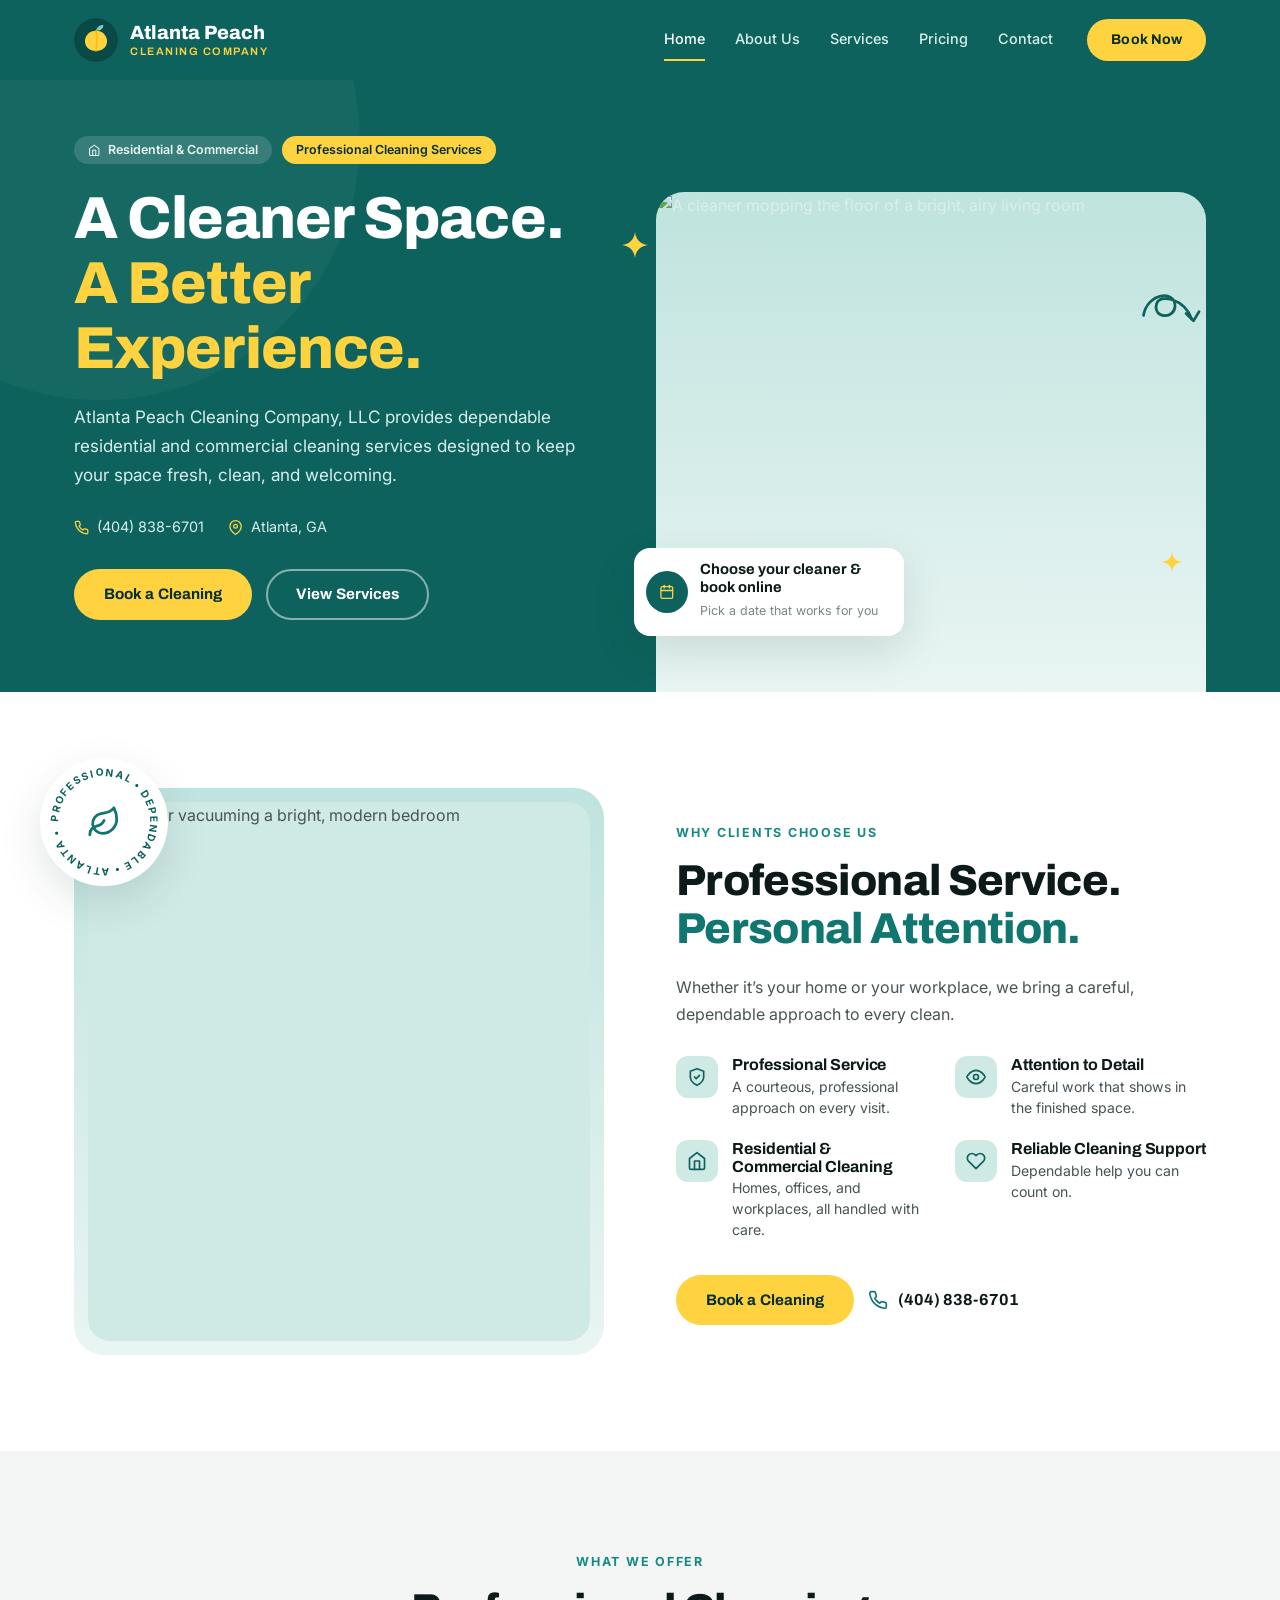
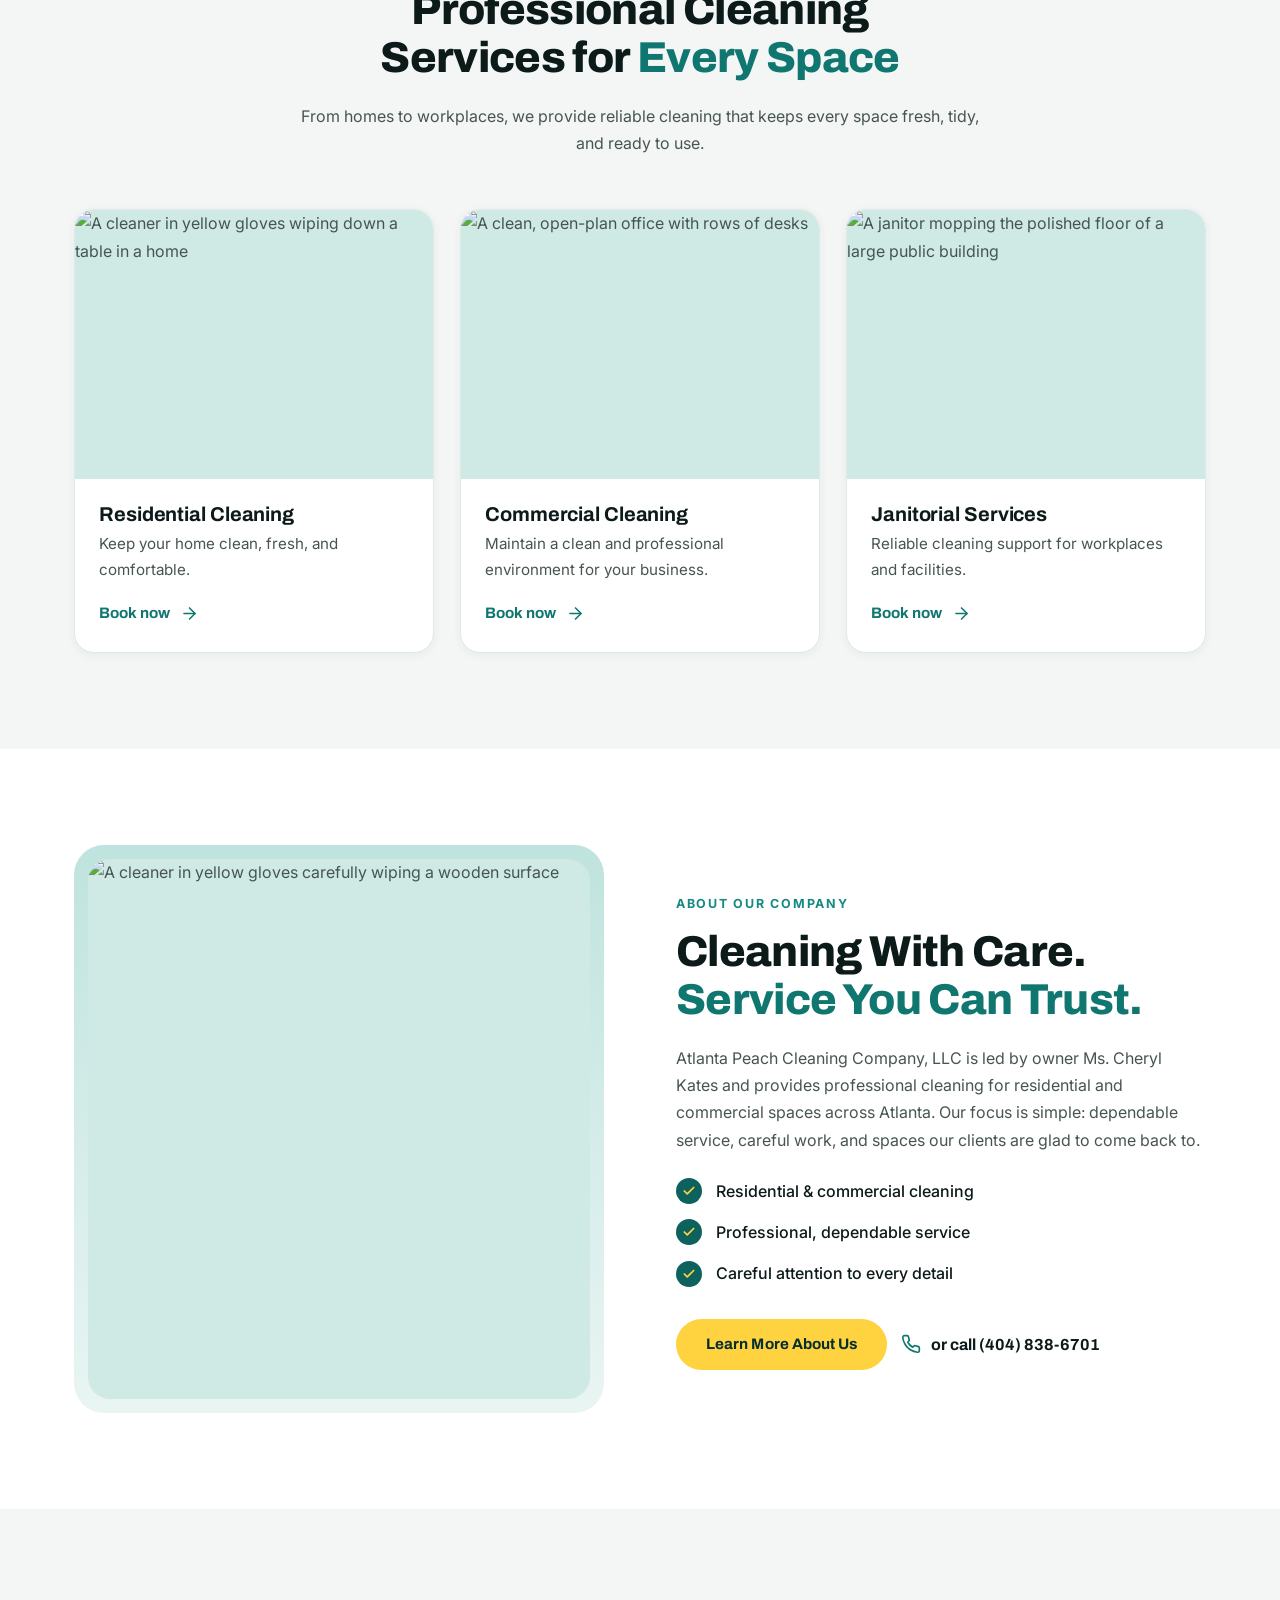
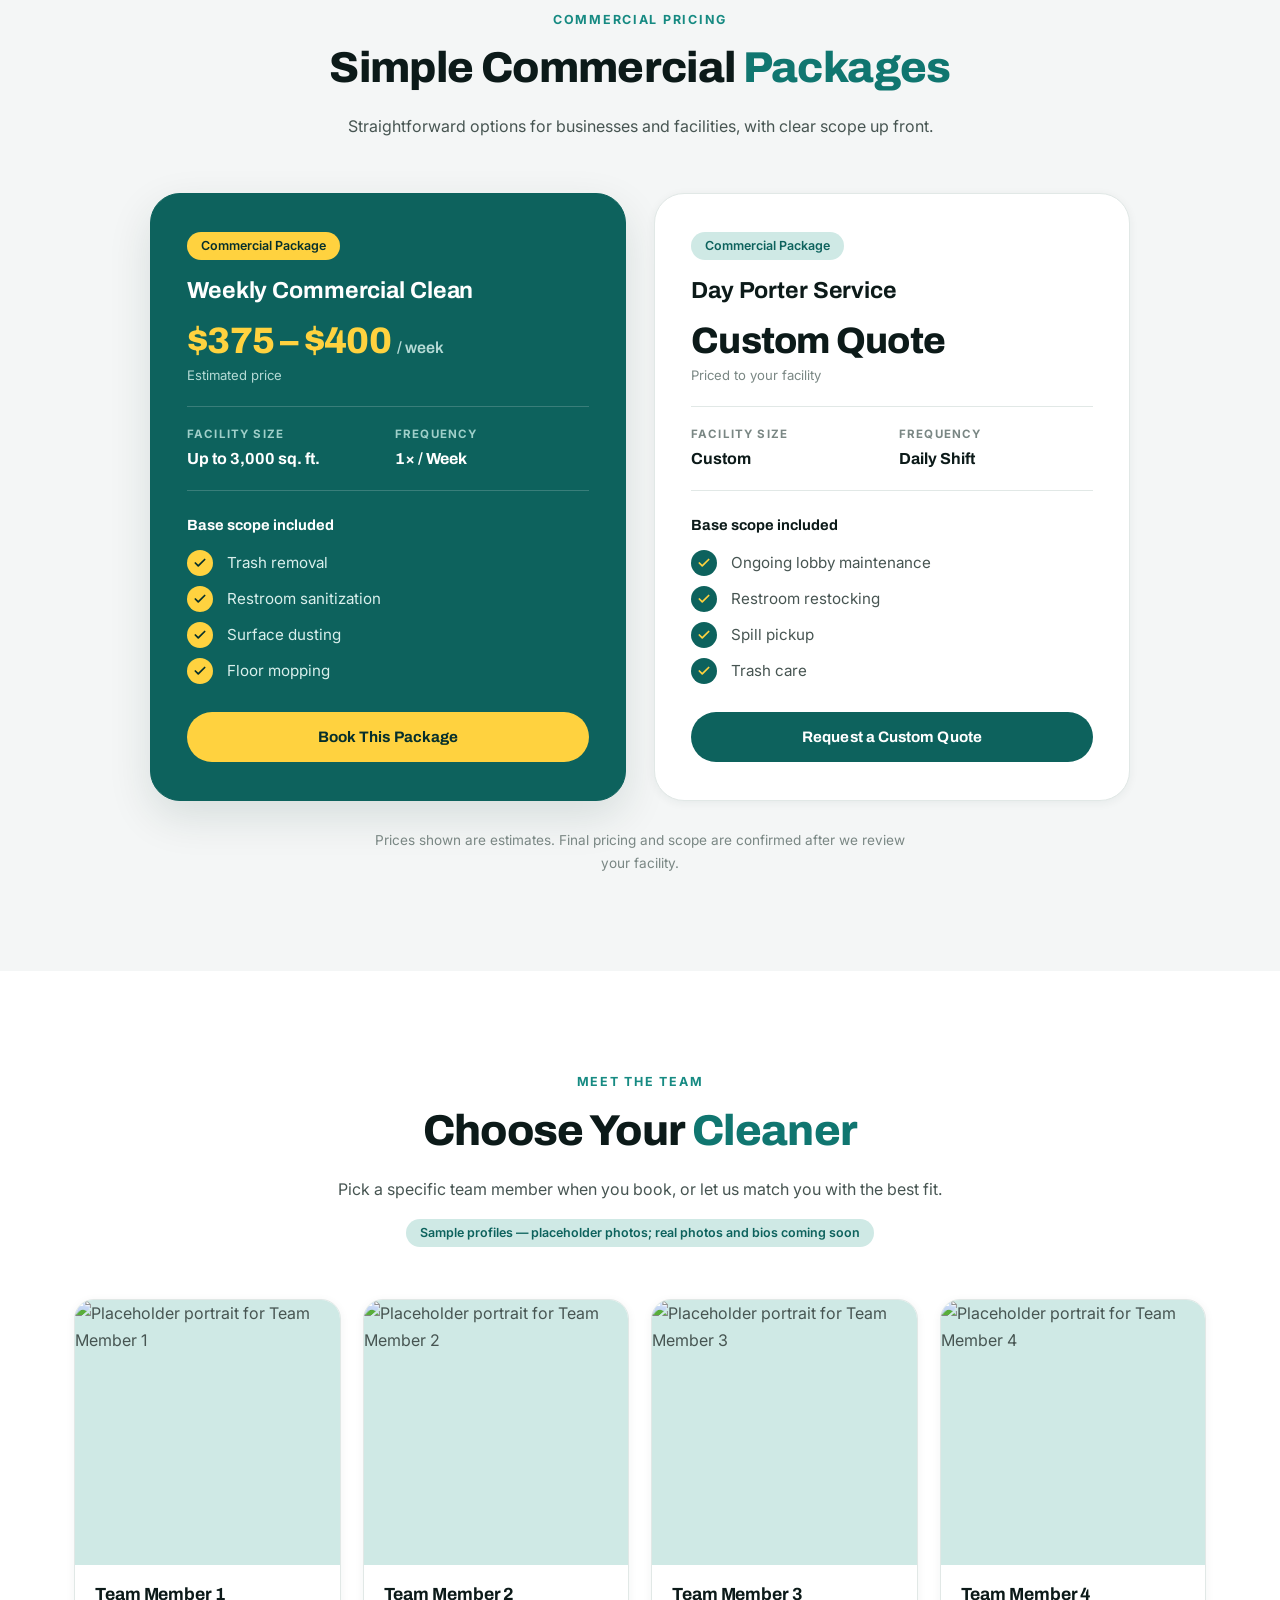
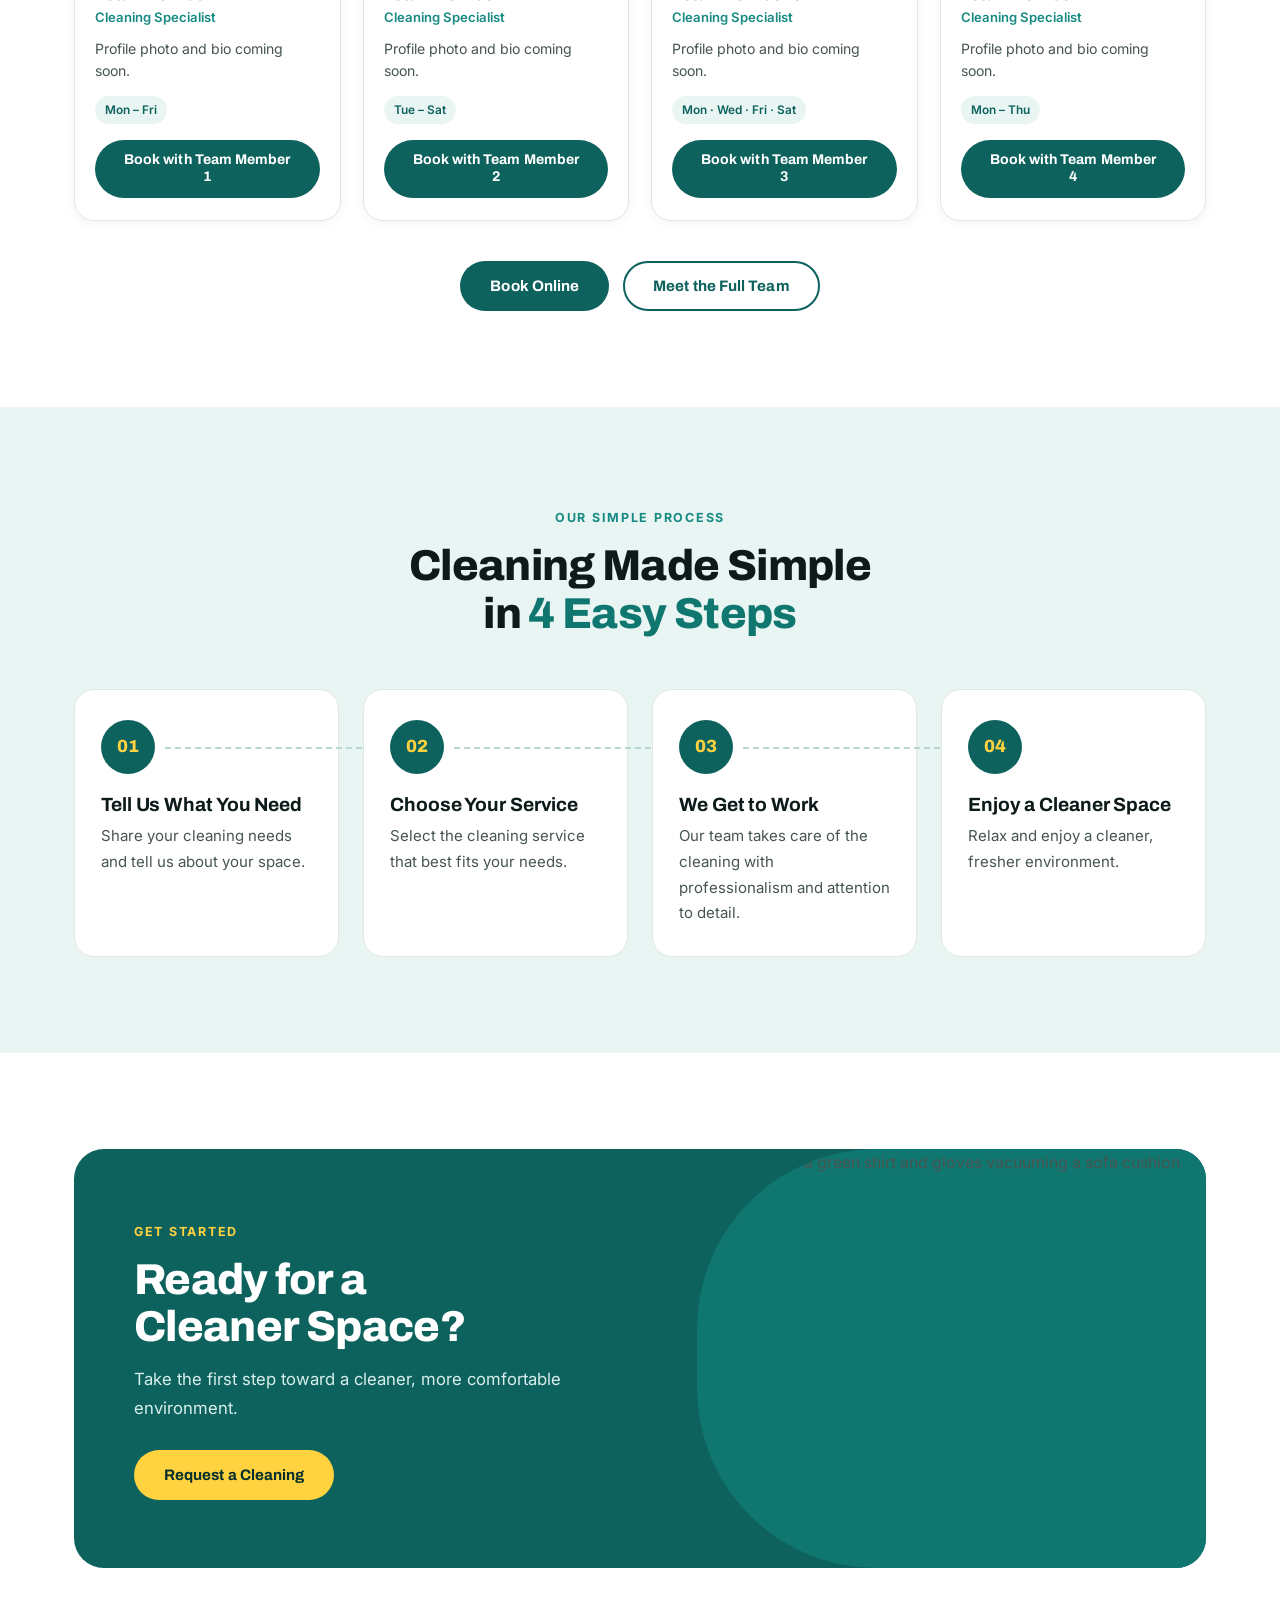
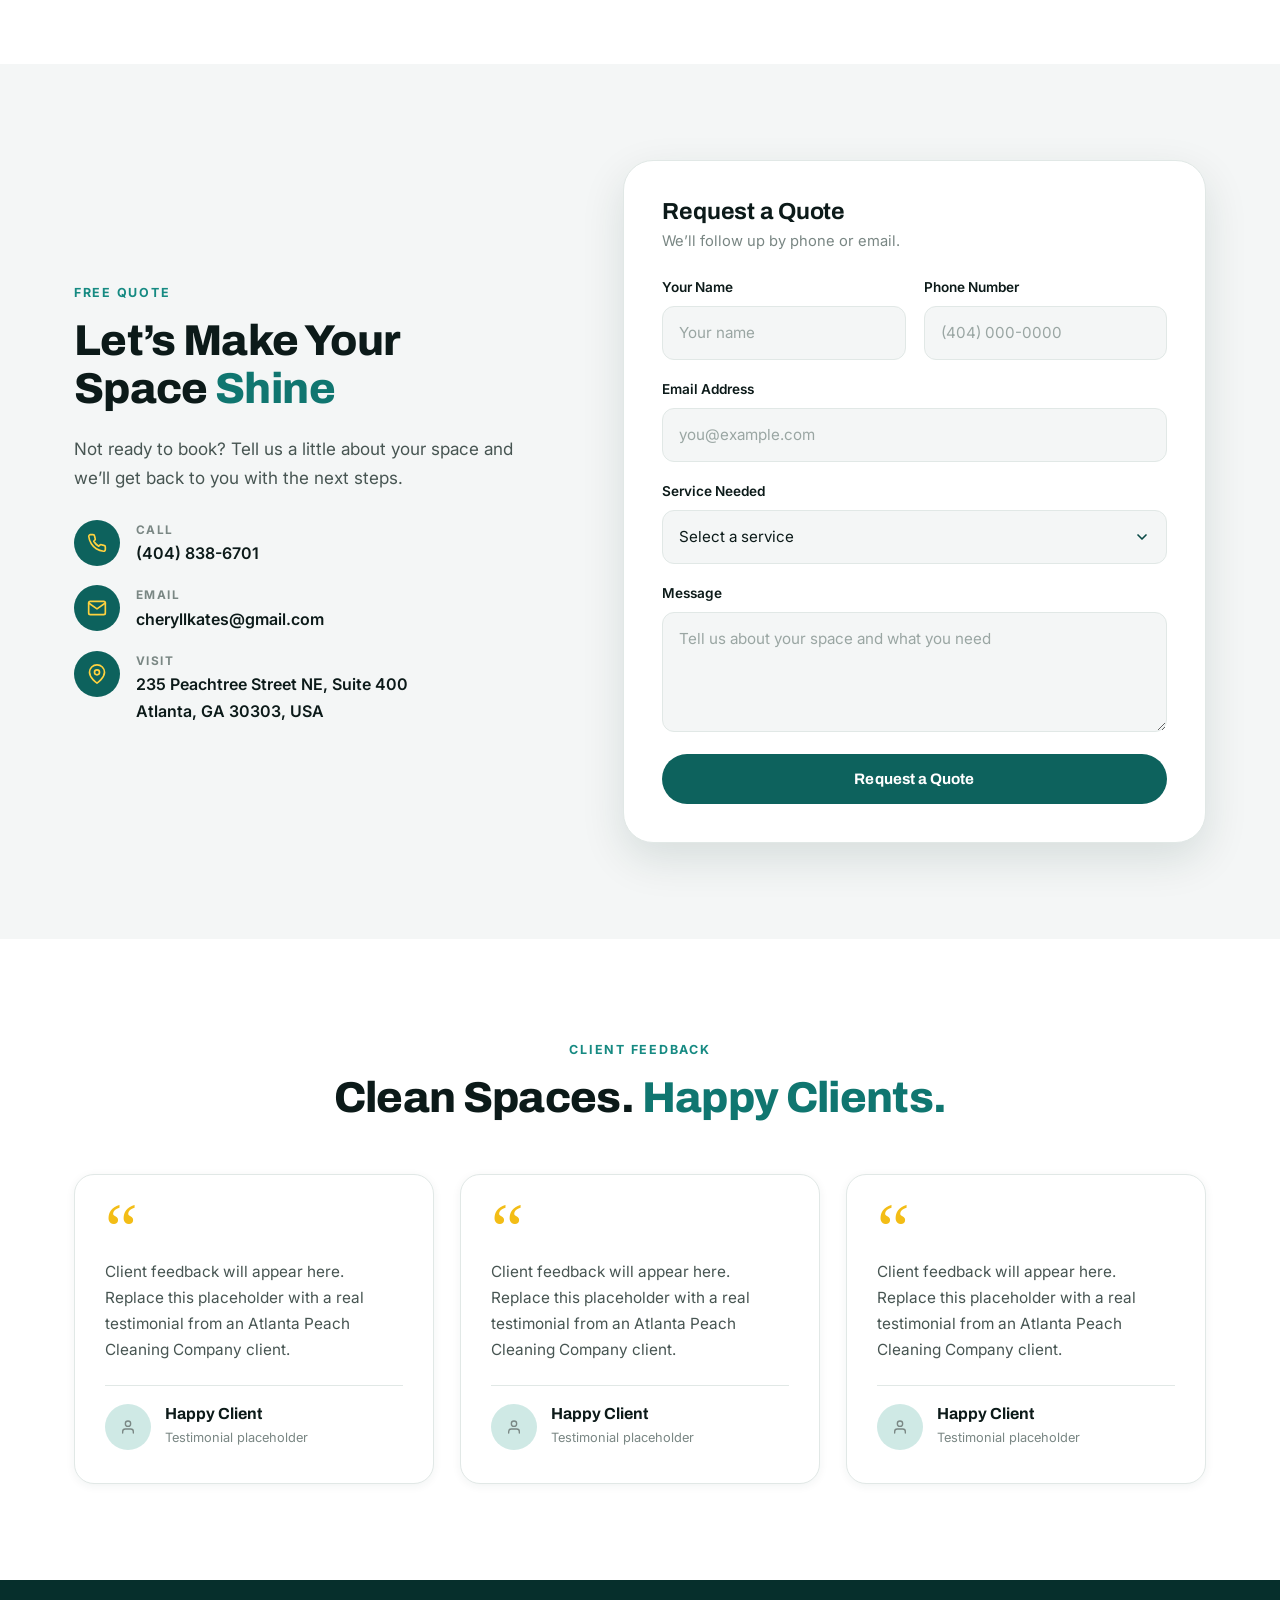
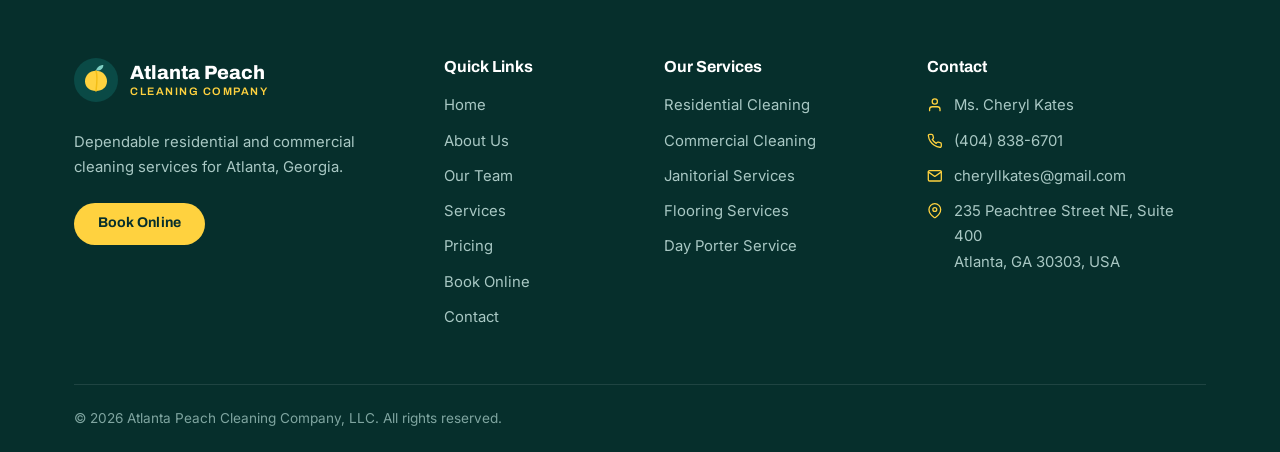
==== commit 6ab5434a: "Add placeholder portrait photos to team section and cleaner picker Replaces silhouette illustrations" ====
--- a/index.html
+++ b/index.html
@@ -212,11 +212,11 @@
           <span class="eyebrow">Meet the Team</span>
           <h2 id="team-title">Choose Your <span class="hl">Cleaner</span></h2>
           <p>Pick a specific team member when you book, or let us match you with the best fit.</p>
-          <span class="pill pill--mint sample-note">Sample profiles — real photos and bios coming soon</span>
+          <span class="pill pill--mint sample-note">Sample profiles — placeholder photos; real photos and bios coming soon</span>
         </div>
         <div class="cards-4 team-grid">
           <article class="team-card">
-            <div class="avatar"><img src="images/team-1.svg" alt="Placeholder photo for Team Member 1" loading="lazy" width="400" height="400"></div>
+            <div class="avatar"><img src="https://images.unsplash.com/photo-1662850886700-4ec19bd30d11?auto=format&fit=crop&crop=faces&w=600&h=600&q=75" alt="Placeholder portrait for Team Member 1" loading="lazy" width="400" height="400"></div>
             <div class="body">
               <h3>Team Member 1</h3>
               <span class="role">Cleaning Specialist</span>
@@ -226,7 +226,7 @@
             </div>
           </article>
           <article class="team-card">
-            <div class="avatar"><img src="images/team-2.svg" alt="Placeholder photo for Team Member 2" loading="lazy" width="400" height="400"></div>
+            <div class="avatar"><img src="https://images.unsplash.com/photo-1573496527892-904f897eb744?auto=format&fit=crop&crop=faces&w=600&h=600&q=75" alt="Placeholder portrait for Team Member 2" loading="lazy" width="400" height="400"></div>
             <div class="body">
               <h3>Team Member 2</h3>
               <span class="role">Cleaning Specialist</span>
@@ -236,7 +236,7 @@
             </div>
           </article>
           <article class="team-card">
-            <div class="avatar"><img src="images/team-3.svg" alt="Placeholder photo for Team Member 3" loading="lazy" width="400" height="400"></div>
+            <div class="avatar"><img src="https://images.unsplash.com/photo-1592275772614-ec71b19e326f?auto=format&fit=crop&crop=faces&w=600&h=600&q=75" alt="Placeholder portrait for Team Member 3" loading="lazy" width="400" height="400"></div>
             <div class="body">
               <h3>Team Member 3</h3>
               <span class="role">Cleaning Specialist</span>
@@ -246,7 +246,7 @@
             </div>
           </article>
           <article class="team-card">
-            <div class="avatar"><img src="images/team-4.svg" alt="Placeholder photo for Team Member 4" loading="lazy" width="400" height="400"></div>
+            <div class="avatar"><img src="https://images.unsplash.com/photo-1589386417686-0d34b5903d23?auto=format&fit=crop&crop=faces&w=600&h=600&q=75" alt="Placeholder portrait for Team Member 4" loading="lazy" width="400" height="400"></div>
             <div class="body">
               <h3>Team Member 4</h3>
               <span class="role">Cleaning Specialist</span>
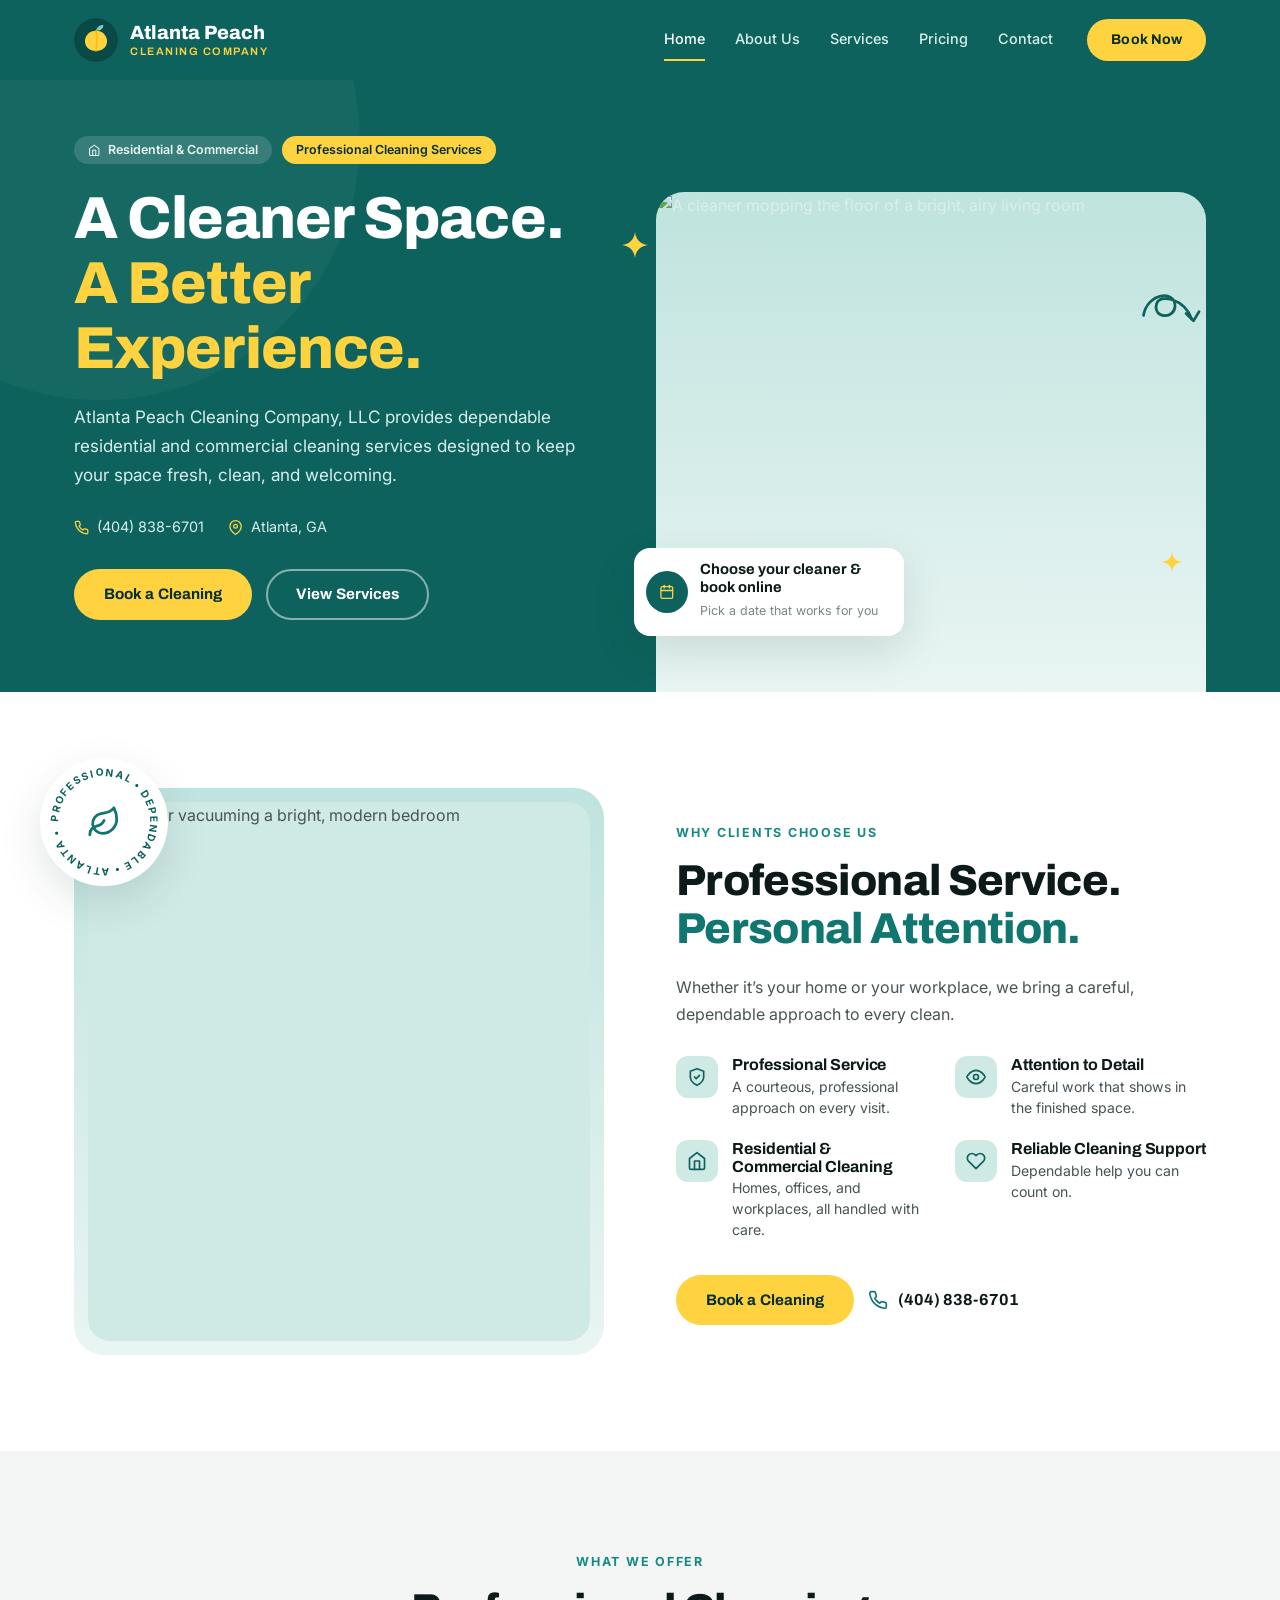
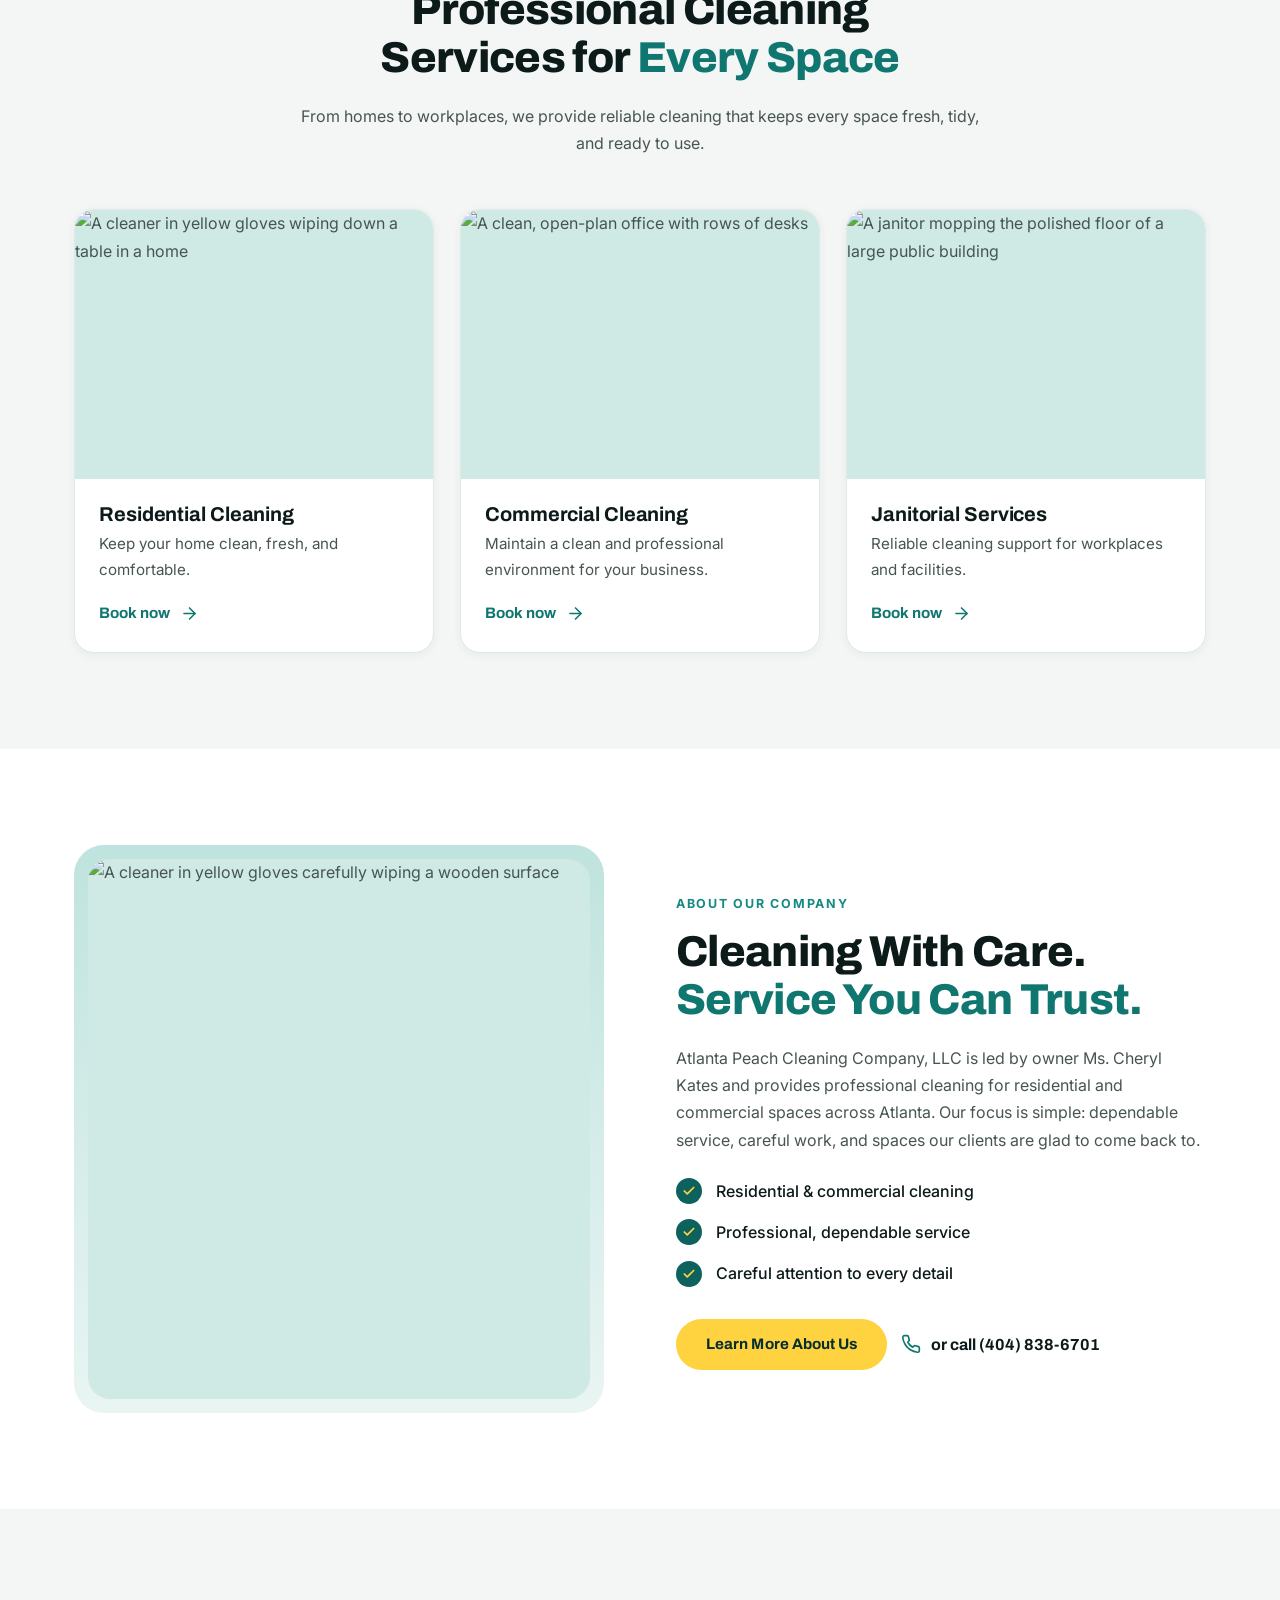
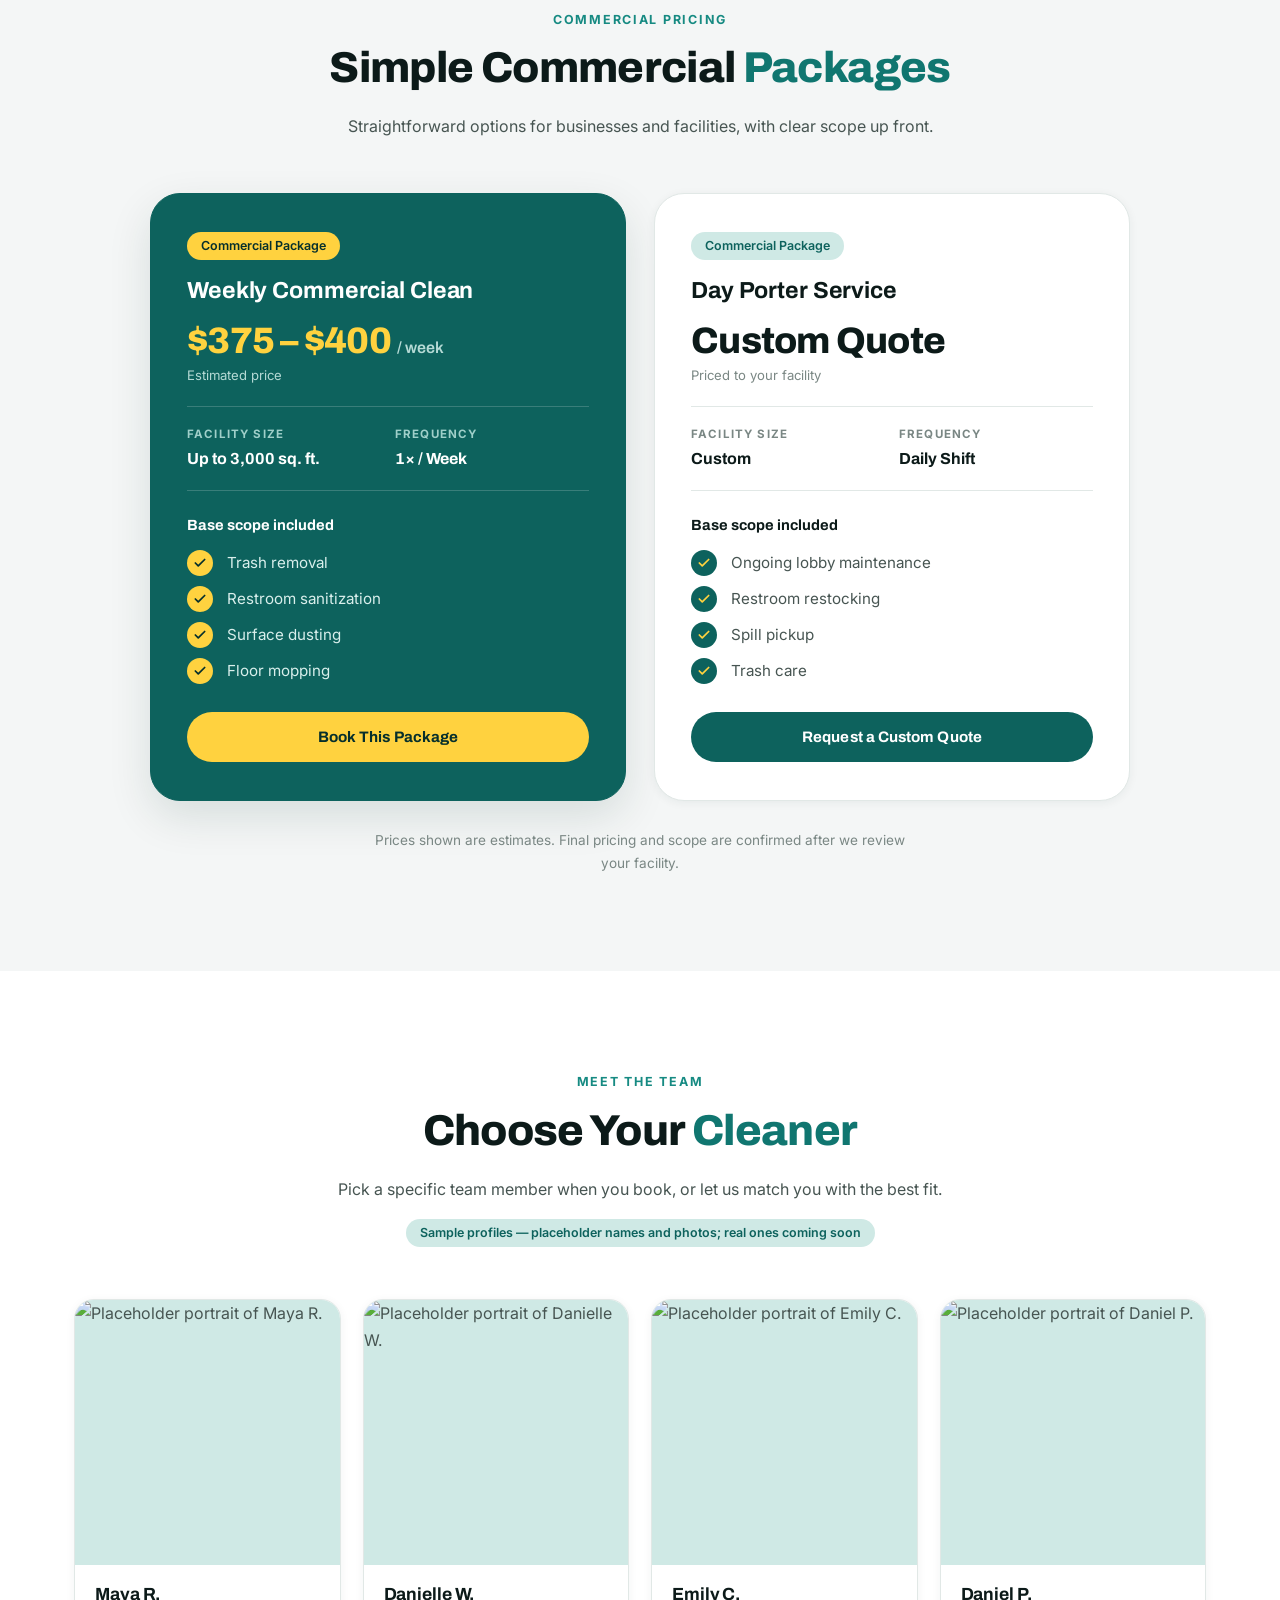
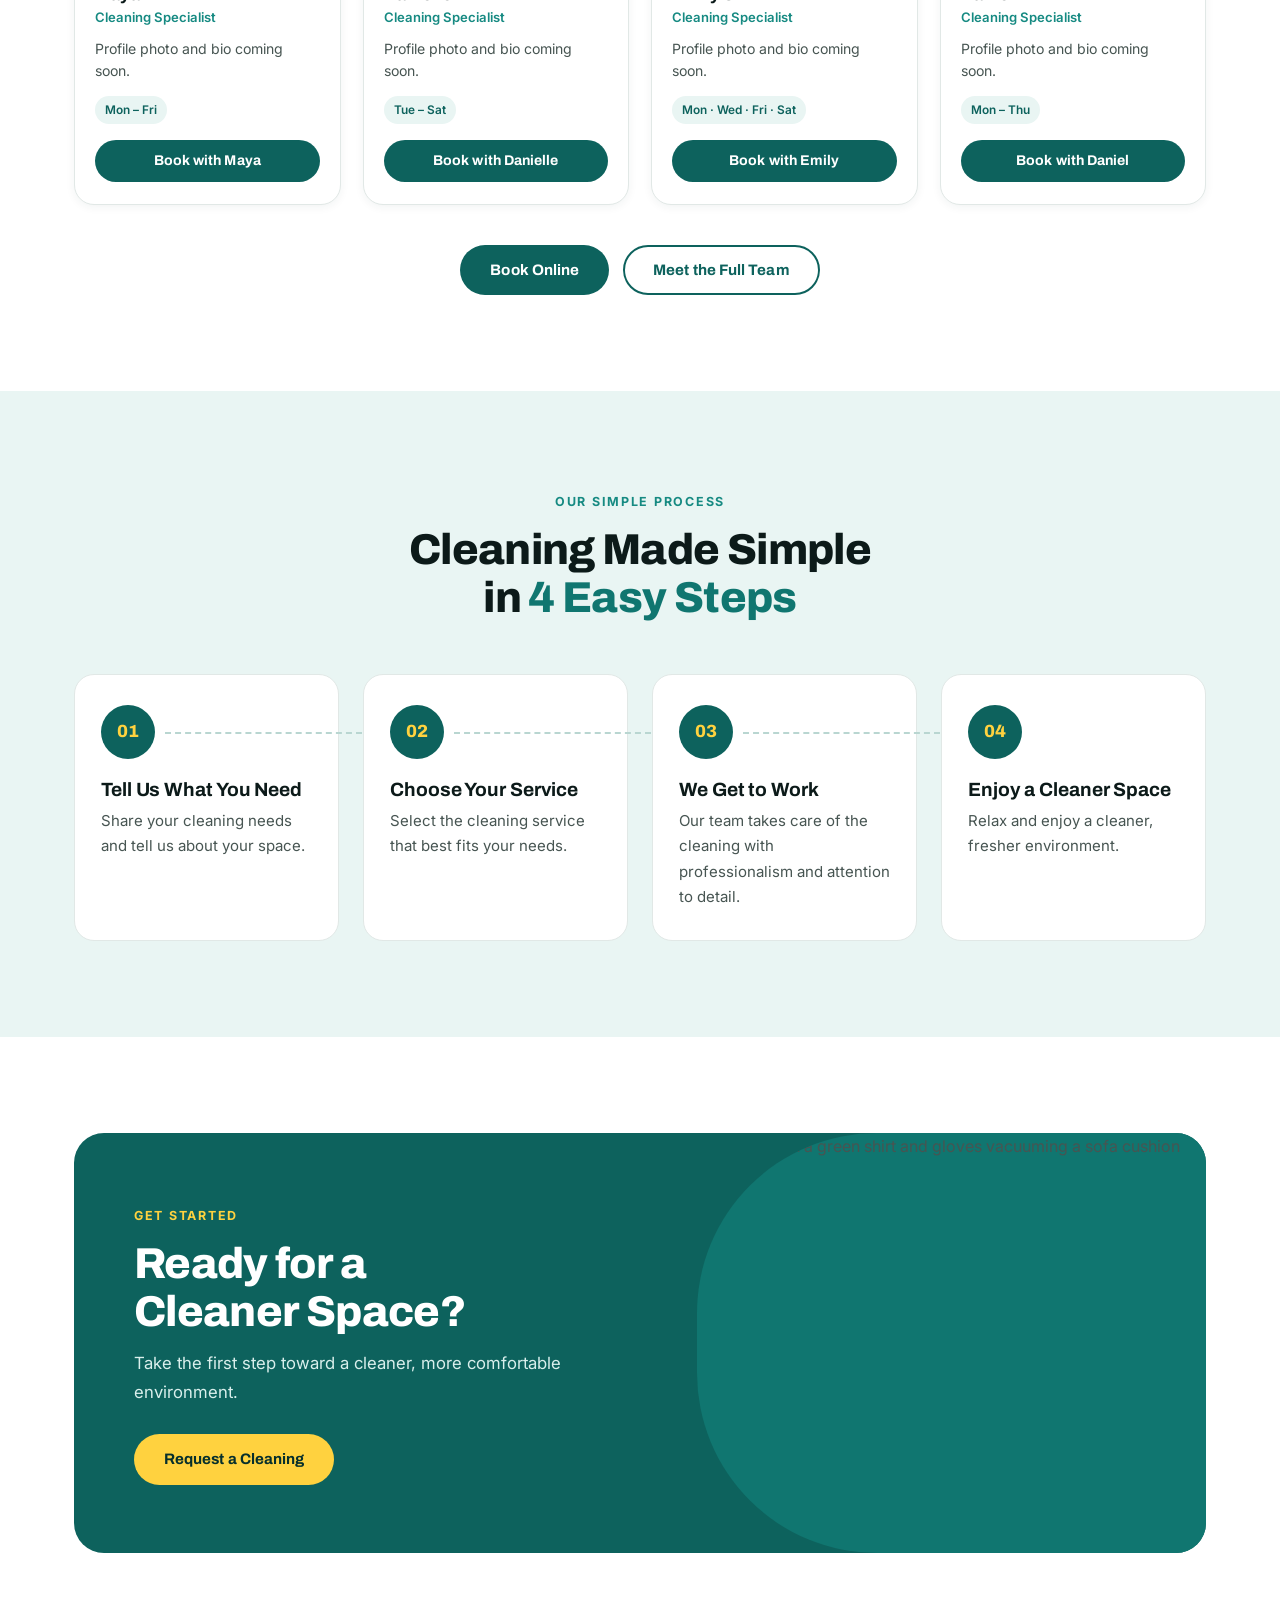
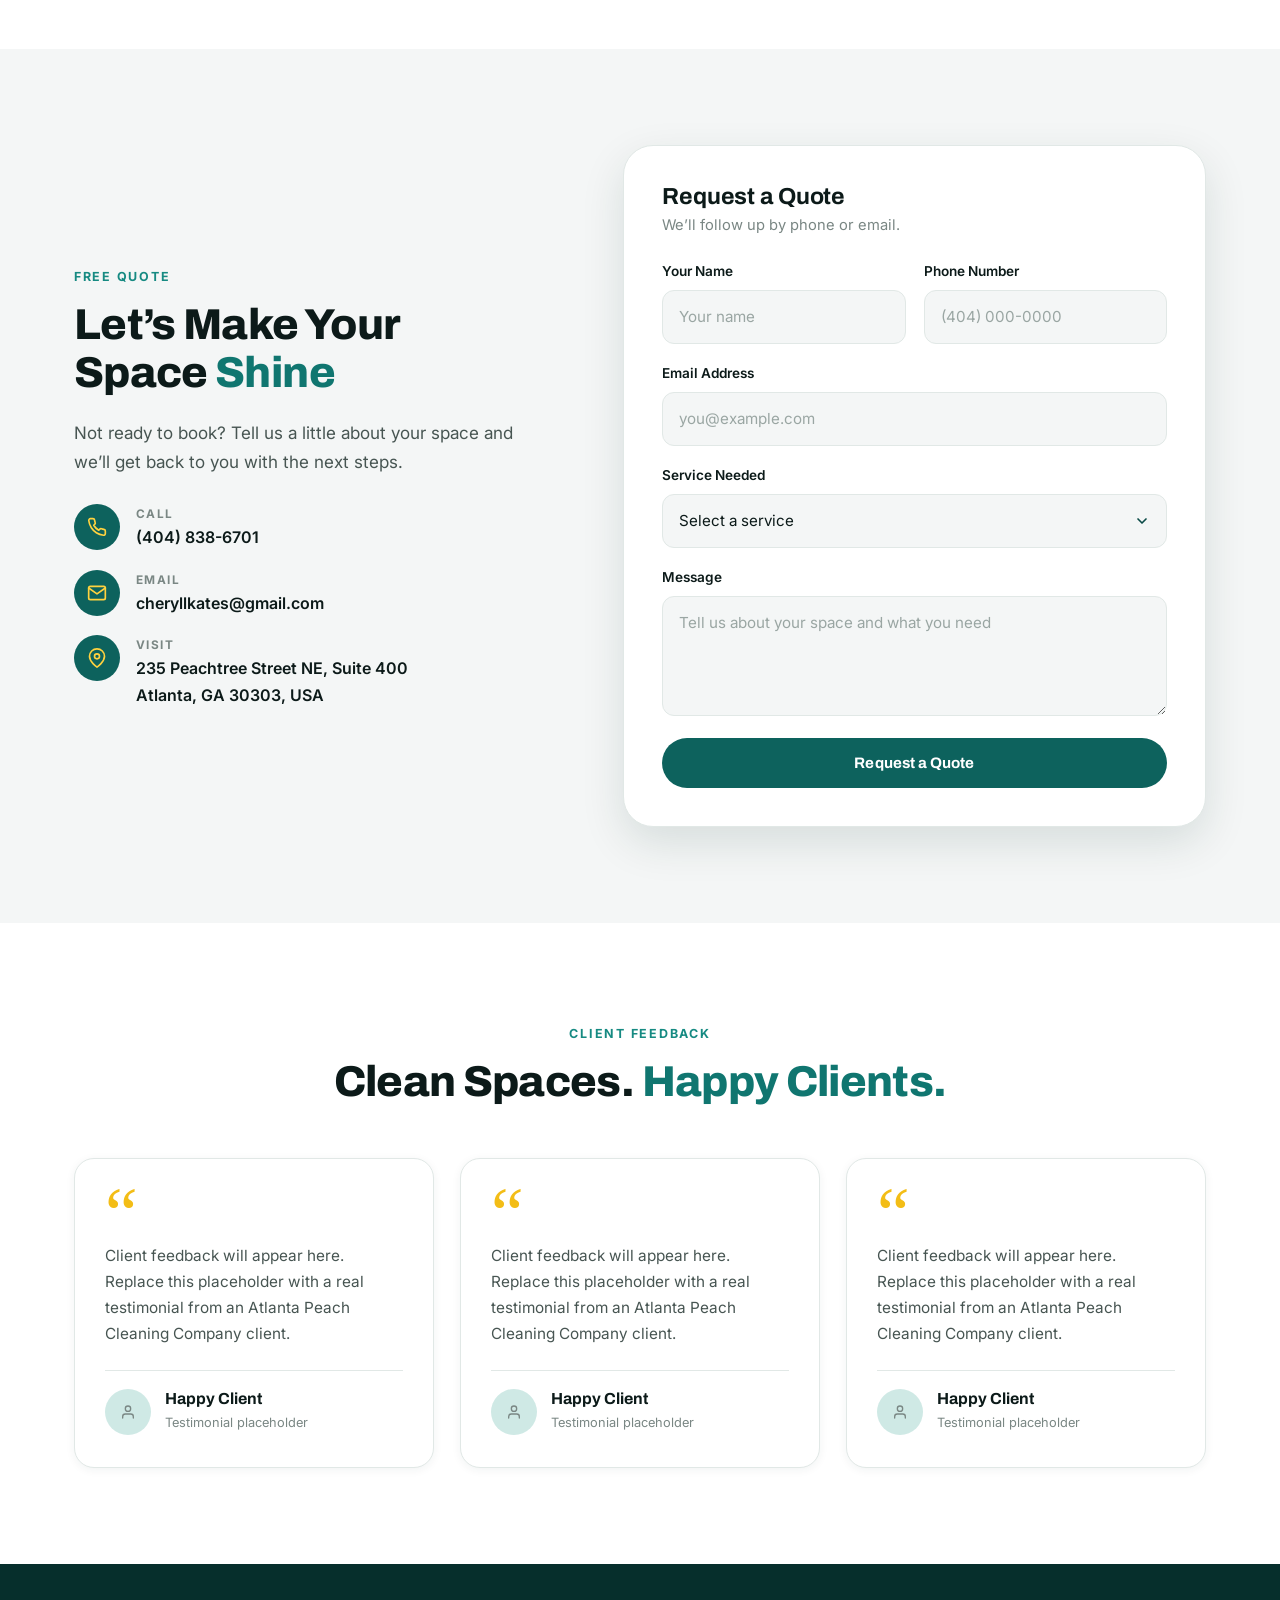
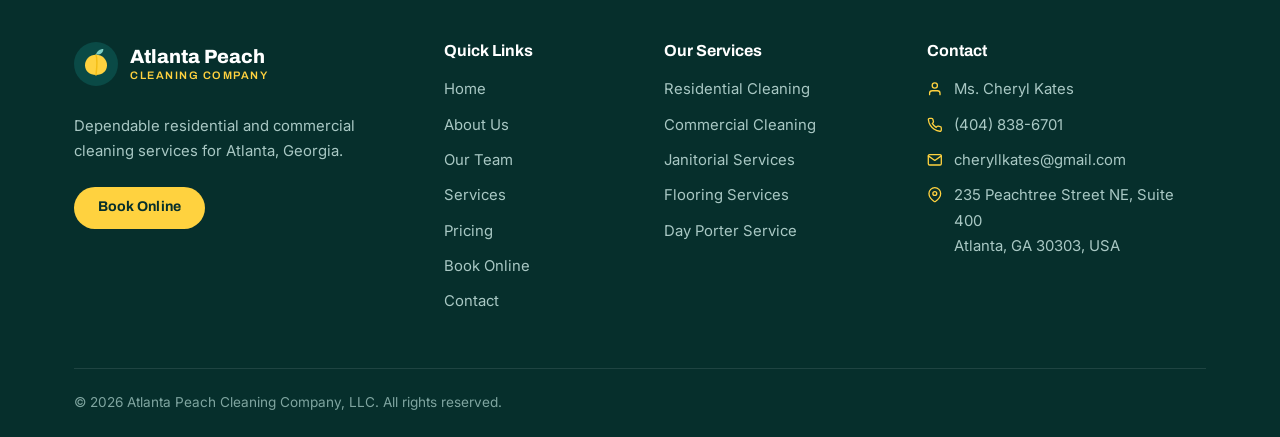
==== commit 16a004d8: "Add placeholder names for team members Maya R., Danielle W., Emily C., Daniel P. across Home, About " ====
--- a/index.html
+++ b/index.html
@@ -212,47 +212,47 @@
           <span class="eyebrow">Meet the Team</span>
           <h2 id="team-title">Choose Your <span class="hl">Cleaner</span></h2>
           <p>Pick a specific team member when you book, or let us match you with the best fit.</p>
-          <span class="pill pill--mint sample-note">Sample profiles — placeholder photos; real photos and bios coming soon</span>
+          <span class="pill pill--mint sample-note">Sample profiles — placeholder names and photos; real ones coming soon</span>
         </div>
         <div class="cards-4 team-grid">
           <article class="team-card">
-            <div class="avatar"><img src="https://images.unsplash.com/photo-1662850886700-4ec19bd30d11?auto=format&fit=crop&crop=faces&w=600&h=600&q=75" alt="Placeholder portrait for Team Member 1" loading="lazy" width="400" height="400"></div>
+            <div class="avatar"><img src="https://images.unsplash.com/photo-1662850886700-4ec19bd30d11?auto=format&fit=crop&crop=faces&w=600&h=600&q=75" alt="Placeholder portrait of Maya R." loading="lazy" width="400" height="400"></div>
             <div class="body">
-              <h3>Team Member 1</h3>
+              <h3>Maya R.</h3>
               <span class="role">Cleaning Specialist</span>
               <p>Profile photo and bio coming soon.</p>
               <div class="chips"><span class="chip">Mon – Fri</span></div>
-              <a class="btn btn-teal btn-sm" href="booking.html?cleaner=1">Book with Team Member 1</a>
+              <a class="btn btn-teal btn-sm" href="booking.html?cleaner=1">Book with Maya</a>
             </div>
           </article>
           <article class="team-card">
-            <div class="avatar"><img src="https://images.unsplash.com/photo-1573496527892-904f897eb744?auto=format&fit=crop&crop=faces&w=600&h=600&q=75" alt="Placeholder portrait for Team Member 2" loading="lazy" width="400" height="400"></div>
+            <div class="avatar"><img src="https://images.unsplash.com/photo-1573496527892-904f897eb744?auto=format&fit=crop&crop=faces&w=600&h=600&q=75" alt="Placeholder portrait of Danielle W." loading="lazy" width="400" height="400"></div>
             <div class="body">
-              <h3>Team Member 2</h3>
+              <h3>Danielle W.</h3>
               <span class="role">Cleaning Specialist</span>
               <p>Profile photo and bio coming soon.</p>
               <div class="chips"><span class="chip">Tue – Sat</span></div>
-              <a class="btn btn-teal btn-sm" href="booking.html?cleaner=2">Book with Team Member 2</a>
+              <a class="btn btn-teal btn-sm" href="booking.html?cleaner=2">Book with Danielle</a>
             </div>
           </article>
           <article class="team-card">
-            <div class="avatar"><img src="https://images.unsplash.com/photo-1592275772614-ec71b19e326f?auto=format&fit=crop&crop=faces&w=600&h=600&q=75" alt="Placeholder portrait for Team Member 3" loading="lazy" width="400" height="400"></div>
+            <div class="avatar"><img src="https://images.unsplash.com/photo-1592275772614-ec71b19e326f?auto=format&fit=crop&crop=faces&w=600&h=600&q=75" alt="Placeholder portrait of Emily C." loading="lazy" width="400" height="400"></div>
             <div class="body">
-              <h3>Team Member 3</h3>
+              <h3>Emily C.</h3>
               <span class="role">Cleaning Specialist</span>
               <p>Profile photo and bio coming soon.</p>
               <div class="chips"><span class="chip">Mon · Wed · Fri · Sat</span></div>
-              <a class="btn btn-teal btn-sm" href="booking.html?cleaner=3">Book with Team Member 3</a>
+              <a class="btn btn-teal btn-sm" href="booking.html?cleaner=3">Book with Emily</a>
             </div>
           </article>
           <article class="team-card">
-            <div class="avatar"><img src="https://images.unsplash.com/photo-1589386417686-0d34b5903d23?auto=format&fit=crop&crop=faces&w=600&h=600&q=75" alt="Placeholder portrait for Team Member 4" loading="lazy" width="400" height="400"></div>
+            <div class="avatar"><img src="https://images.unsplash.com/photo-1589386417686-0d34b5903d23?auto=format&fit=crop&crop=faces&w=600&h=600&q=75" alt="Placeholder portrait of Daniel P." loading="lazy" width="400" height="400"></div>
             <div class="body">
-              <h3>Team Member 4</h3>
+              <h3>Daniel P.</h3>
               <span class="role">Cleaning Specialist</span>
               <p>Profile photo and bio coming soon.</p>
               <div class="chips"><span class="chip">Mon – Thu</span></div>
-              <a class="btn btn-teal btn-sm" href="booking.html?cleaner=4">Book with Team Member 4</a>
+              <a class="btn btn-teal btn-sm" href="booking.html?cleaner=4">Book with Daniel</a>
             </div>
           </article>
         </div>
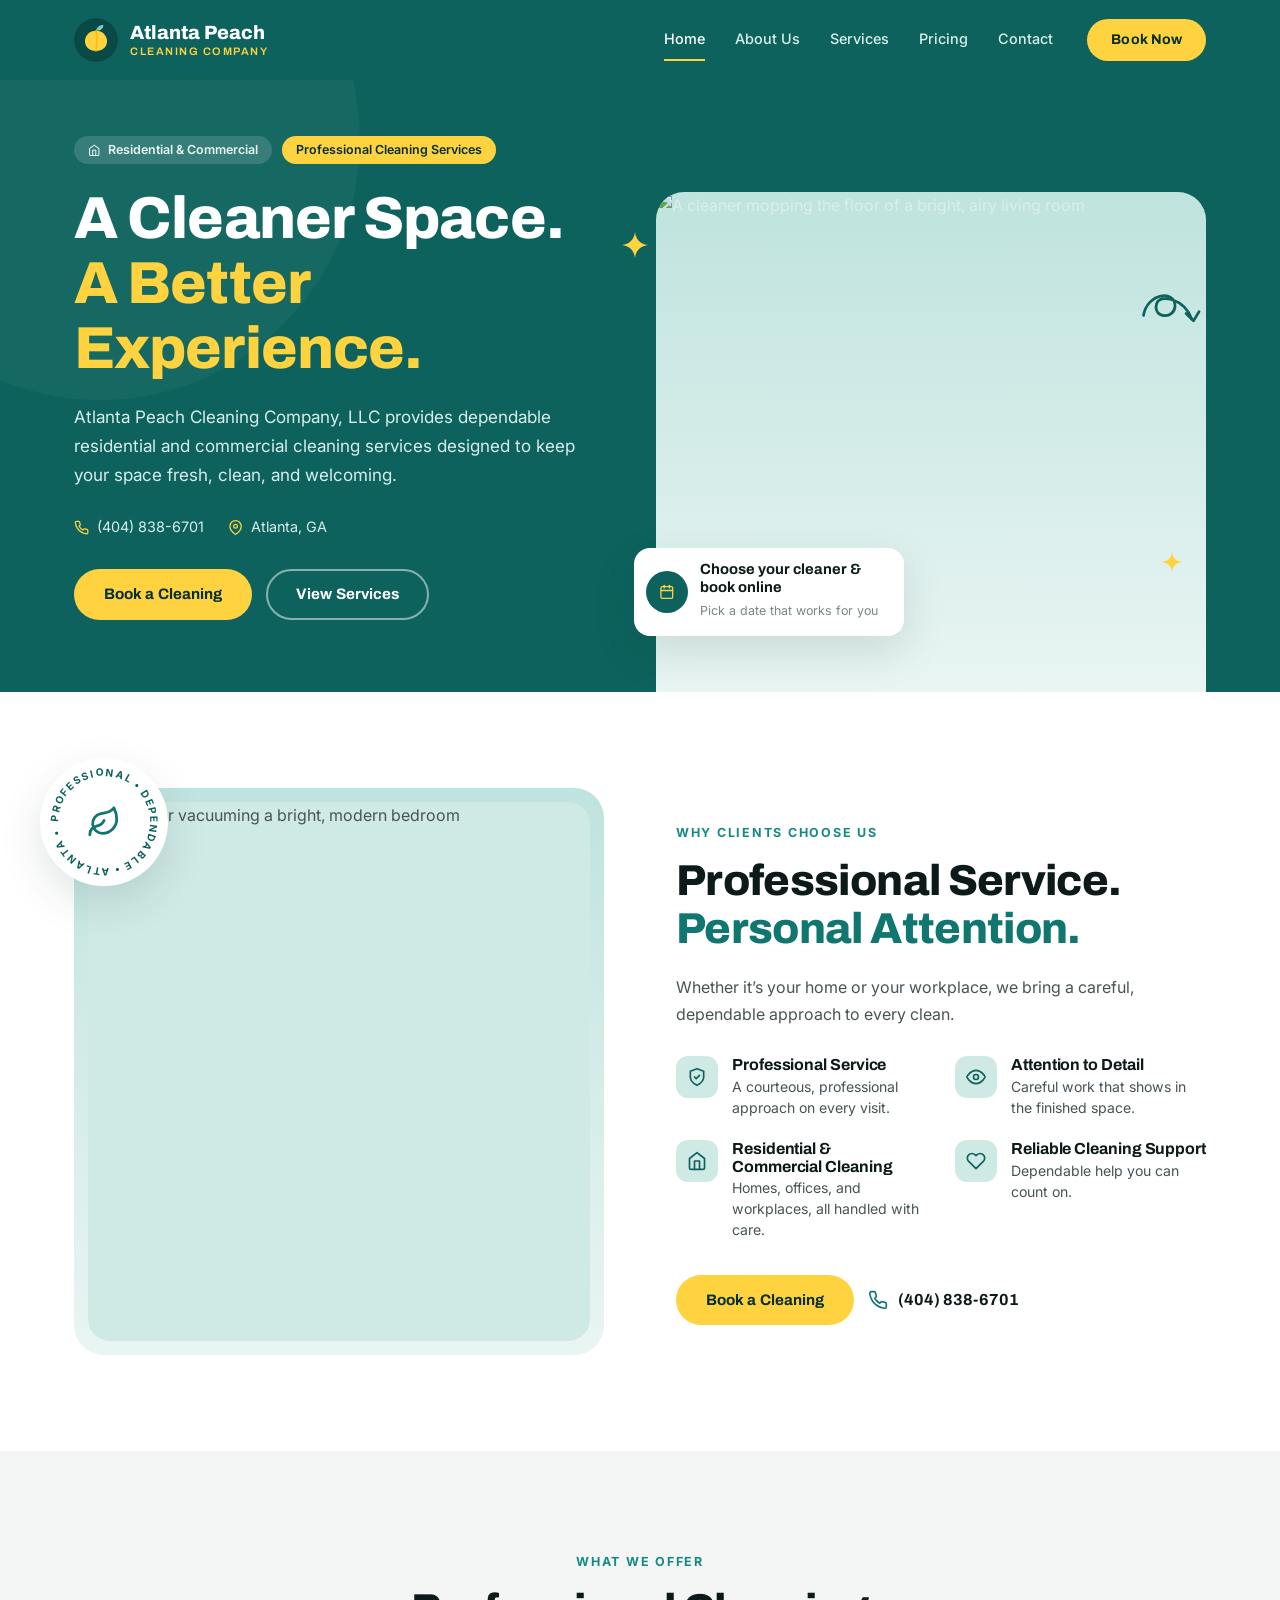
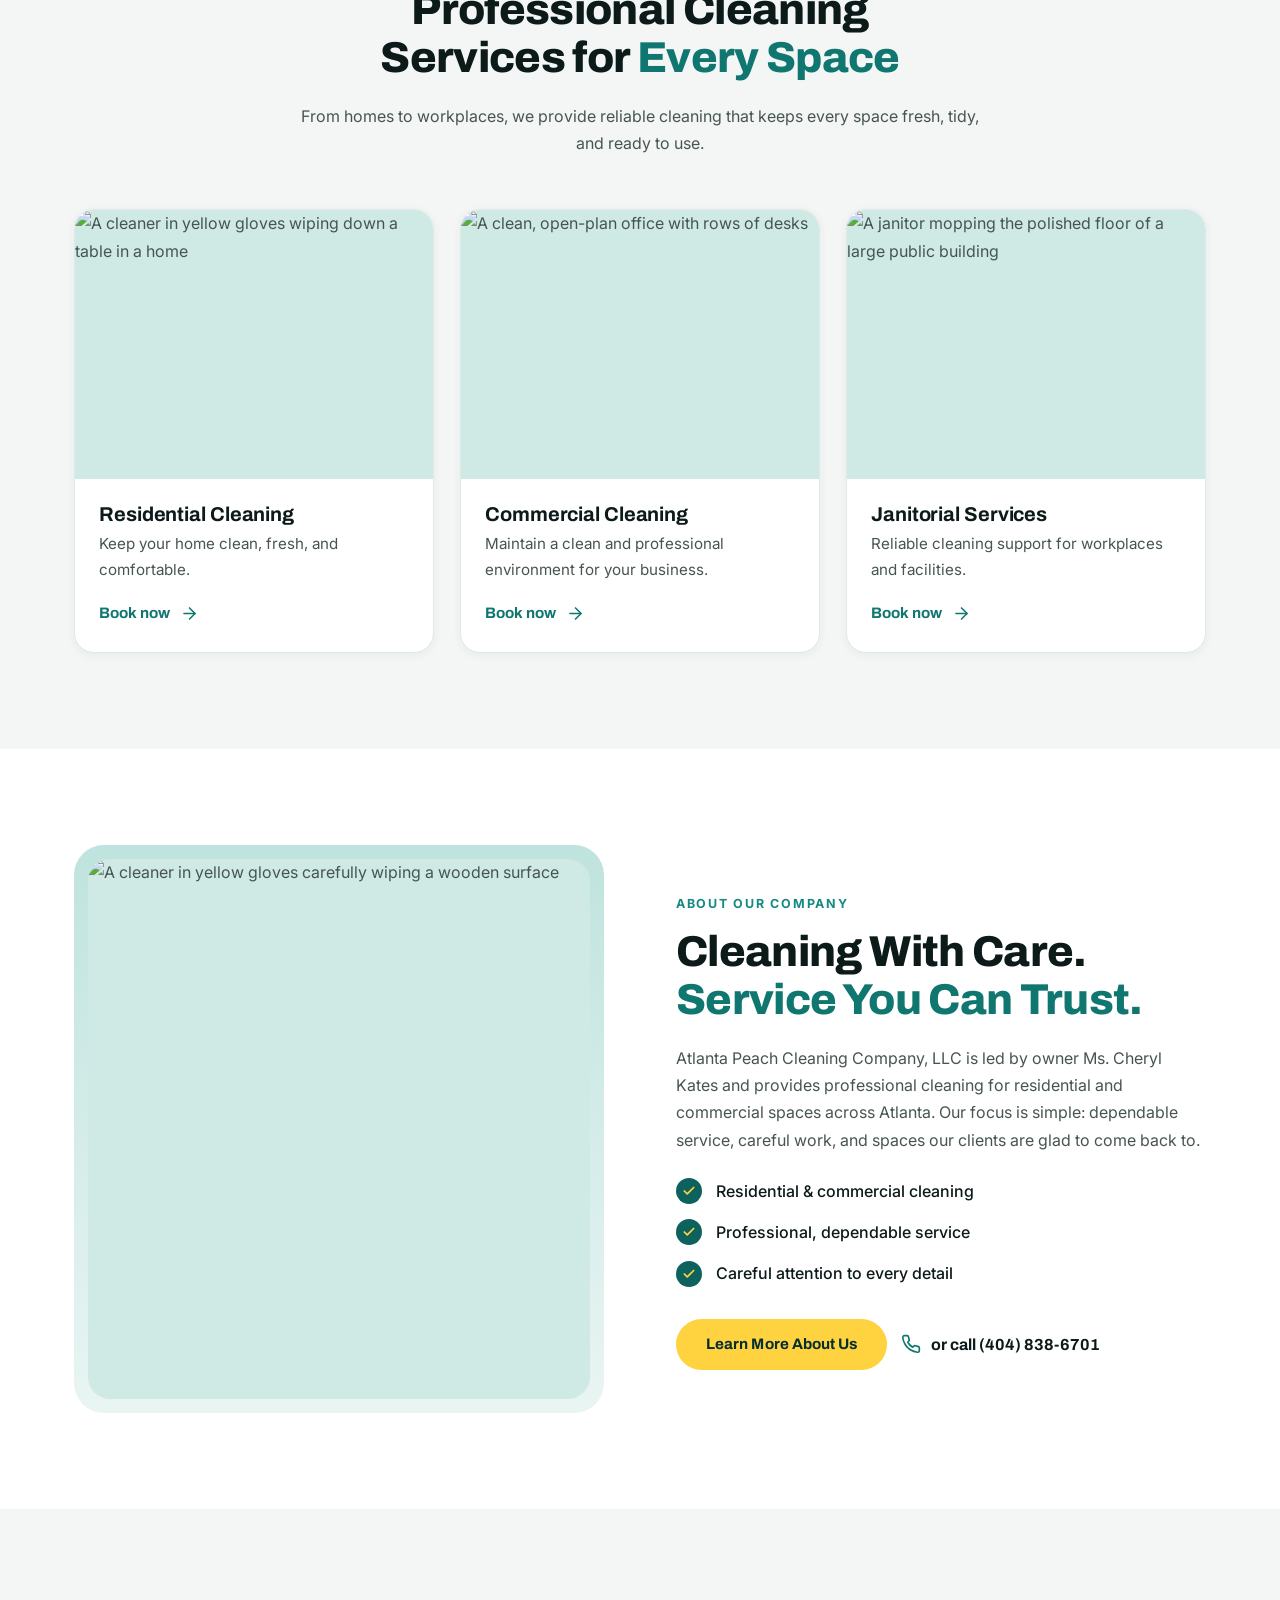
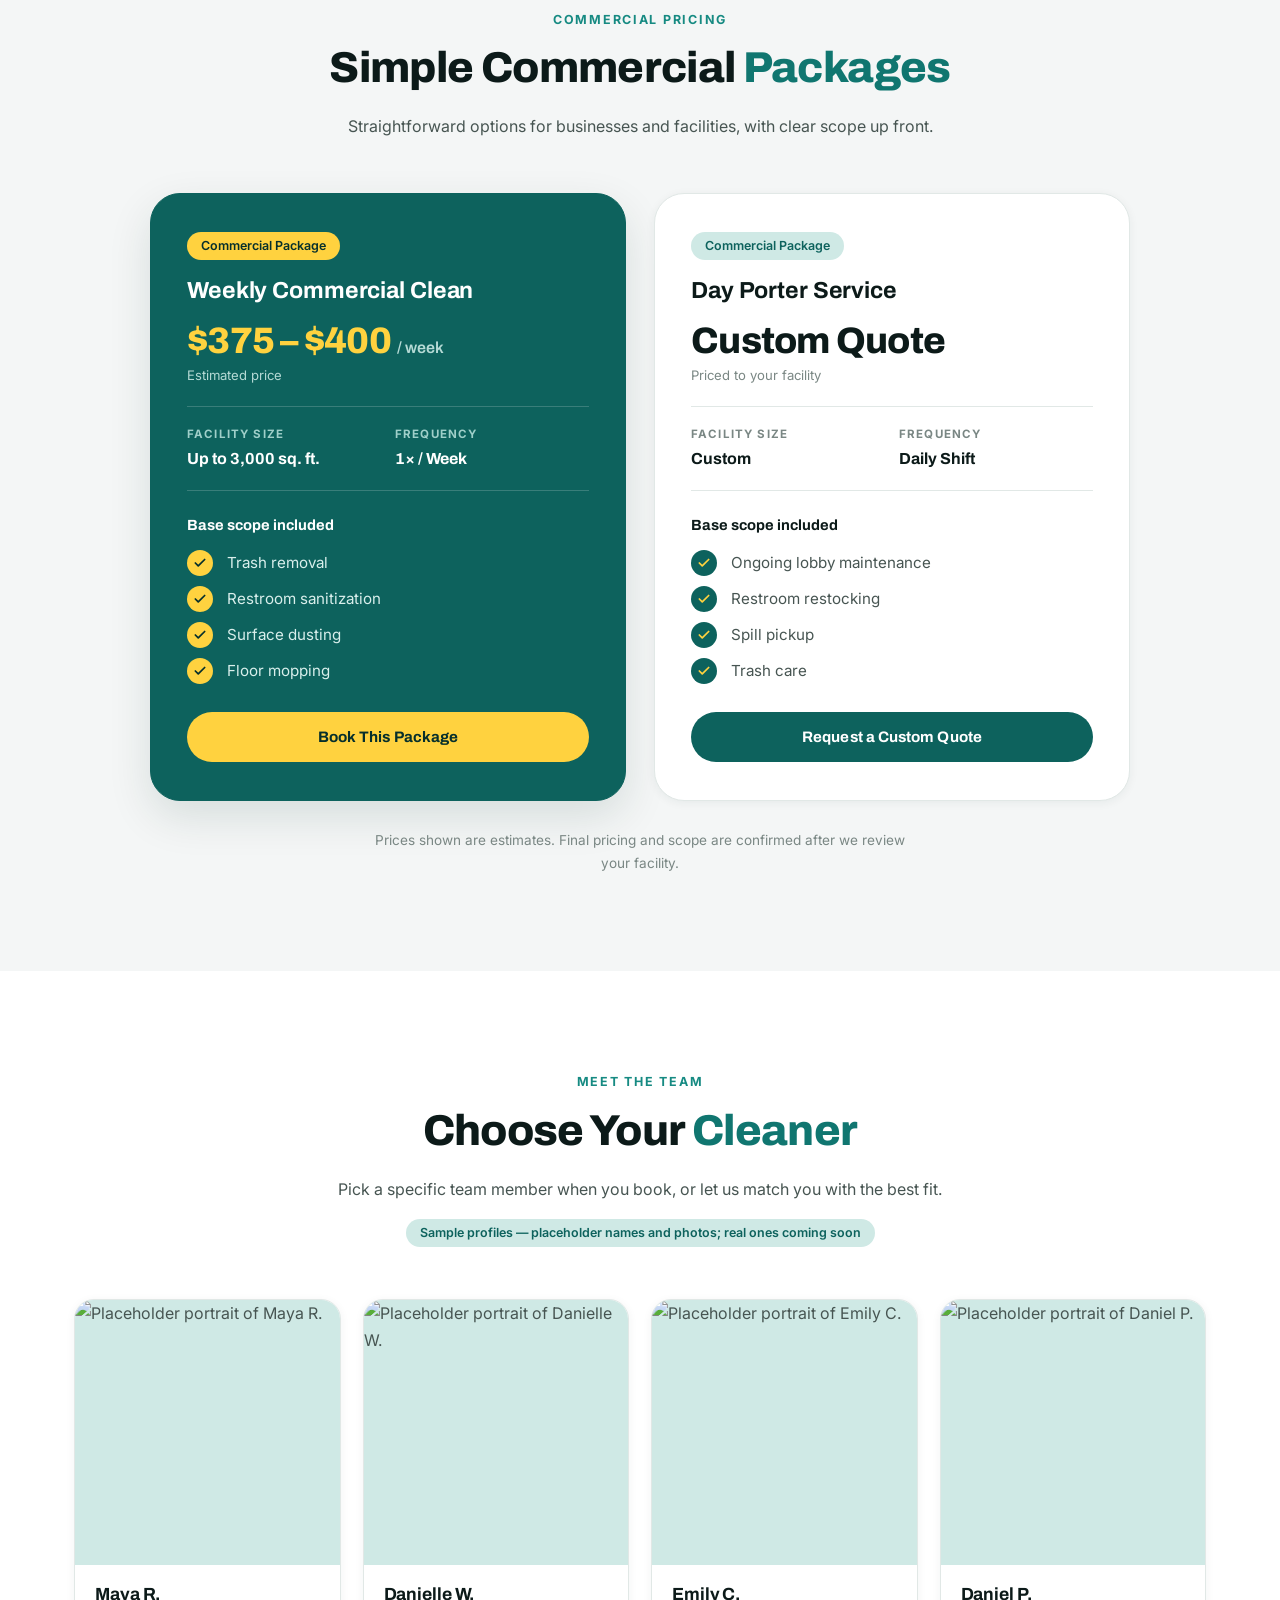
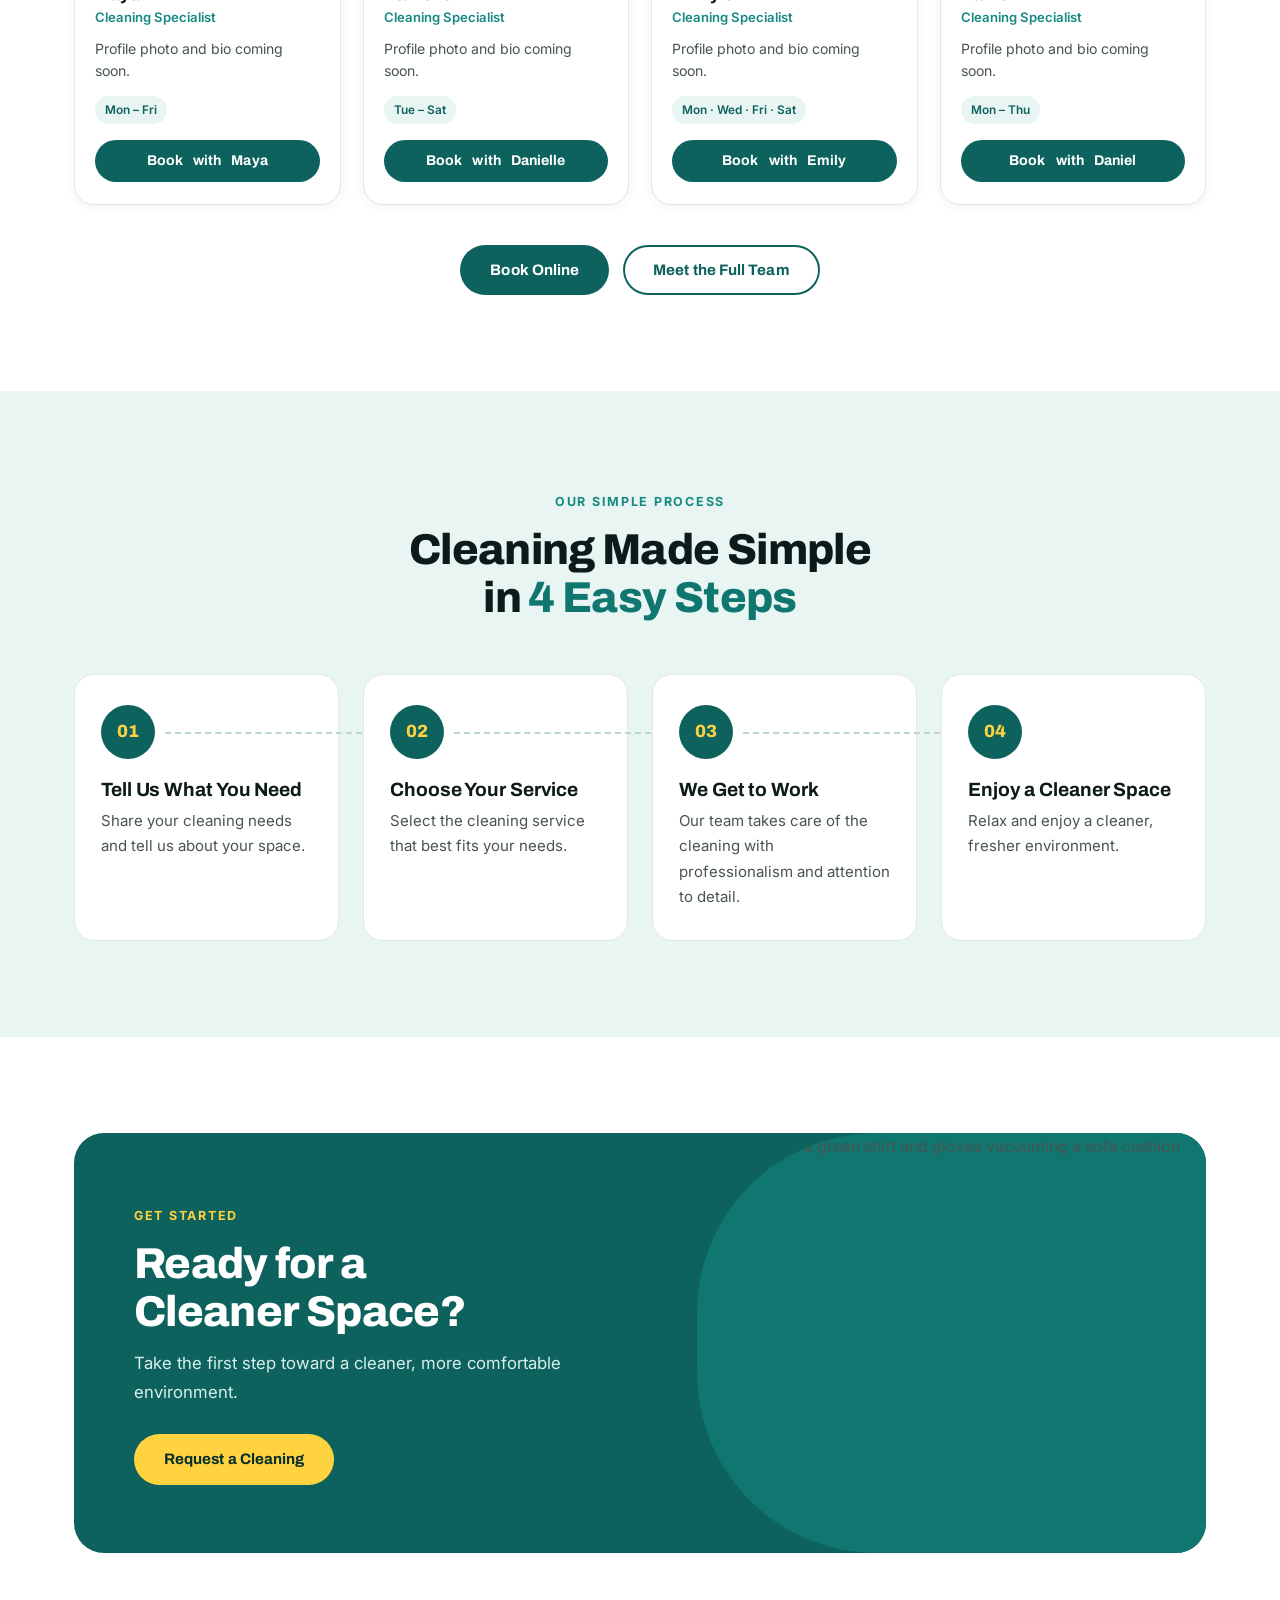
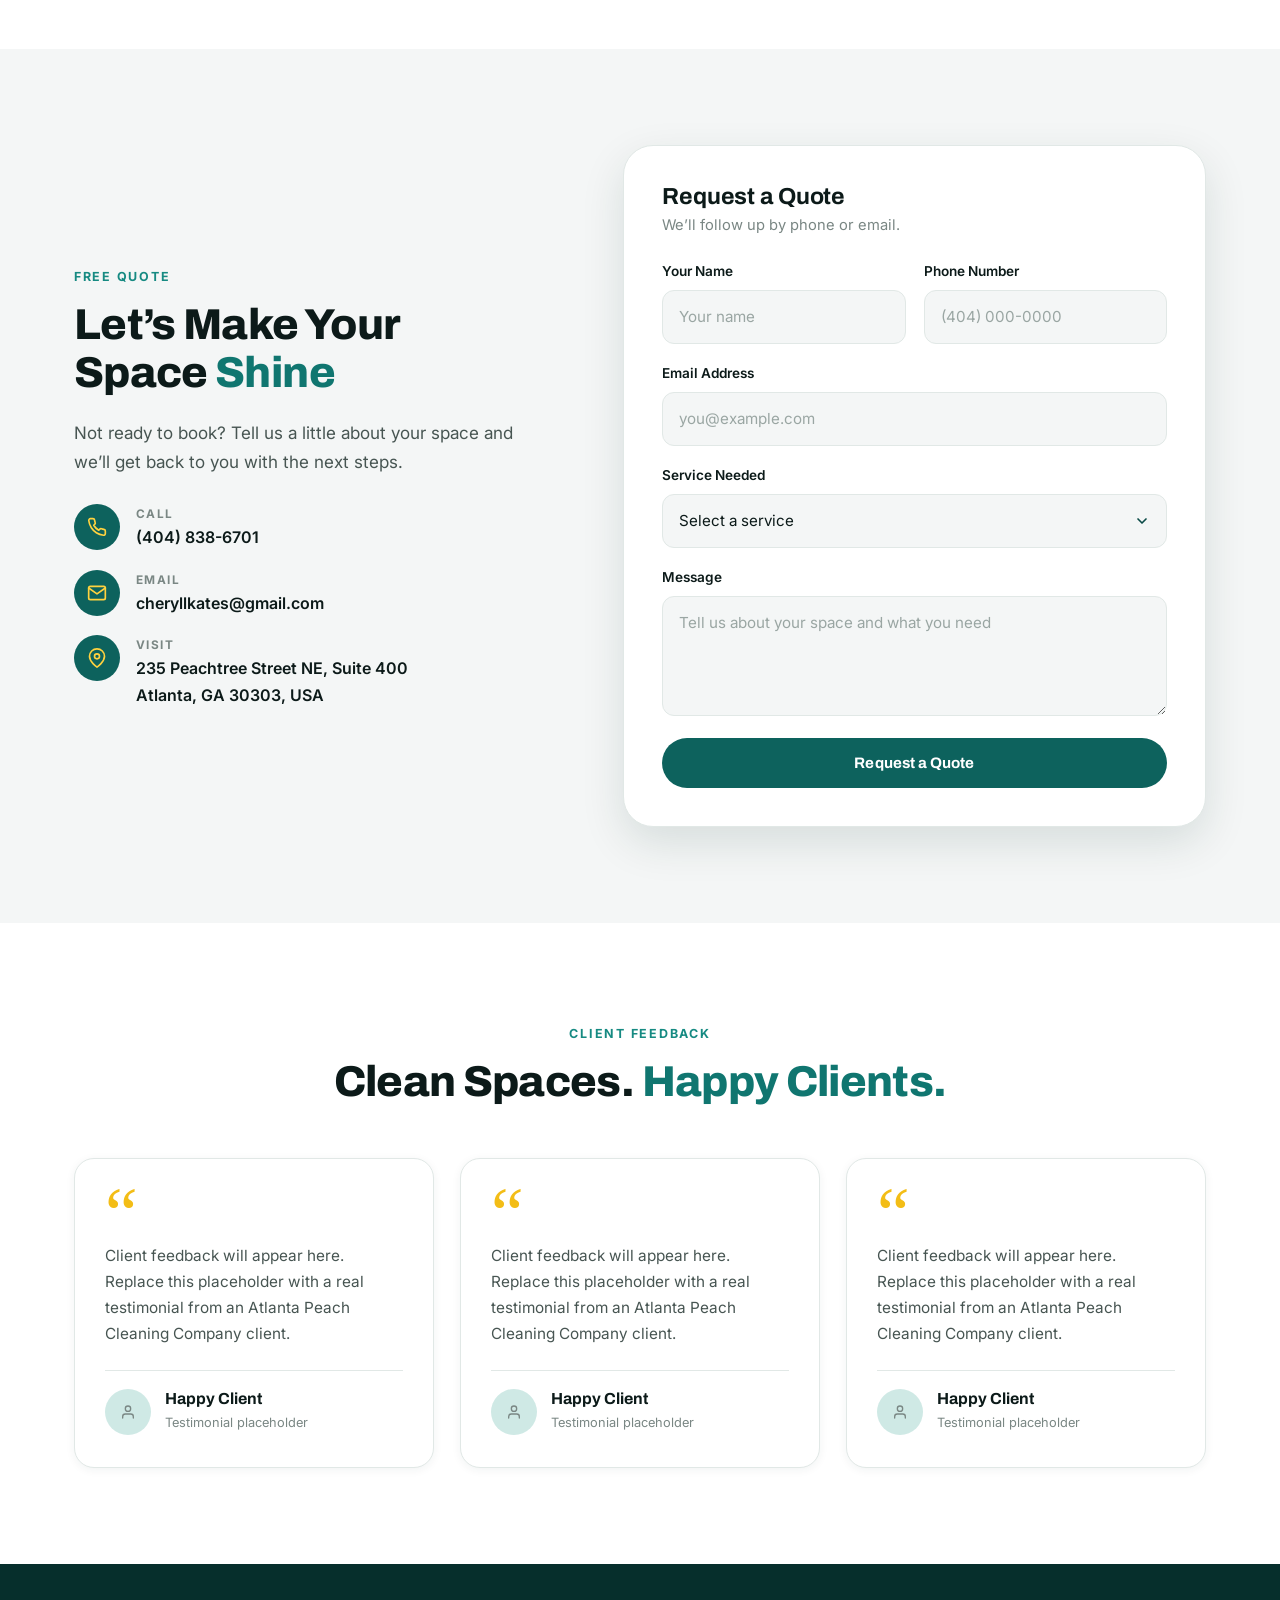
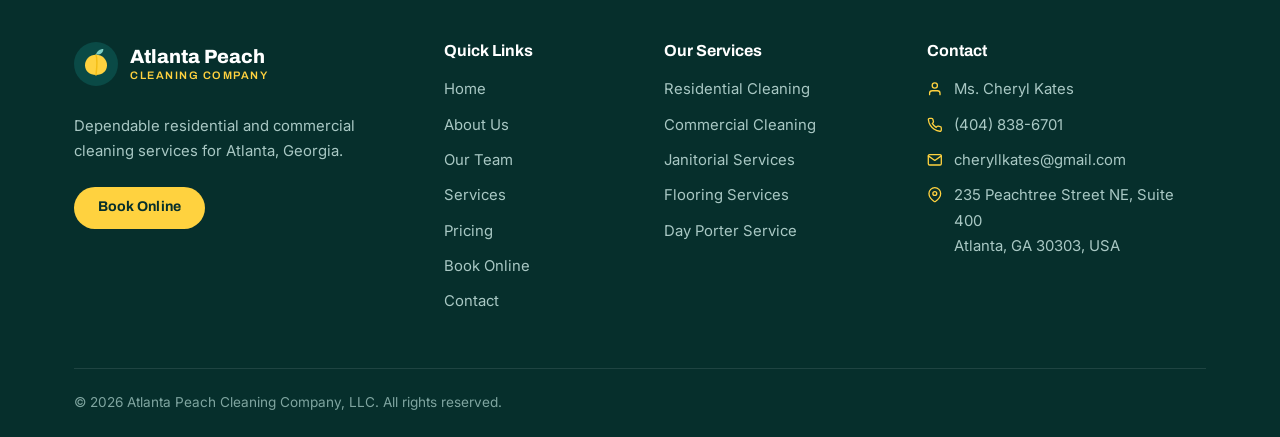
==== commit f5636a29: "Fix team card buttons on mobile Buttons now fill the card, align to the bottom, never wrap (label sh" ====
--- a/index.html
+++ b/index.html
@@ -222,7 +222,7 @@
               <span class="role">Cleaning Specialist</span>
               <p>Profile photo and bio coming soon.</p>
               <div class="chips"><span class="chip">Mon – Fri</span></div>
-              <a class="btn btn-teal btn-sm" href="booking.html?cleaner=1">Book with Maya</a>
+              <a class="btn btn-teal btn-sm" href="booking.html?cleaner=1">Book <span class="sm-hide">with </span>Maya</a>
             </div>
           </article>
           <article class="team-card">
@@ -232,7 +232,7 @@
               <span class="role">Cleaning Specialist</span>
               <p>Profile photo and bio coming soon.</p>
               <div class="chips"><span class="chip">Tue – Sat</span></div>
-              <a class="btn btn-teal btn-sm" href="booking.html?cleaner=2">Book with Danielle</a>
+              <a class="btn btn-teal btn-sm" href="booking.html?cleaner=2">Book <span class="sm-hide">with </span>Danielle</a>
             </div>
           </article>
           <article class="team-card">
@@ -242,7 +242,7 @@
               <span class="role">Cleaning Specialist</span>
               <p>Profile photo and bio coming soon.</p>
               <div class="chips"><span class="chip">Mon · Wed · Fri · Sat</span></div>
-              <a class="btn btn-teal btn-sm" href="booking.html?cleaner=3">Book with Emily</a>
+              <a class="btn btn-teal btn-sm" href="booking.html?cleaner=3">Book <span class="sm-hide">with </span>Emily</a>
             </div>
           </article>
           <article class="team-card">
@@ -252,7 +252,7 @@
               <span class="role">Cleaning Specialist</span>
               <p>Profile photo and bio coming soon.</p>
               <div class="chips"><span class="chip">Mon – Thu</span></div>
-              <a class="btn btn-teal btn-sm" href="booking.html?cleaner=4">Book with Daniel</a>
+              <a class="btn btn-teal btn-sm" href="booking.html?cleaner=4">Book <span class="sm-hide">with </span>Daniel</a>
             </div>
           </article>
         </div>
--- a/css/styles.css
+++ b/css/styles.css
@@ -222,6 +222,7 @@
 .team-card p { font-size: .88rem; line-height: 1.55; margin-bottom: 14px; flex: 1; }
 .chips { display: flex; flex-wrap: wrap; gap: 6px; margin-bottom: 16px; }
 .chip { font-size: .74rem; font-weight: 600; padding: 4px 10px; border-radius: 999px; background: var(--mint-50); color: var(--teal-800); }
+.team-card .btn { width: 100%; margin-top: auto; }
 .sample-note { display: inline-flex; margin-top: 16px; }
 
 /* ---- Process -------------------------------------------------------------- */
@@ -471,6 +472,10 @@
   .cards-4.team-grid { grid-template-columns: 1fr 1fr; gap: 14px; }
   .team-card .body { padding: 14px 14px 16px; }
   .team-card p { display: none; }
+  .team-card .btn { padding: 10px 8px; min-height: 44px; font-size: .85rem; white-space: nowrap; }
+  .team-card .sm-hide { display: none; }
+  .team-card .chips { margin-bottom: 12px; }
+  .team-card .chip { font-size: .7rem; padding: 4px 9px; line-height: 1.3; white-space: nowrap; }
   .form-grid { grid-template-columns: 1fr; }
   .form-card, .panel { padding: 26px 20px; border-radius: 24px; }
   .btn-row .btn { flex: 1 1 100%; }
@@ -497,6 +502,15 @@
   .cal { padding: 12px; }
 }
 
+@media (max-width: 360px) {
+  .team-card .chip { font-size: .64rem; padding: 4px 6px; }
+  .team-card .body { padding: 12px 12px 14px; }
+}
+
+@media (max-width: 320px) {
+  .team-card .chip { white-space: normal; }
+}
+
 @media (prefers-reduced-motion: reduce) {
   * { transition: none !important; scroll-behavior: auto !important; }
 }
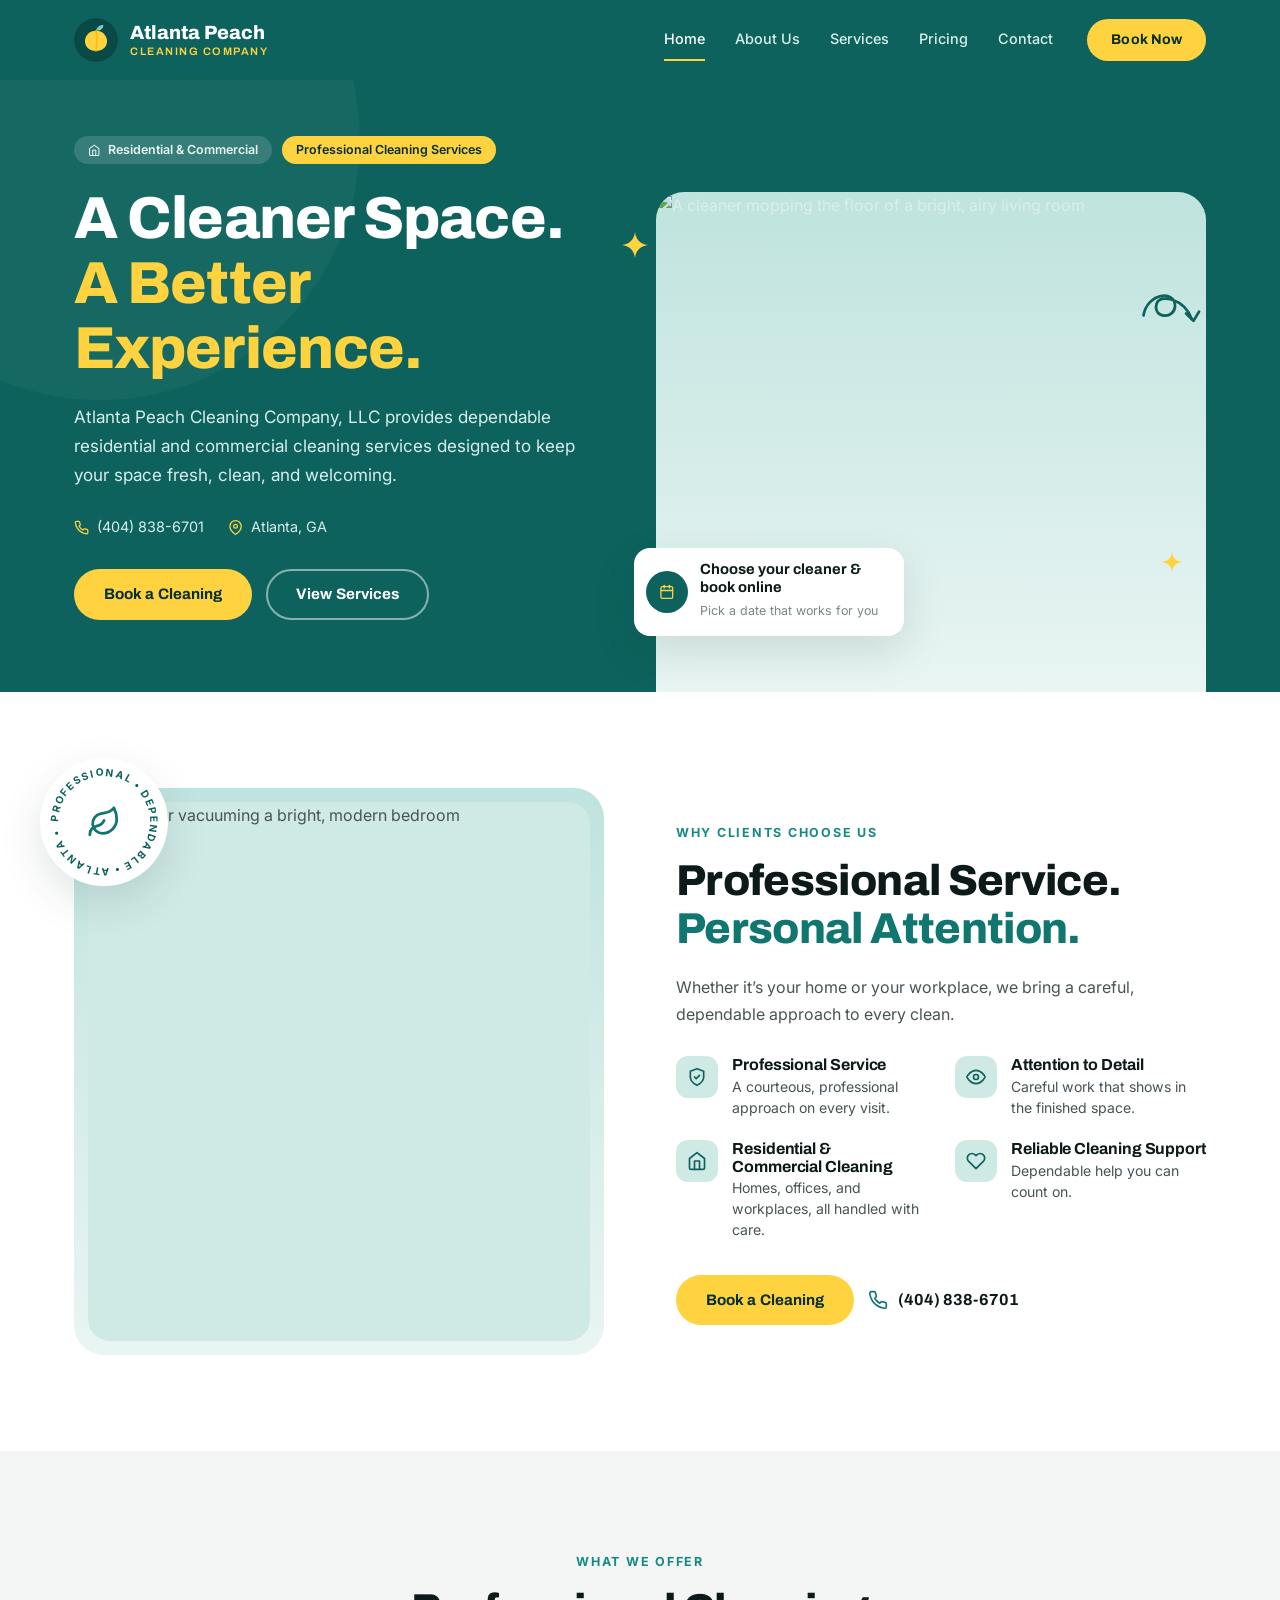
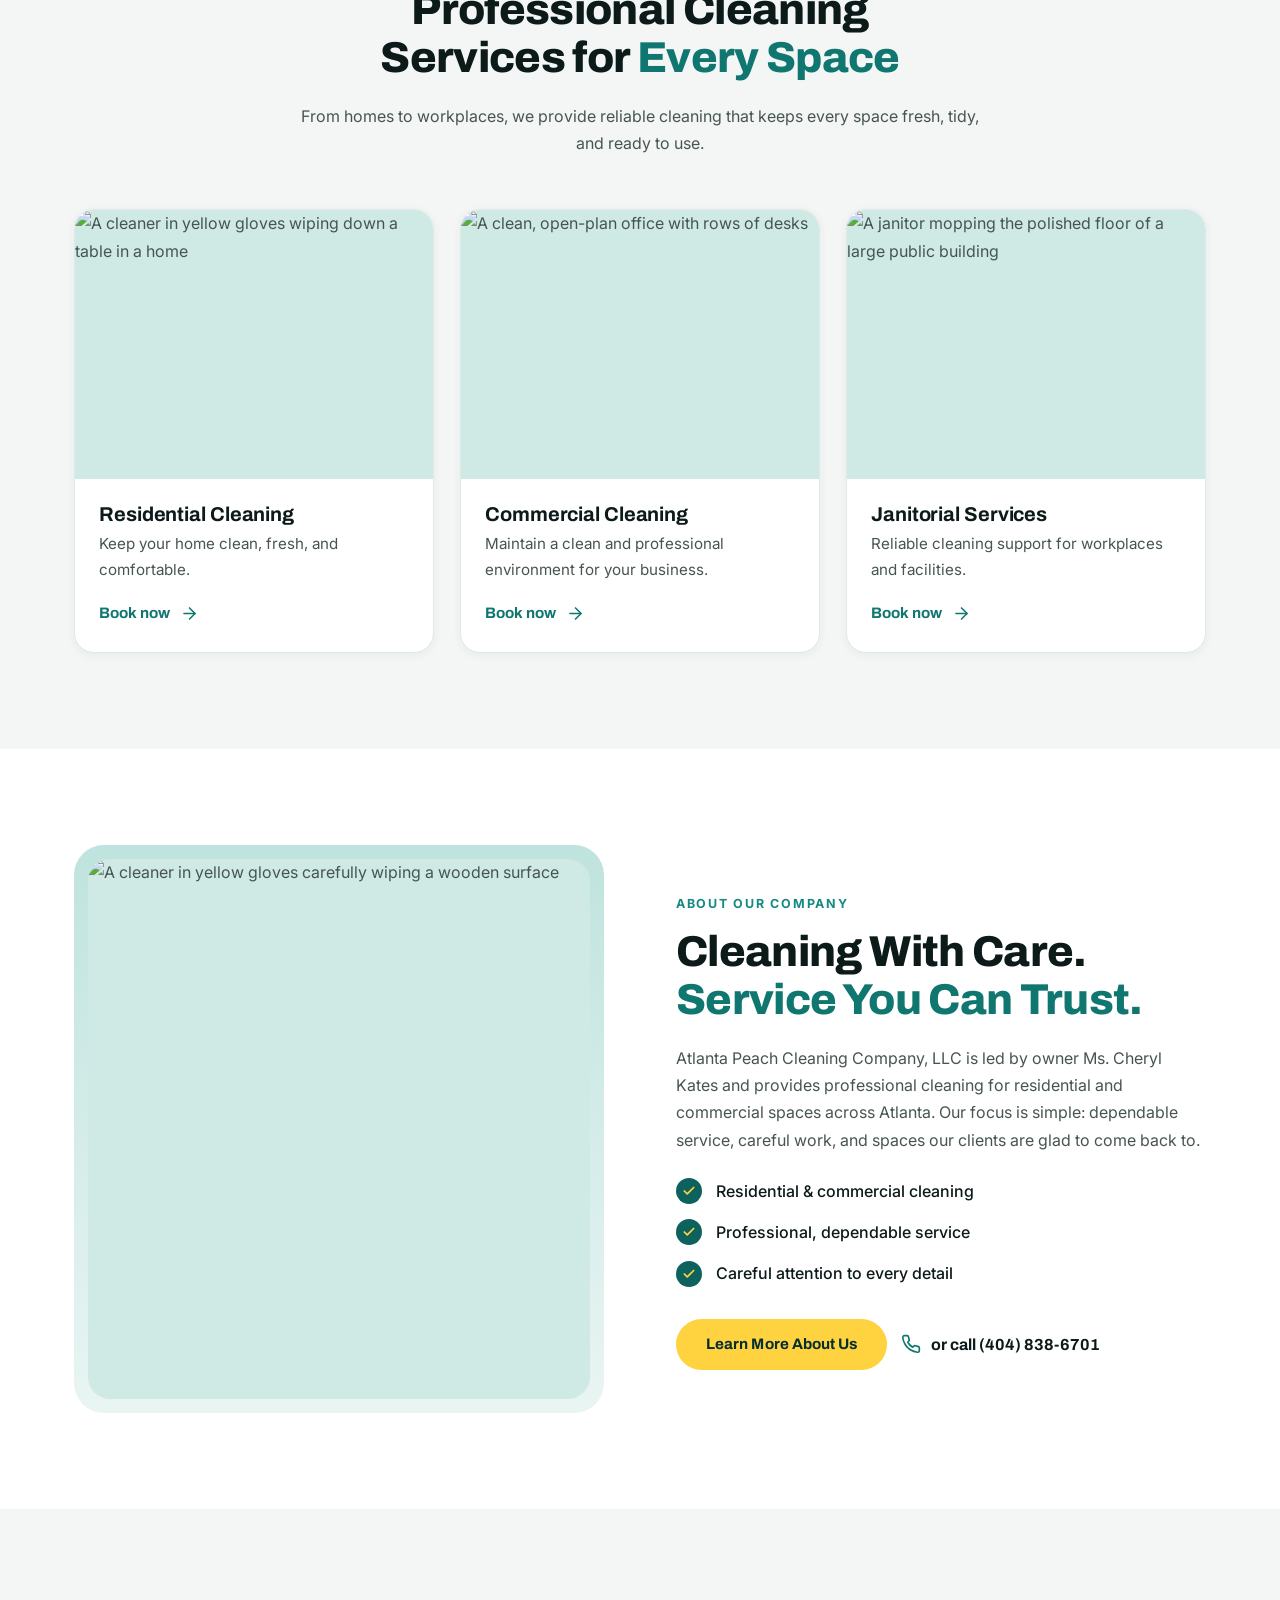
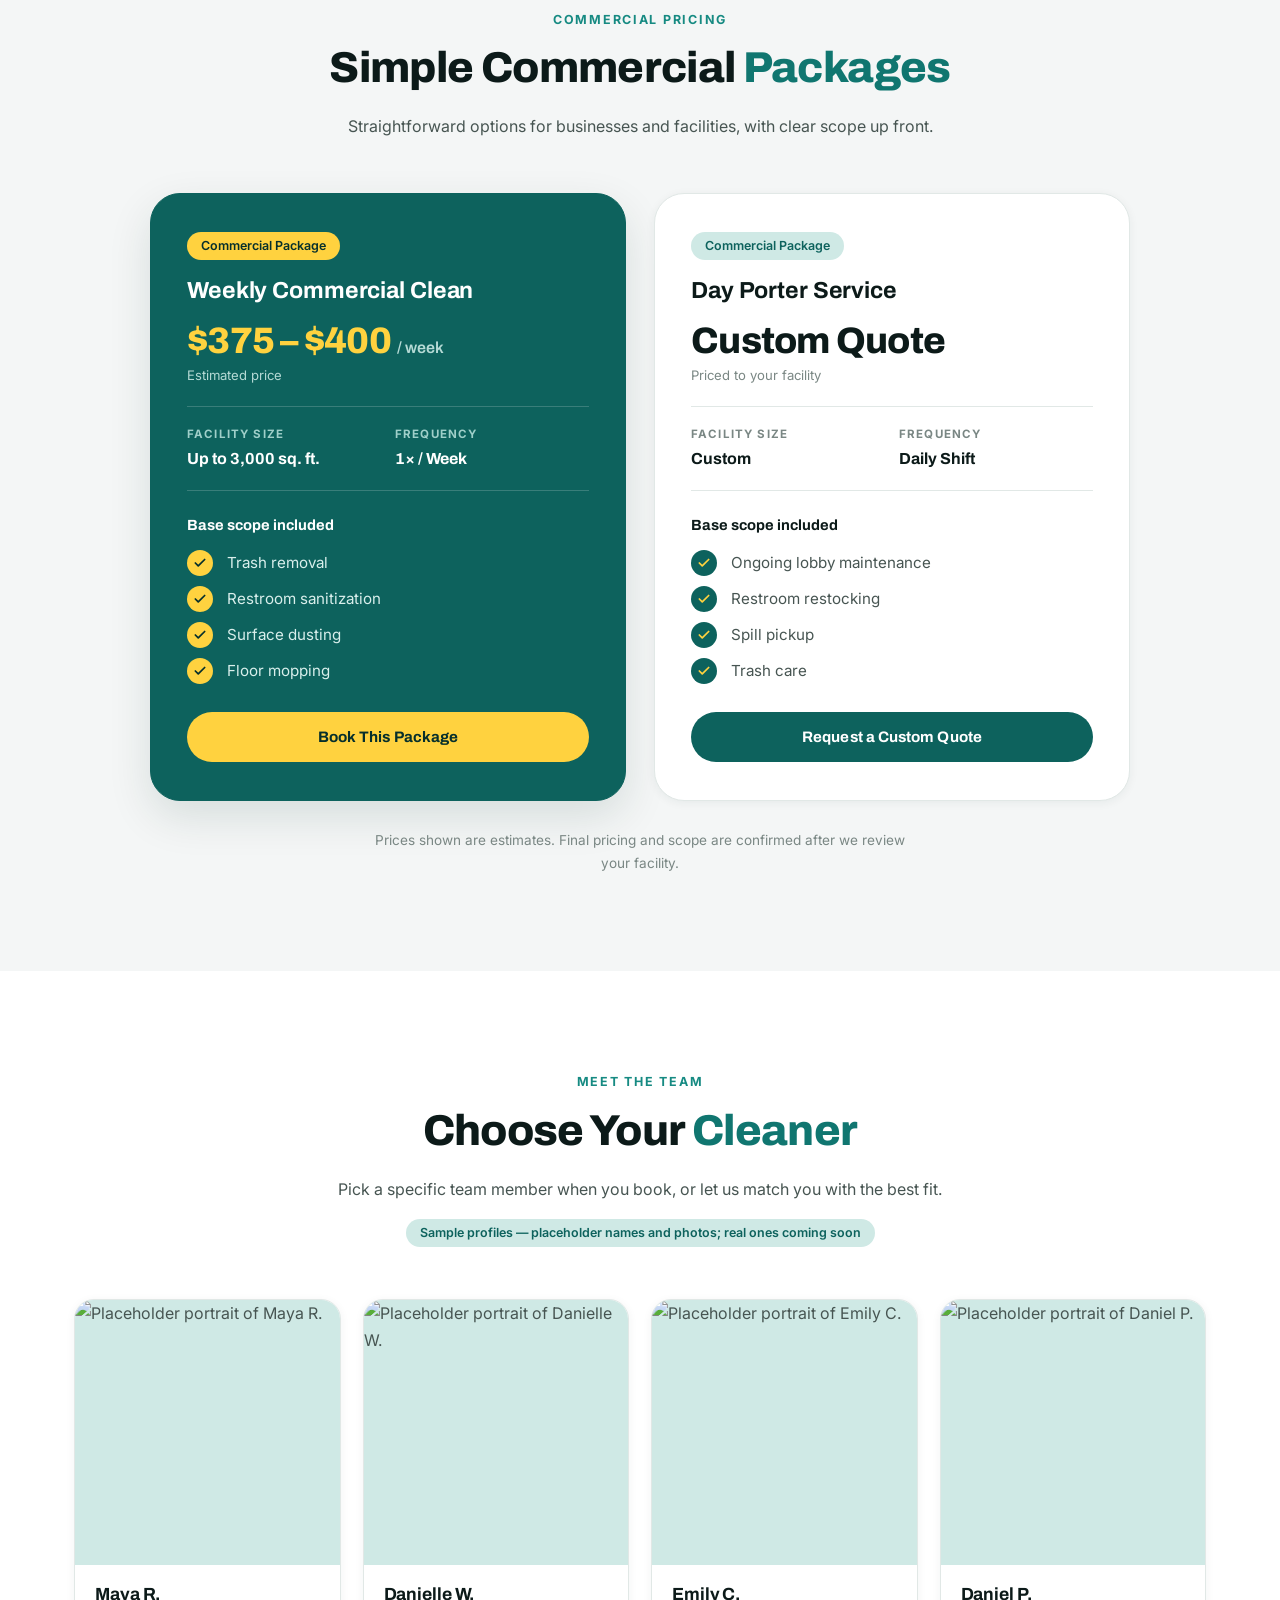
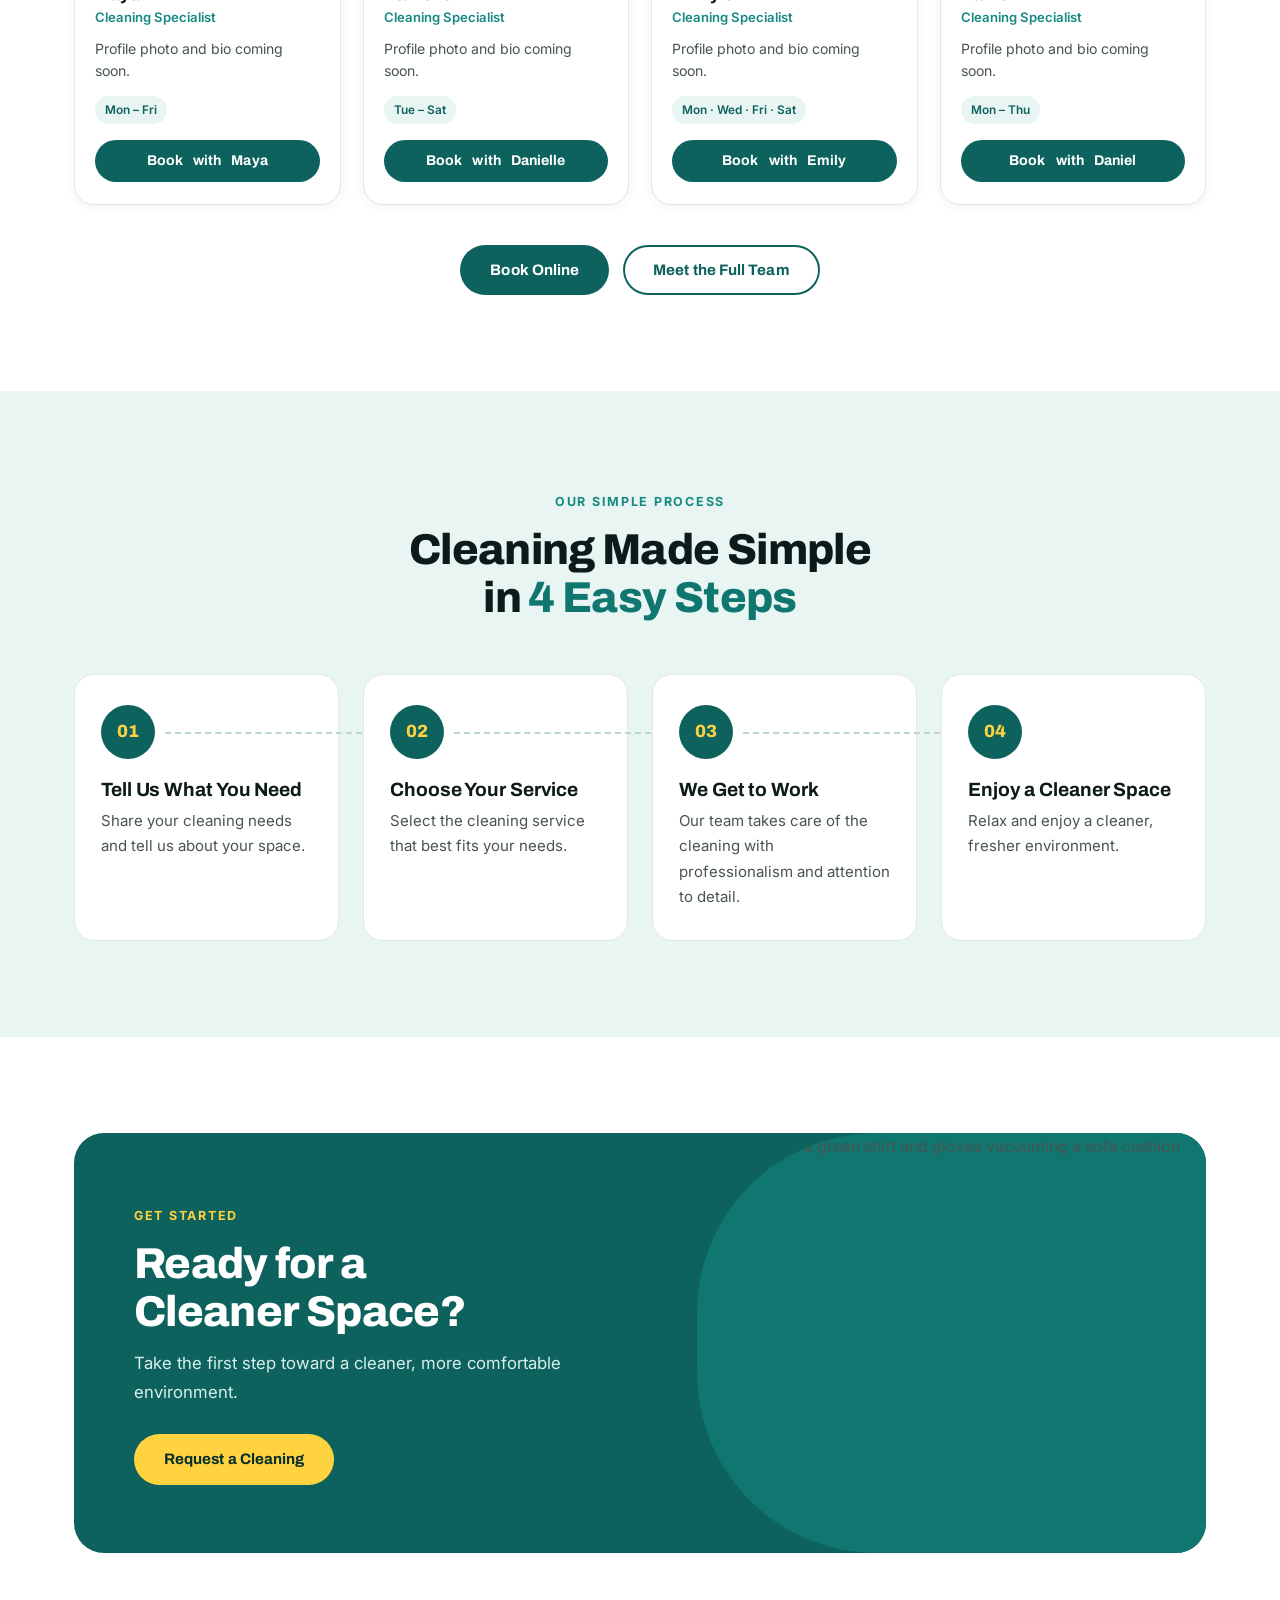
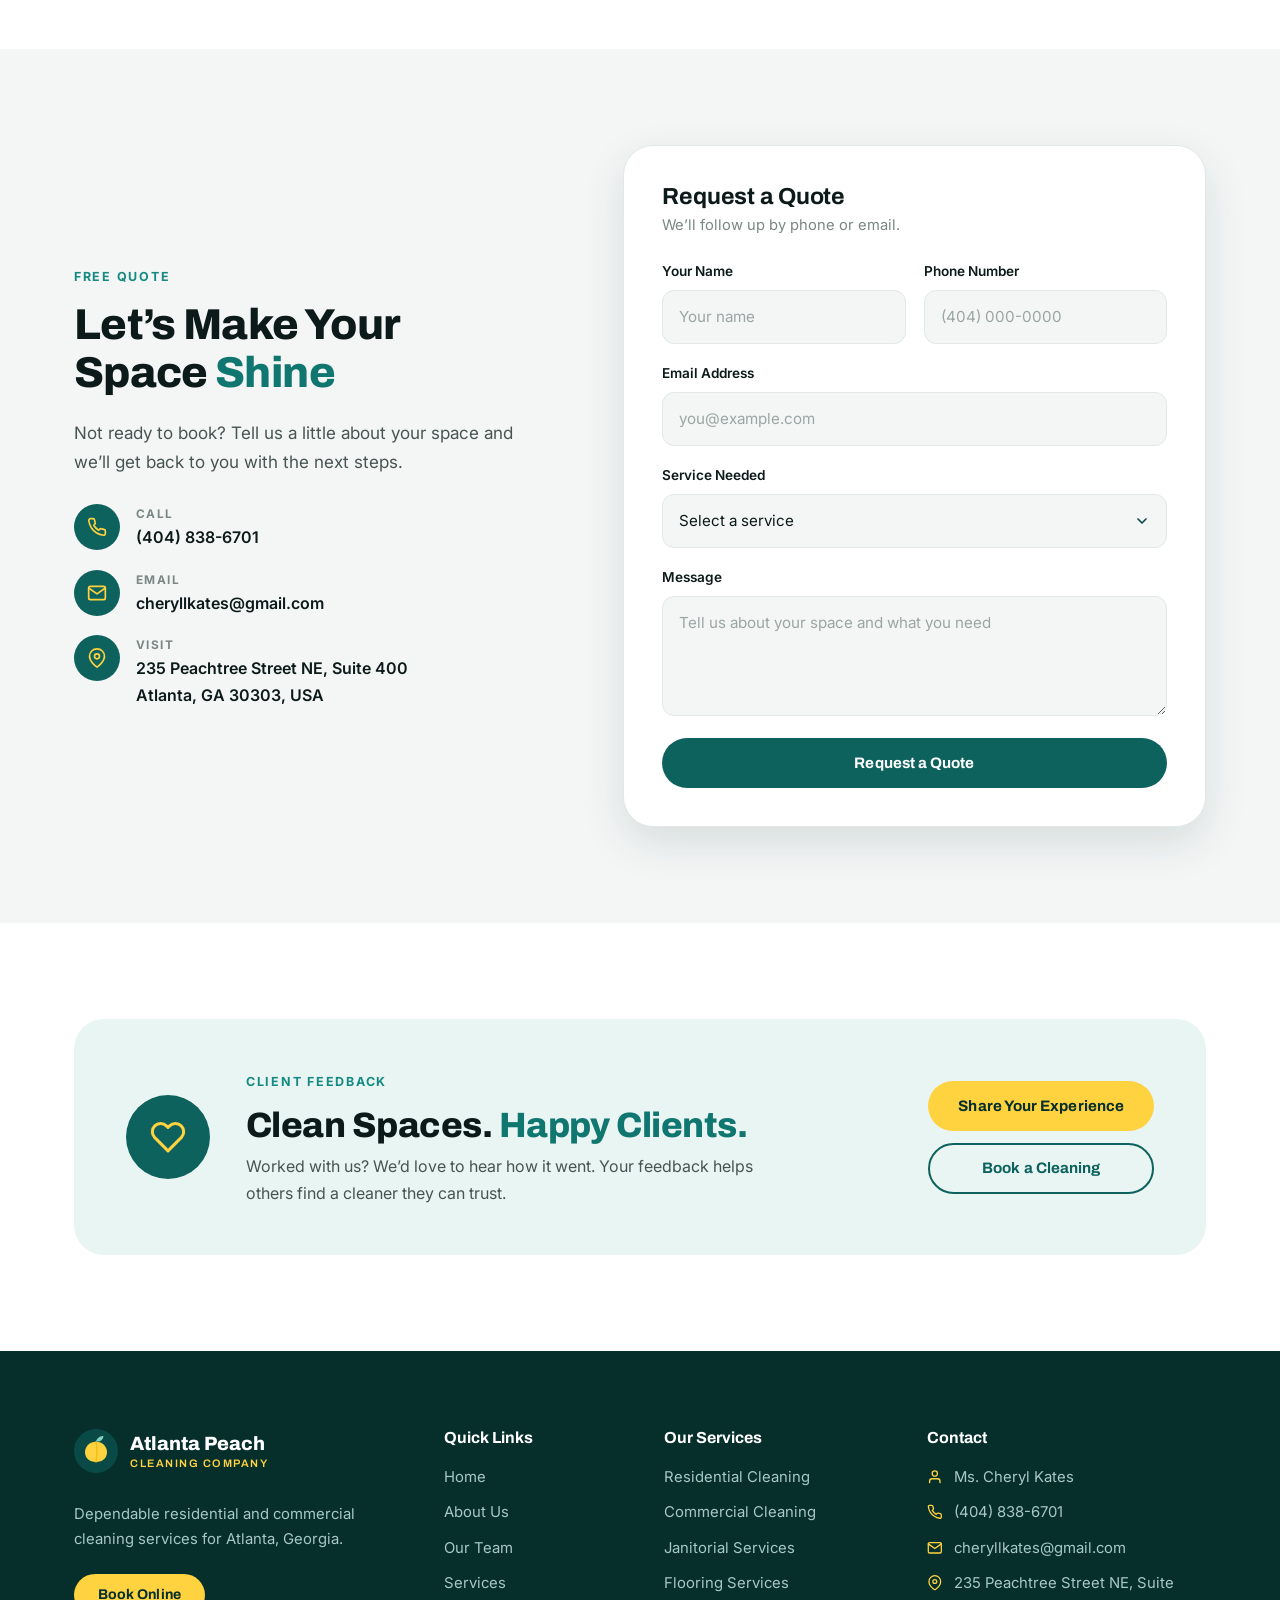
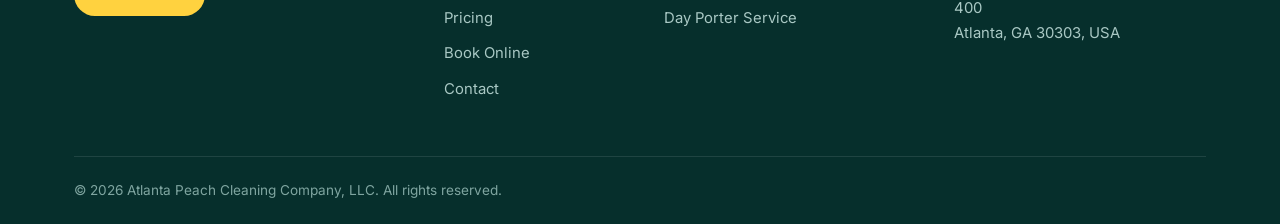
==== commit b411a1a8: "Replace placeholder testimonials with a client-feedback call to action No invented reviews. Invites " ====
--- a/index.html
+++ b/index.html
@@ -335,26 +335,20 @@
       </div>
     </section>
 
-    <!-- TESTIMONIALS (placeholders — replace with real client feedback when available) -->
+    <!-- CLIENT FEEDBACK — swap in real, permission-granted testimonials here when available -->
     <section class="section" aria-labelledby="testimonials-title">
       <div class="container">
-        <div class="section-head">
-          <span class="eyebrow">Client Feedback</span>
-          <h2 id="testimonials-title">Clean Spaces. <span class="hl">Happy Clients.</span></h2>
-        </div>
-        <div class="cards-3">
-          <figure class="testimonial">
-            <blockquote>Client feedback will appear here. Replace this placeholder with a real testimonial from an Atlanta Peach Cleaning Company client.</blockquote>
-            <figcaption class="who"><span class="avatar-sm"><svg class="icon"><use href="#i-user"/></svg></span><div><strong>Happy Client</strong><span>Testimonial placeholder</span></div></figcaption>
-          </figure>
-          <figure class="testimonial">
-            <blockquote>Client feedback will appear here. Replace this placeholder with a real testimonial from an Atlanta Peach Cleaning Company client.</blockquote>
-            <figcaption class="who"><span class="avatar-sm"><svg class="icon"><use href="#i-user"/></svg></span><div><strong>Happy Client</strong><span>Testimonial placeholder</span></div></figcaption>
-          </figure>
-          <figure class="testimonial">
-            <blockquote>Client feedback will appear here. Replace this placeholder with a real testimonial from an Atlanta Peach Cleaning Company client.</blockquote>
-            <figcaption class="who"><span class="avatar-sm"><svg class="icon"><use href="#i-user"/></svg></span><div><strong>Happy Client</strong><span>Testimonial placeholder</span></div></figcaption>
-          </figure>
+        <div class="review-cta">
+          <div class="review-cta-icon" aria-hidden="true"><svg class="icon"><use href="#i-heart"/></svg></div>
+          <div class="review-cta-copy">
+            <span class="eyebrow">Client Feedback</span>
+            <h2 id="testimonials-title">Clean Spaces. <span class="hl">Happy Clients.</span></h2>
+            <p>Worked with us? We’d love to hear how it went. Your feedback helps others find a cleaner they can trust.</p>
+          </div>
+          <div class="review-cta-actions">
+            <a class="btn btn-yellow" href="mailto:cheryllkates@gmail.com?subject=My%20experience%20with%20Atlanta%20Peach%20Cleaning%20Company&amp;body=Hi%20Ms.%20Kates%2C%0A%0AHere%20is%20my%20feedback%20on%20my%20experience%20with%20Atlanta%20Peach%20Cleaning%20Company%3A%0A%0A%0A%0AName%20(as%20I%20would%20like%20it%20to%20appear)%3A%0AMay%20you%20share%20this%20feedback%20on%20your%20website%3F%20(yes%20%2F%20no)">Share Your Experience</a>
+            <a class="btn btn-outline" href="booking.html">Book a Cleaning</a>
+          </div>
         </div>
       </div>
     </section>
--- a/css/styles.css
+++ b/css/styles.css
@@ -305,6 +305,14 @@
 .testimonial .avatar-sm { width: 46px; height: 46px; border-radius: 50%; background: var(--mint-100); color: var(--teal-800); display: grid; place-items: center; }
 .testimonial .who strong { display: block; font-family: var(--font-head); color: var(--ink); line-height: 1.2; }
 .testimonial .who span { font-size: .8rem; color: var(--muted); }
+
+/* ---- Client feedback call-to-action ------------------------------------------ */
+.review-cta { background: var(--mint-50); border-radius: var(--radius-lg); padding: 48px 52px; display: grid; grid-template-columns: auto 1fr auto; gap: 36px; align-items: center; }
+.review-cta-icon { width: 84px; height: 84px; border-radius: 50%; background: var(--teal-800); color: var(--yellow); display: grid; place-items: center; }
+.review-cta-icon .icon { width: 36px; height: 36px; }
+.review-cta h2 { font-size: clamp(1.6rem, 3vw, 2.2rem); margin-bottom: 8px; }
+.review-cta p { margin: 0; max-width: 54ch; }
+.review-cta-actions { display: flex; flex-direction: column; gap: 12px; min-width: 220px; }
 
 /* ---- Contact page ---------------------------------------------------------- */
 .contact-layout { display: grid; grid-template-columns: .85fr 1.15fr; gap: 48px; align-items: start; }
@@ -432,6 +440,8 @@
 }
 
 @media (max-width: 960px) {
+  .review-cta { grid-template-columns: 1fr; text-align: left; padding: 38px 30px; gap: 24px; }
+  .review-cta-actions { min-width: 0; }
   .site-header .container { min-height: 72px; }
   .nav-toggle { display: inline-flex; }
   .nav { position: absolute; left: 0; right: 0; top: 100%; background: var(--teal-900); flex-direction: column; align-items: stretch; gap: 0; padding: 6px 24px 24px; box-shadow: 0 18px 30px rgba(6, 47, 44, .25); display: none; }
